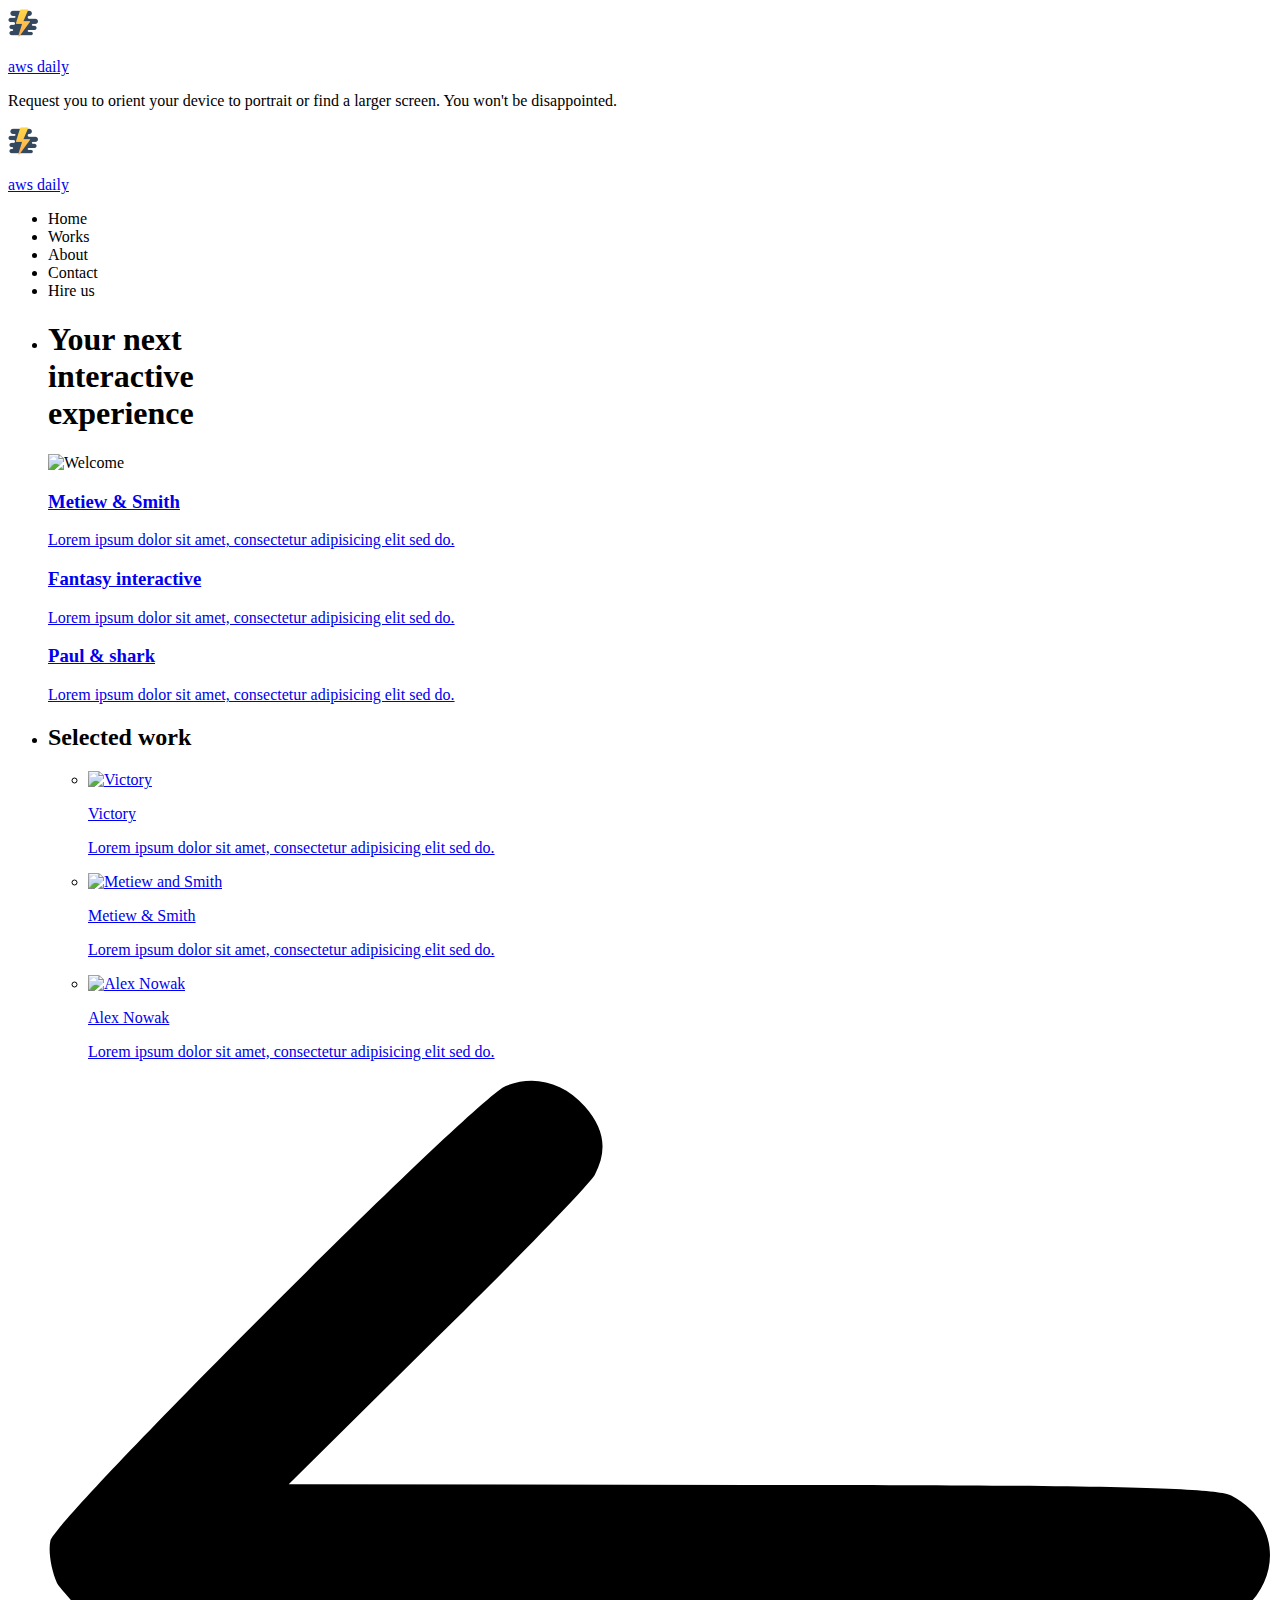
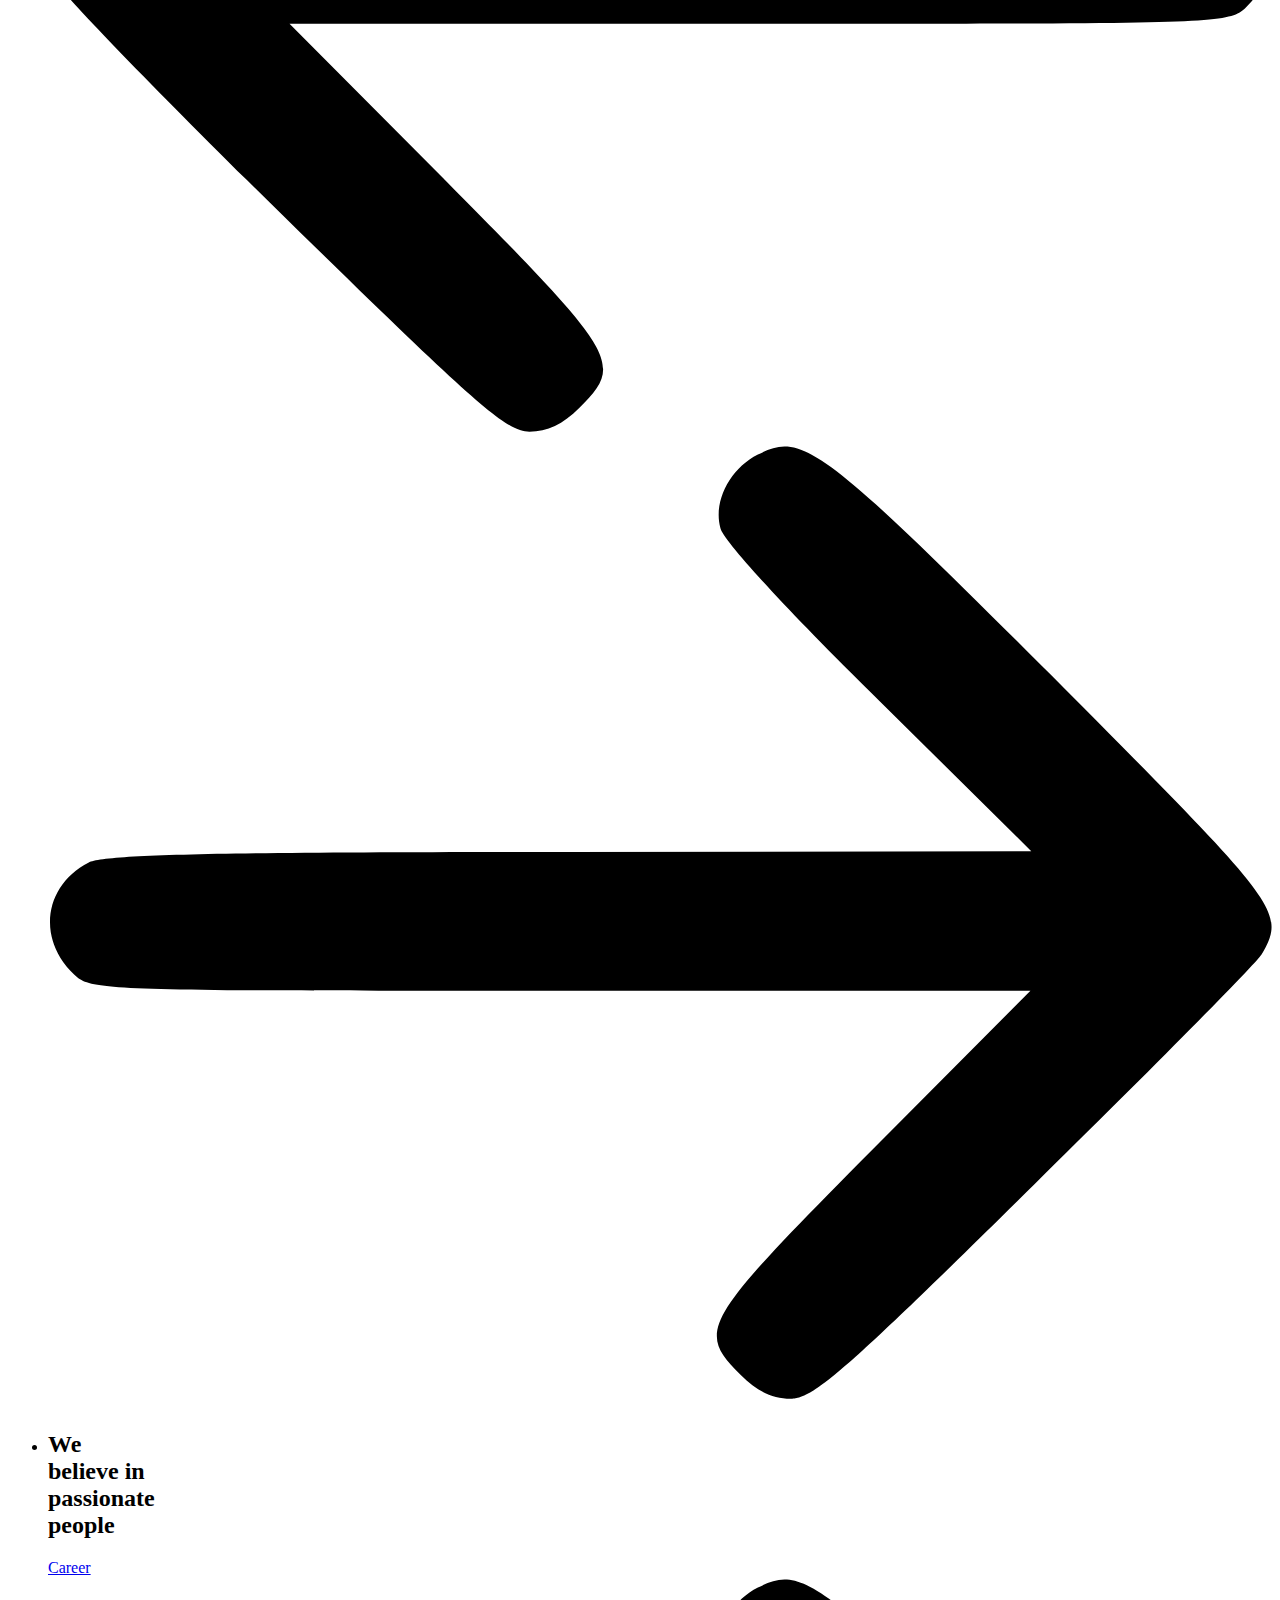
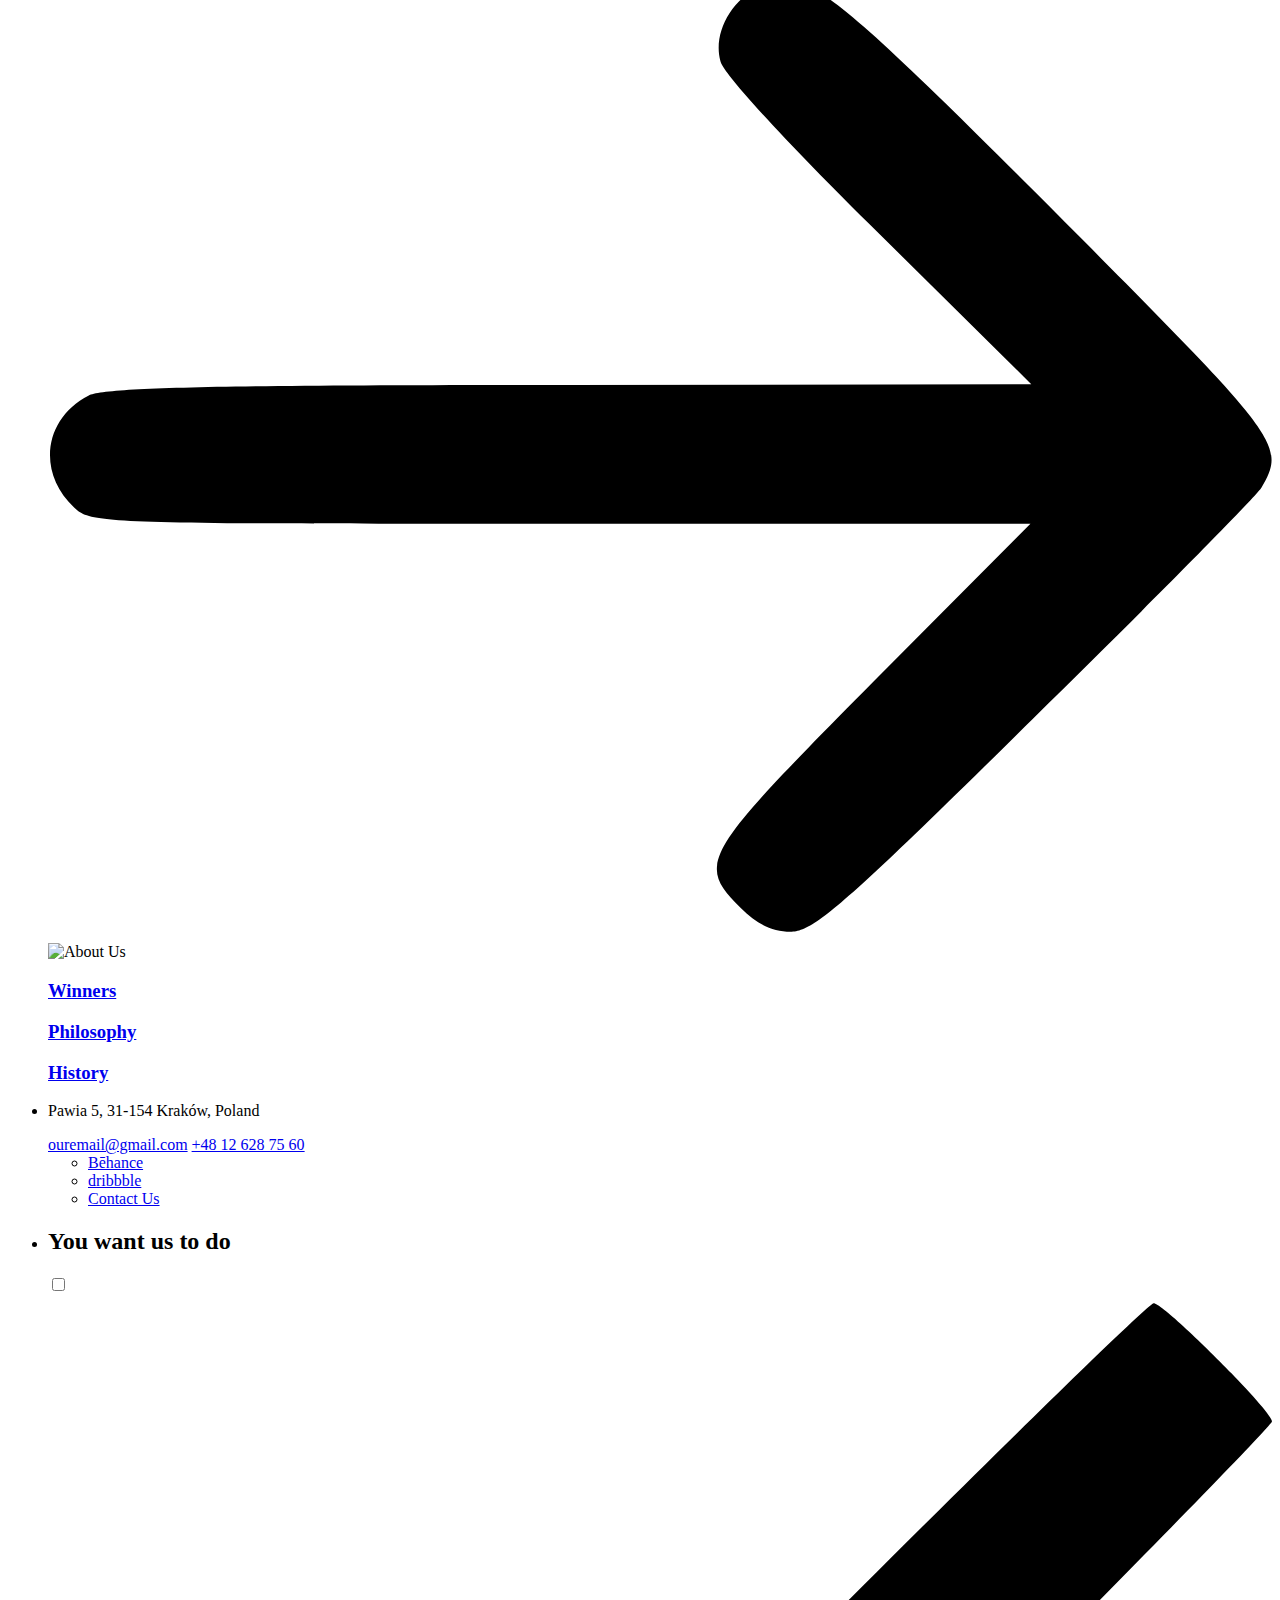
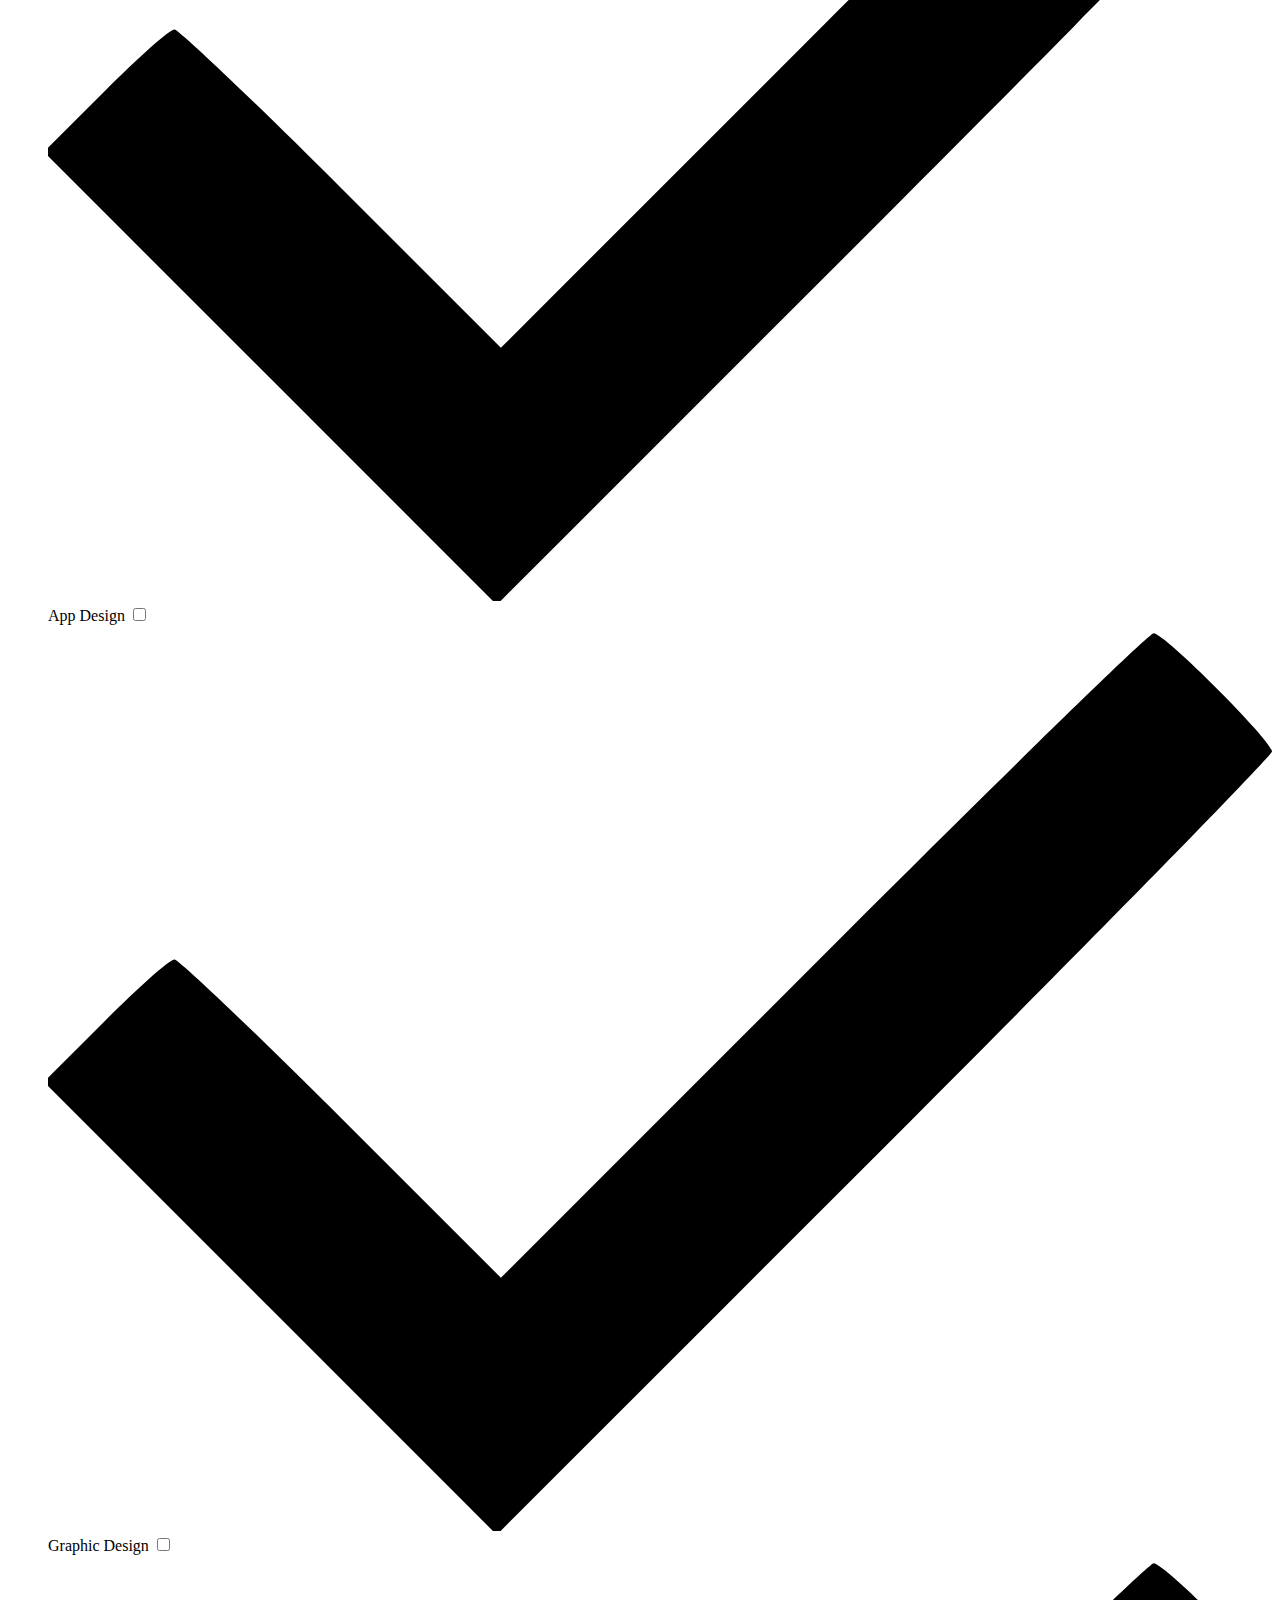
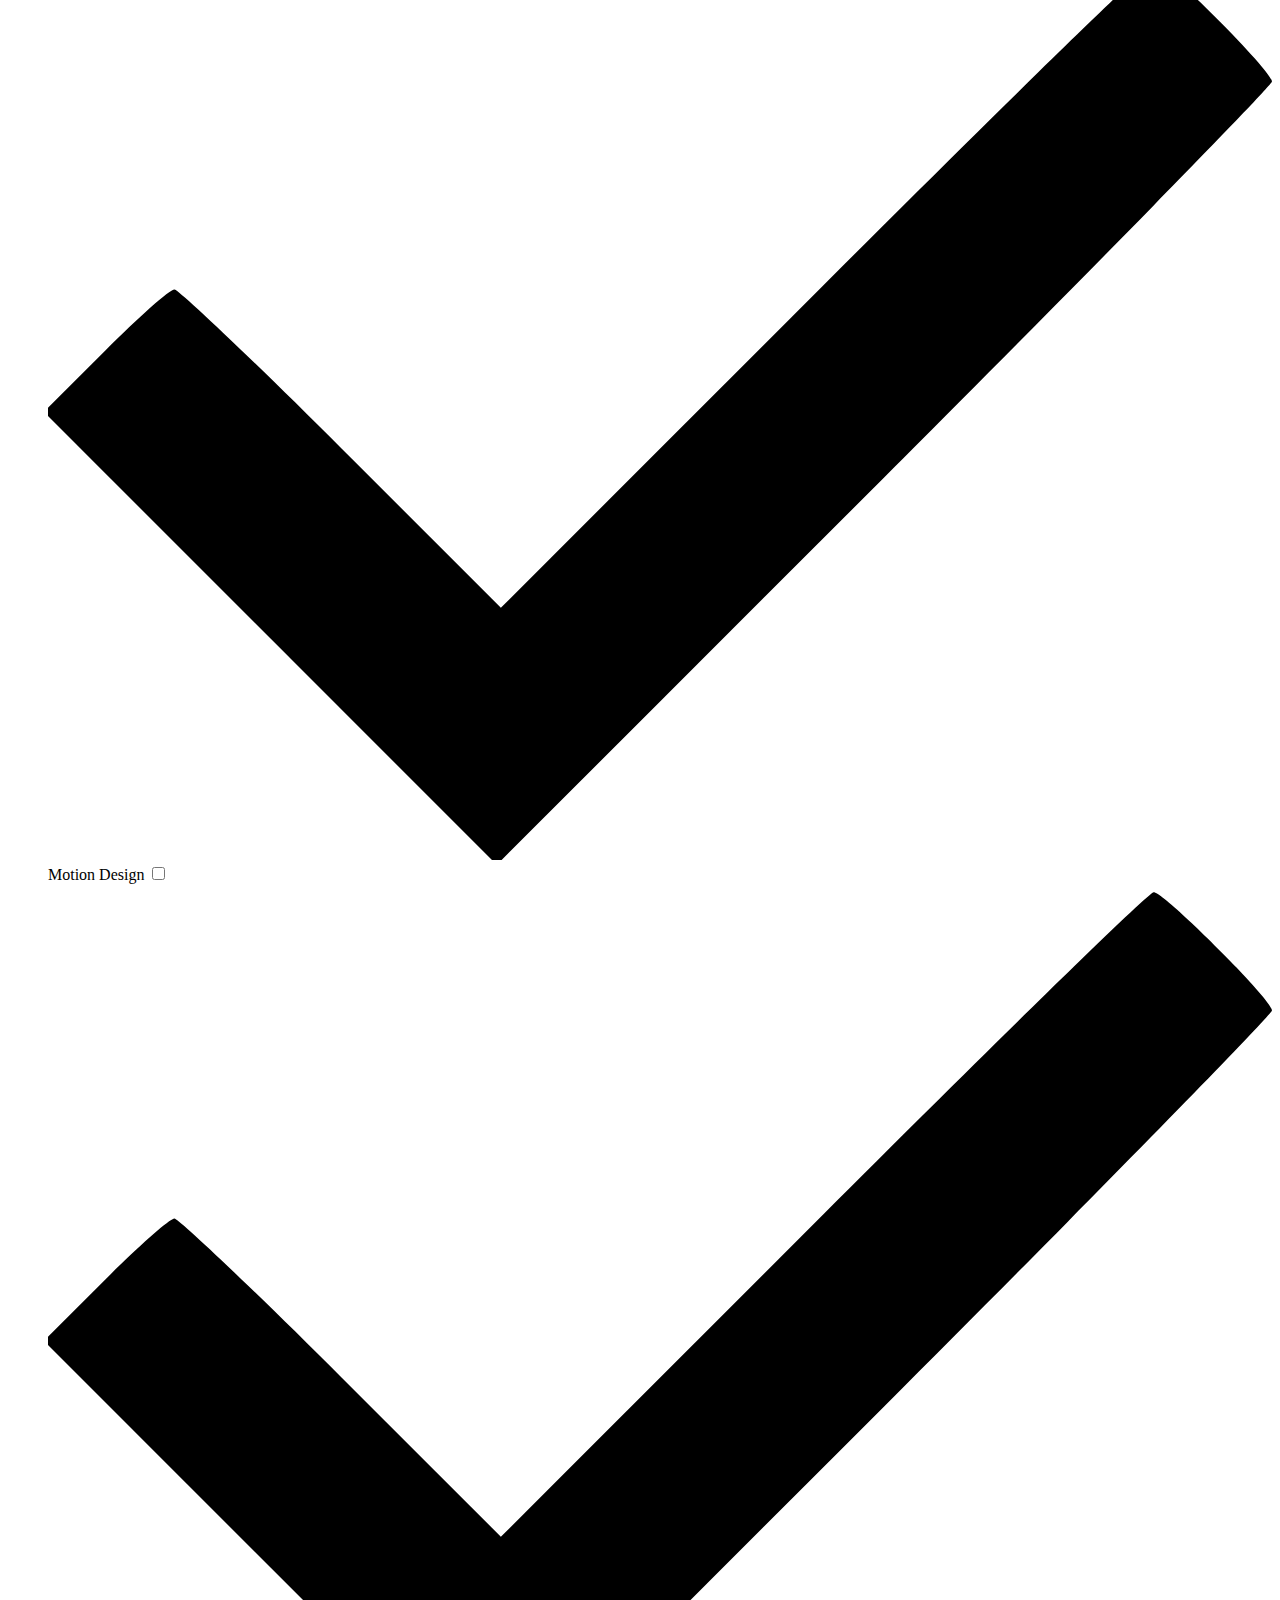
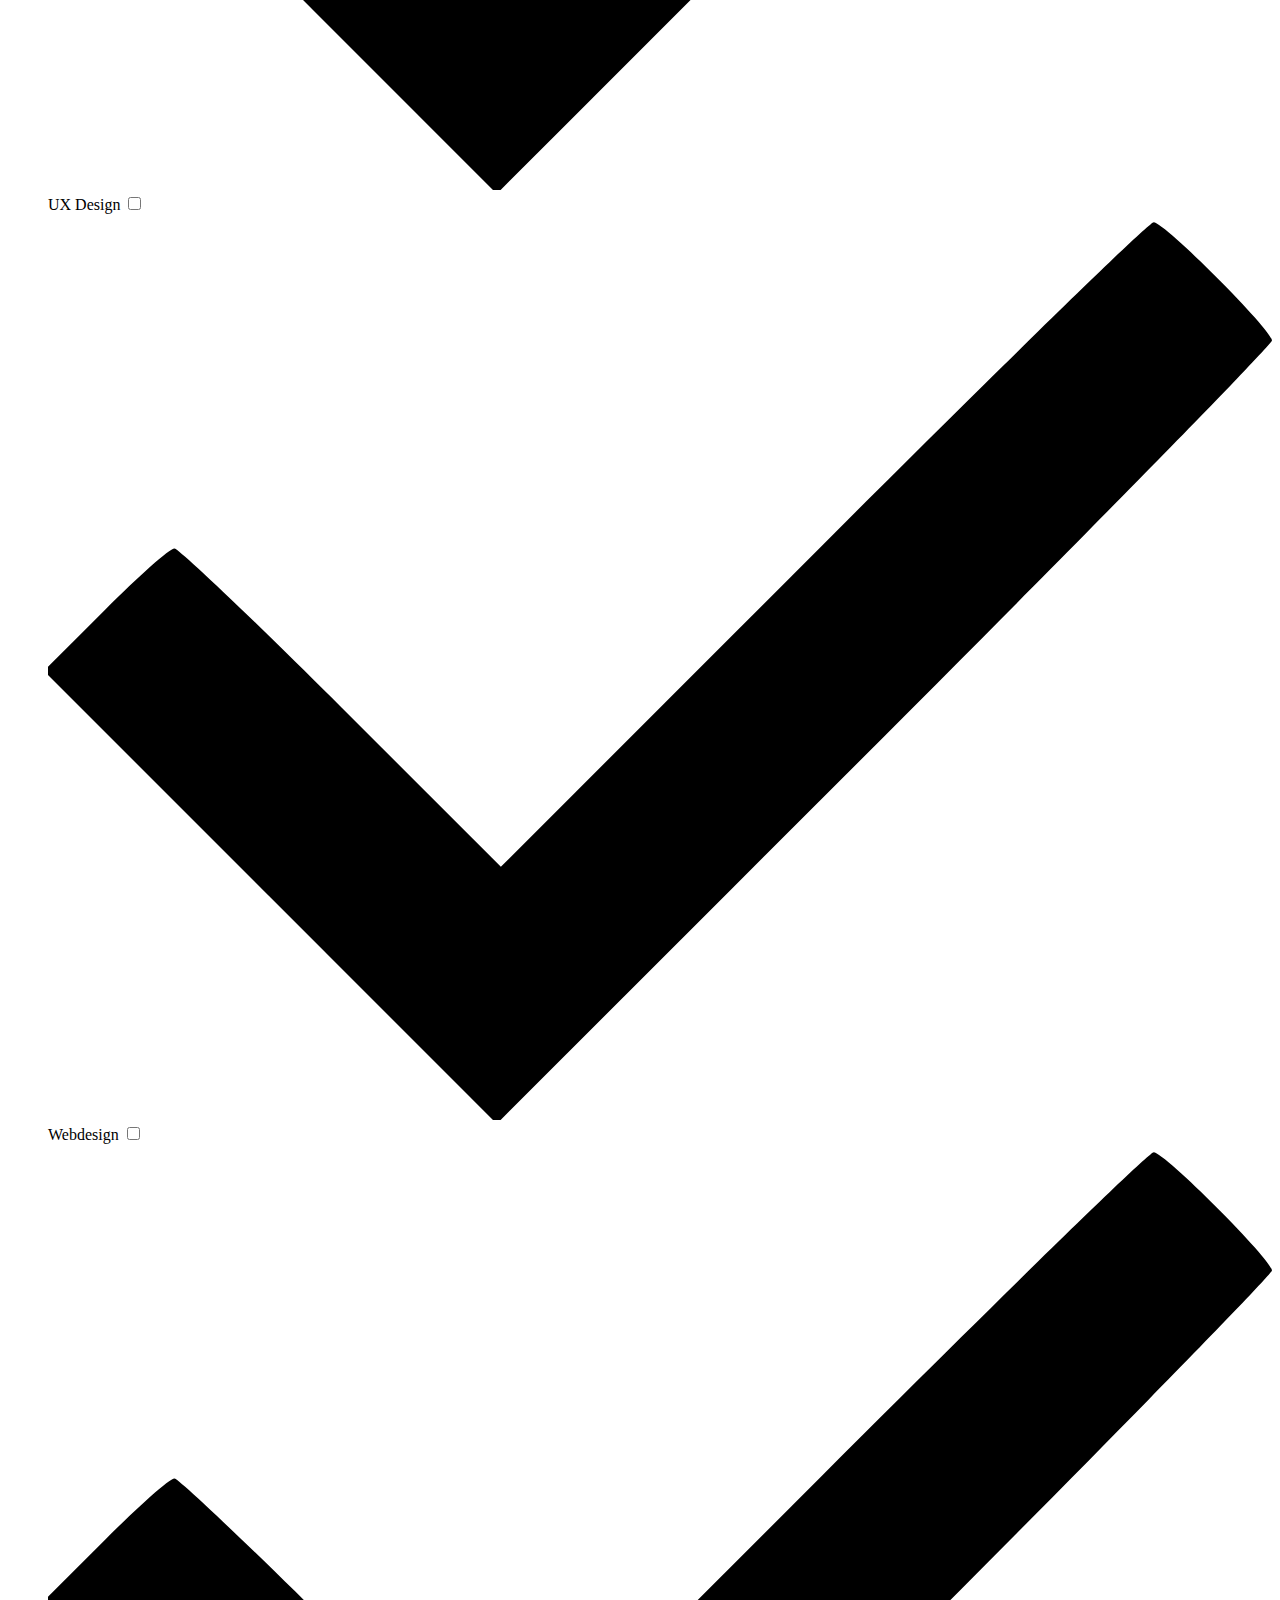
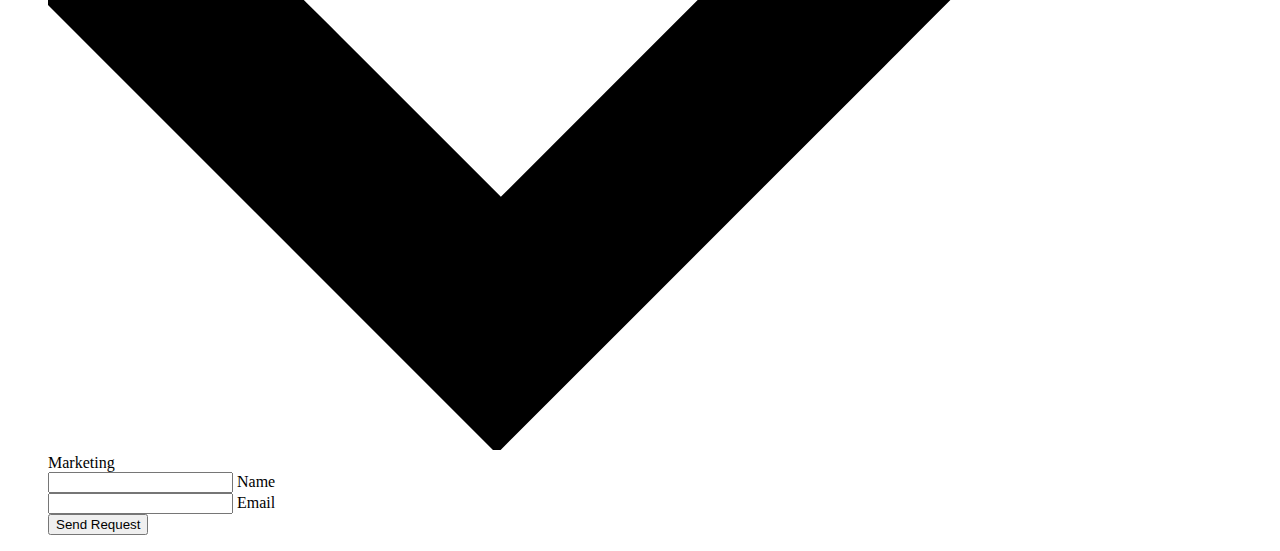
==== index.html @ 7aed08c6 "clean up" ====
<!DOCTYPE html>
<html lang="en">
<head>
  <title>AWS Daily</title>
  <meta charset="utf-8">
  <meta name="viewport" content="width=device-width, initial-scale=1">
  <meta http-equiv="X-UA-Compatible" content="IE=edge">
  <meta name="keywords" content="aws, architecture, nodejs, cloud, aws daily">
  <link rel="stylesheet" href="assets/css/main.css">
</head>
<body>
<div class="device-notification">
  <a class="device-notification--logo" href="#0">
    <img src="assets/img/flash5.png" alt="Global">
    <p>aws daily</p>
  </a>
  <p class="device-notification--message">Request you to orient your device to portrait or find a larger screen. You won't be disappointed.</p>
</div>
<div >
  <div class="container">
    <div id="viewport" class="l-viewport">
      <div class="l-wrapper">
        <header class="header">
          <a class="header--logo" href="#0">
            <img src="assets/img/flash5.png" alt="Global">
            <p>aws daily</p>
          </a>

        </header>
        <nav class="l-side-nav">
          <ul class="side-nav">
            <li class="is-active"><span>Home</span></li>
            <li><span>Works</span></li>
            <li><span>About</span></li>
            <li><span>Contact</span></li>
            <li><span>Hire us</span></li>
          </ul>
        </nav>
        <ul class="l-main-content main-content">
          <li class="l-section section section--is-active">
            <div class="intro">
              <div class="intro--banner">
                <h1>Your next<br>interactive<br>experience</h1>
                <img src="assets/img/introduction-visual.png" alt="Welcome">
              </div>
              <div class="intro--options">
                <a href="#0">
                  <h3>Metiew &amp; Smith</h3>
                  <p>Lorem ipsum dolor sit amet, consectetur adipisicing elit sed do.</p>
                </a>
                <a href="#0">
                  <h3>Fantasy interactive</h3>
                  <p>Lorem ipsum dolor sit amet, consectetur adipisicing elit sed do.</p>
                </a>
                <a href="#0">
                  <h3>Paul &amp; shark</h3>
                  <p>Lorem ipsum dolor sit amet, consectetur adipisicing elit sed do.</p>
                </a>
              </div>
            </div>
          </li>
          <li class="l-section section">
            <div class="work">
              <h2>Selected work</h2>
              <div class="work--lockup">
                <ul class="slider">
                  <li class="slider--item slider--item-left">
                    <a href="#0">
                      <div class="slider--item-image">
                        <img src="assets/img/work-victory.jpg" alt="Victory">
                      </div>
                      <p class="slider--item-title">Victory</p>
                      <p class="slider--item-description">Lorem ipsum dolor sit amet, consectetur adipisicing elit sed do.</p>
                    </a>
                  </li>
                  <li class="slider--item slider--item-center">
                    <a href="#0">
                      <div class="slider--item-image">
                        <img src="assets/img/work-metiew-smith.jpg" alt="Metiew and Smith">
                      </div>
                      <p class="slider--item-title">Metiew &amp; Smith</p>
                      <p class="slider--item-description">Lorem ipsum dolor sit amet, consectetur adipisicing elit sed do.</p>
                    </a>
                  </li>
                  <li class="slider--item slider--item-right">
                    <a href="#0">
                      <div class="slider--item-image">
                        <img src="assets/img/work-alex-nowak.jpg" alt="Alex Nowak">
                      </div>
                      <p class="slider--item-title">Alex Nowak</p>
                      <p class="slider--item-description">Lorem ipsum dolor sit amet, consectetur adipisicing elit sed do.</p>
                    </a>
                  </li>
                </ul>
                <div class="slider--prev">
                  <svg version="1.1" id="Layer_1" xmlns="http://www.w3.org/2000/svg" xmlns:xlink="http://www.w3.org/1999/xlink" x="0px" y="0px"
                  viewBox="0 0 150 118" style="enable-background:new 0 0 150 118;" xml:space="preserve">
                  <g transform="translate(0.000000,118.000000) scale(0.100000,-0.100000)">
                    <path d="M561,1169C525,1155,10,640,3,612c-3-13,1-36,8-52c8-15,134-145,281-289C527,41,562,10,590,10c22,0,41,9,61,29
                    c55,55,49,64-163,278L296,510h575c564,0,576,0,597,20c46,43,37,109-18,137c-19,10-159,13-590,13l-565,1l182,180
                    c101,99,187,188,193,199c16,30,12,57-12,84C631,1174,595,1183,561,1169z"/>
                  </g>
                  </svg>
                </div>
                <div class="slider--next">
                  <svg version="1.1" id="Layer_1" xmlns="http://www.w3.org/2000/svg" xmlns:xlink="http://www.w3.org/1999/xlink" x="0px" y="0px" viewBox="0 0 150 118" style="enable-background:new 0 0 150 118;" xml:space="preserve">
                  <g transform="translate(0.000000,118.000000) scale(0.100000,-0.100000)">
                    <path d="M870,1167c-34-17-55-57-46-90c3-15,81-100,194-211l187-185l-565-1c-431,0-571-3-590-13c-55-28-64-94-18-137c21-20,33-20,597-20h575l-192-193C800,103,794,94,849,39c20-20,39-29,61-29c28,0,63,30,298,262c147,144,272,271,279,282c30,51,23,60-219,304C947,1180,926,1196,870,1167z"/>
                  </g>
                  </svg>
                </div>
              </div>
            </div>
          </li>
          <li class="l-section section">
            <div class="about">
              <div class="about--banner">
                <h2>We<br>believe in<br>passionate<br>people</h2>
                <a href="#0">Career
                  <span>
                    <svg version="1.1" id="Layer_1" xmlns="http://www.w3.org/2000/svg" xmlns:xlink="http://www.w3.org/1999/xlink" x="0px" y="0px" viewBox="0 0 150 118" style="enable-background:new 0 0 150 118;" xml:space="preserve">
                    <g transform="translate(0.000000,118.000000) scale(0.100000,-0.100000)">
                      <path d="M870,1167c-34-17-55-57-46-90c3-15,81-100,194-211l187-185l-565-1c-431,0-571-3-590-13c-55-28-64-94-18-137c21-20,33-20,597-20h575l-192-193C800,103,794,94,849,39c20-20,39-29,61-29c28,0,63,30,298,262c147,144,272,271,279,282c30,51,23,60-219,304C947,1180,926,1196,870,1167z"/>
                    </g>
                    </svg>
                  </span>
                </a>
                <img src="assets/img/about-visual.png" alt="About Us">
              </div>
              <div class="about--options">
                <a href="#0">
                  <h3>Winners</h3>
                </a>
                <a href="#0">
                  <h3>Philosophy</h3>
                </a>
                <a href="#0">
                  <h3>History</h3>
                </a>
              </div>
            </div>
          </li>
          <li class="l-section section">
            <div class="contact">
              <div class="contact--lockup">
                <div class="modal">
                  <div class="modal--information">
                    <p>Pawia 5, 31-154 Kraków, Poland</p>
                    <a href="mailto:ouremail@gmail.com">ouremail@gmail.com</a>
                    <a href="tel:+148126287560">+48 12 628 75 60</a>
                  </div>
                  <ul class="modal--options">
                    <li><a href="#0">Bēhance</a></li>
                    <li><a href="#0">dribbble</a></li>
                    <li><a href="mailto:ouremail@gmail.com">Contact Us</a></li>
                  </ul>
                </div>
              </div>
            </div>
          </li>
          <li class="l-section section">
            <div class="hire">
              <h2>You want us to do</h2>
              <!-- checkout formspree.io for easy form setup -->
              <form class="work-request">
                <div class="work-request--options">
                  <span class="options-a">
                    <input id="opt-1" type="checkbox" value="app design">
                    <label for="opt-1">
                      <svg version="1.1" id="Layer_1" xmlns="http://www.w3.org/2000/svg" xmlns:xlink="http://www.w3.org/1999/xlink" x="0px" y="0px"
                      viewBox="0 0 150 111" style="enable-background:new 0 0 150 111;" xml:space="preserve">
                      <g transform="translate(0.000000,111.000000) scale(0.100000,-0.100000)">
                        <path d="M950,705L555,310L360,505C253,612,160,700,155,700c-6,0-44-34-85-75l-75-75l278-278L550-5l475,475c261,261,475,480,475,485c0,13-132,145-145,145C1349,1100,1167,922,950,705z"/>
                      </g>
                      </svg>
                      App Design
                    </label>
                    <input id="opt-2" type="checkbox" value="graphic design">
                    <label for="opt-2">
                      <svg version="1.1" id="Layer_1" xmlns="http://www.w3.org/2000/svg" xmlns:xlink="http://www.w3.org/1999/xlink" x="0px" y="0px"
                      viewBox="0 0 150 111" style="enable-background:new 0 0 150 111;" xml:space="preserve">
                      <g transform="translate(0.000000,111.000000) scale(0.100000,-0.100000)">
                        <path d="M950,705L555,310L360,505C253,612,160,700,155,700c-6,0-44-34-85-75l-75-75l278-278L550-5l475,475c261,261,475,480,475,485c0,13-132,145-145,145C1349,1100,1167,922,950,705z"/>
                      </g>
                      </svg>
                      Graphic Design
                    </label>
                    <input id="opt-3" type="checkbox" value="motion design">
                    <label for="opt-3">
                      <svg version="1.1" id="Layer_1" xmlns="http://www.w3.org/2000/svg" xmlns:xlink="http://www.w3.org/1999/xlink" x="0px" y="0px"
                      viewBox="0 0 150 111" style="enable-background:new 0 0 150 111;" xml:space="preserve">
                      <g transform="translate(0.000000,111.000000) scale(0.100000,-0.100000)">
                        <path d="M950,705L555,310L360,505C253,612,160,700,155,700c-6,0-44-34-85-75l-75-75l278-278L550-5l475,475c261,261,475,480,475,485c0,13-132,145-145,145C1349,1100,1167,922,950,705z"/>
                      </g>
                      </svg>
                      Motion Design
                    </label>
                  </span>
                  <span class="options-b">
                    <input id="opt-4" type="checkbox" value="ux design">
                    <label for="opt-4">
                      <svg version="1.1" id="Layer_1" xmlns="http://www.w3.org/2000/svg" xmlns:xlink="http://www.w3.org/1999/xlink" x="0px" y="0px"
                      viewBox="0 0 150 111" style="enable-background:new 0 0 150 111;" xml:space="preserve">
                      <g transform="translate(0.000000,111.000000) scale(0.100000,-0.100000)">
                        <path d="M950,705L555,310L360,505C253,612,160,700,155,700c-6,0-44-34-85-75l-75-75l278-278L550-5l475,475c261,261,475,480,475,485c0,13-132,145-145,145C1349,1100,1167,922,950,705z"/>
                      </g>
                      </svg>
                      UX Design
                    </label>
                    <input id="opt-5" type="checkbox" value="webdesign">
                    <label for="opt-5">
                      <svg version="1.1" id="Layer_1" xmlns="http://www.w3.org/2000/svg" xmlns:xlink="http://www.w3.org/1999/xlink" x="0px" y="0px"
                      viewBox="0 0 150 111" style="enable-background:new 0 0 150 111;" xml:space="preserve">
                      <g transform="translate(0.000000,111.000000) scale(0.100000,-0.100000)">
                        <path d="M950,705L555,310L360,505C253,612,160,700,155,700c-6,0-44-34-85-75l-75-75l278-278L550-5l475,475c261,261,475,480,475,485c0,13-132,145-145,145C1349,1100,1167,922,950,705z"/>
                      </g>
                      </svg>
                      Webdesign
                    </label>
                    <input id="opt-6" type="checkbox" value="marketing">
                    <label for="opt-6">
                      <svg version="1.1" id="Layer_1" xmlns="http://www.w3.org/2000/svg" xmlns:xlink="http://www.w3.org/1999/xlink" x="0px" y="0px"
                      viewBox="0 0 150 111" style="enable-background:new 0 0 150 111;" xml:space="preserve">
                      <g transform="translate(0.000000,111.000000) scale(0.100000,-0.100000)">
                        <path d="M950,705L555,310L360,505C253,612,160,700,155,700c-6,0-44-34-85-75l-75-75l278-278L550-5l475,475c261,261,475,480,475,485c0,13-132,145-145,145C1349,1100,1167,922,950,705z"/>
                      </g>
                      </svg>
                      Marketing
                    </label>
                  </span>
                </div>
                <div class="work-request--information">
                  <div class="information-name">
                    <input id="name" type="text" spellcheck="false">
                    <label for="name">Name</label>
                  </div>
                  <div class="information-email">
                    <input id="email" type="email" spellcheck="false">
                    <label for="email">Email</label>
                  </div>
                </div>
                <input type="submit" value="Send Request">
              </form>
            </div>
          </li>
        </ul>
      </div>
    </div>
  </div>
</div>

<script src="https://ajax.googleapis.com/ajax/libs/jquery/2.2.4/jquery.min.js"></script>
<script>window.jQuery || document.write('<script src="assets/js/vendor/jquery-2.2.4.min.js"><\/script>')</script>
<script src="assets/js/functions-min.js"></script>
</body>
</html>
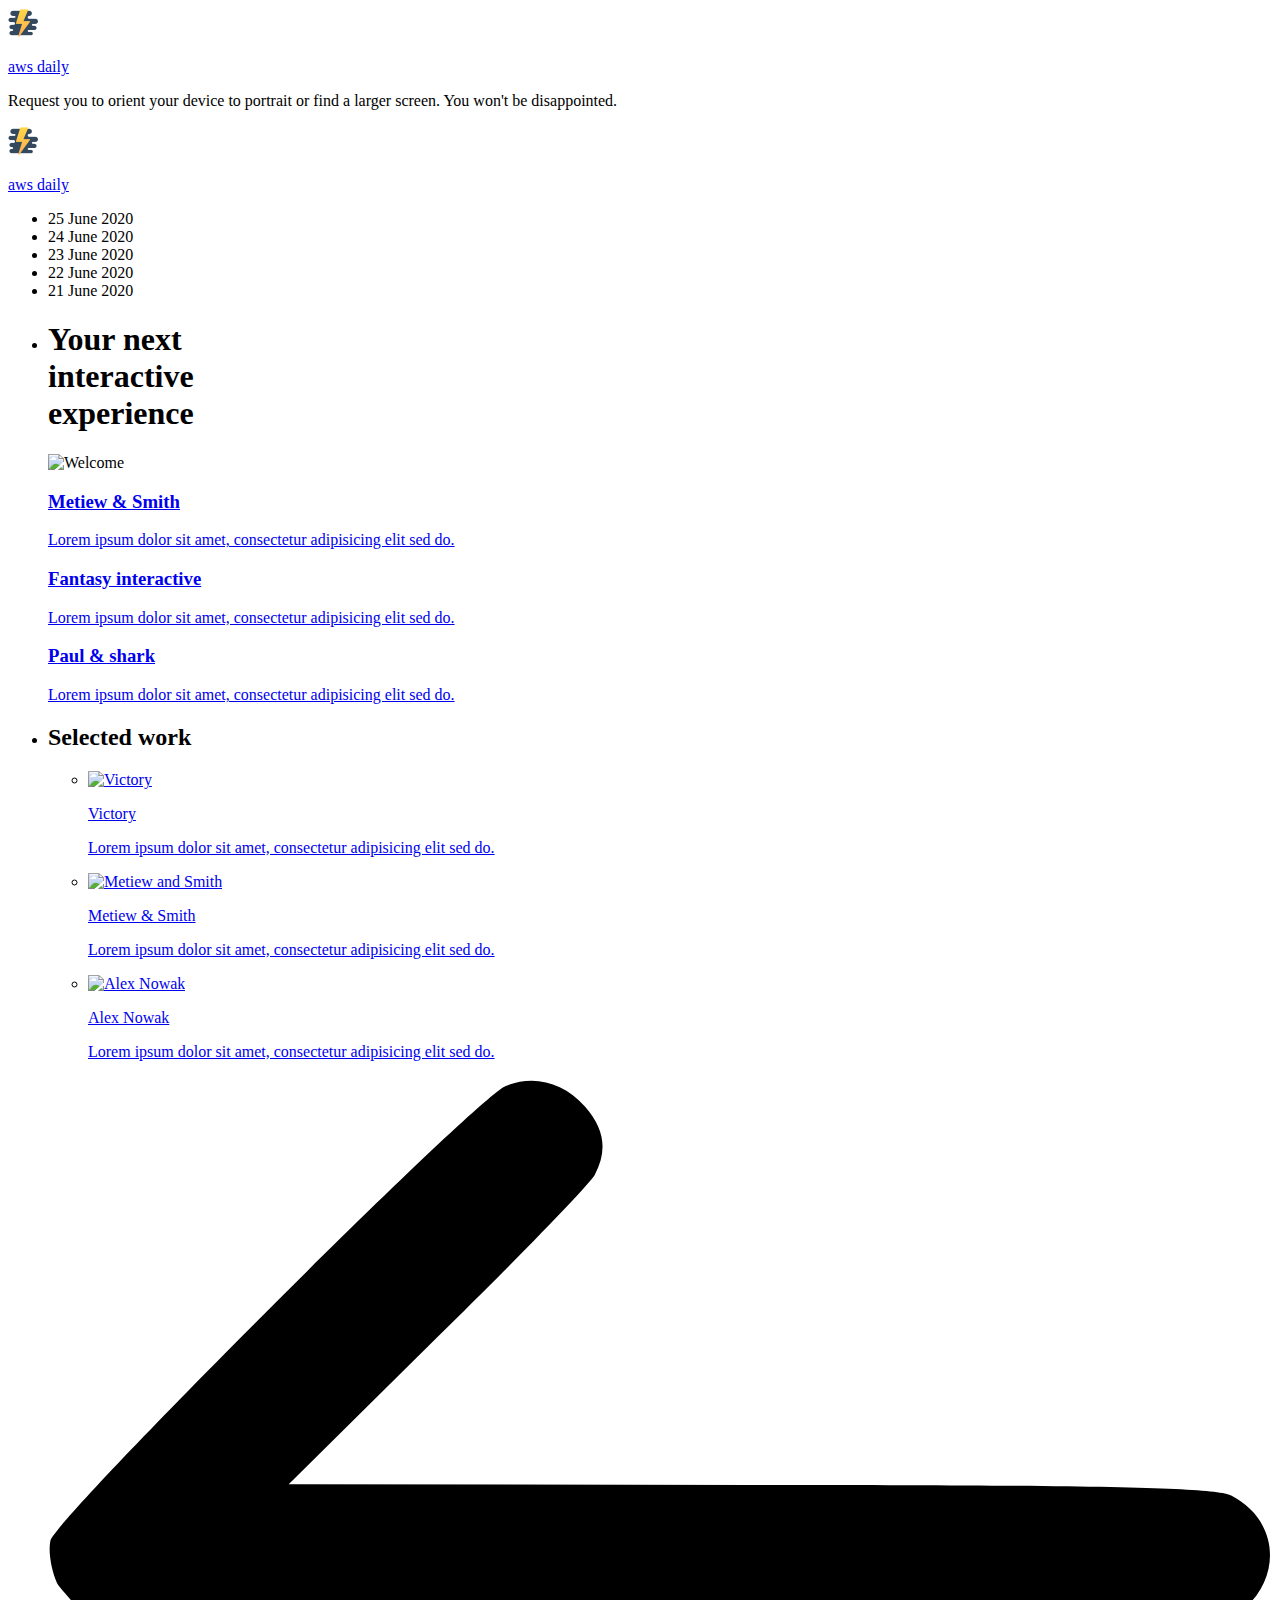
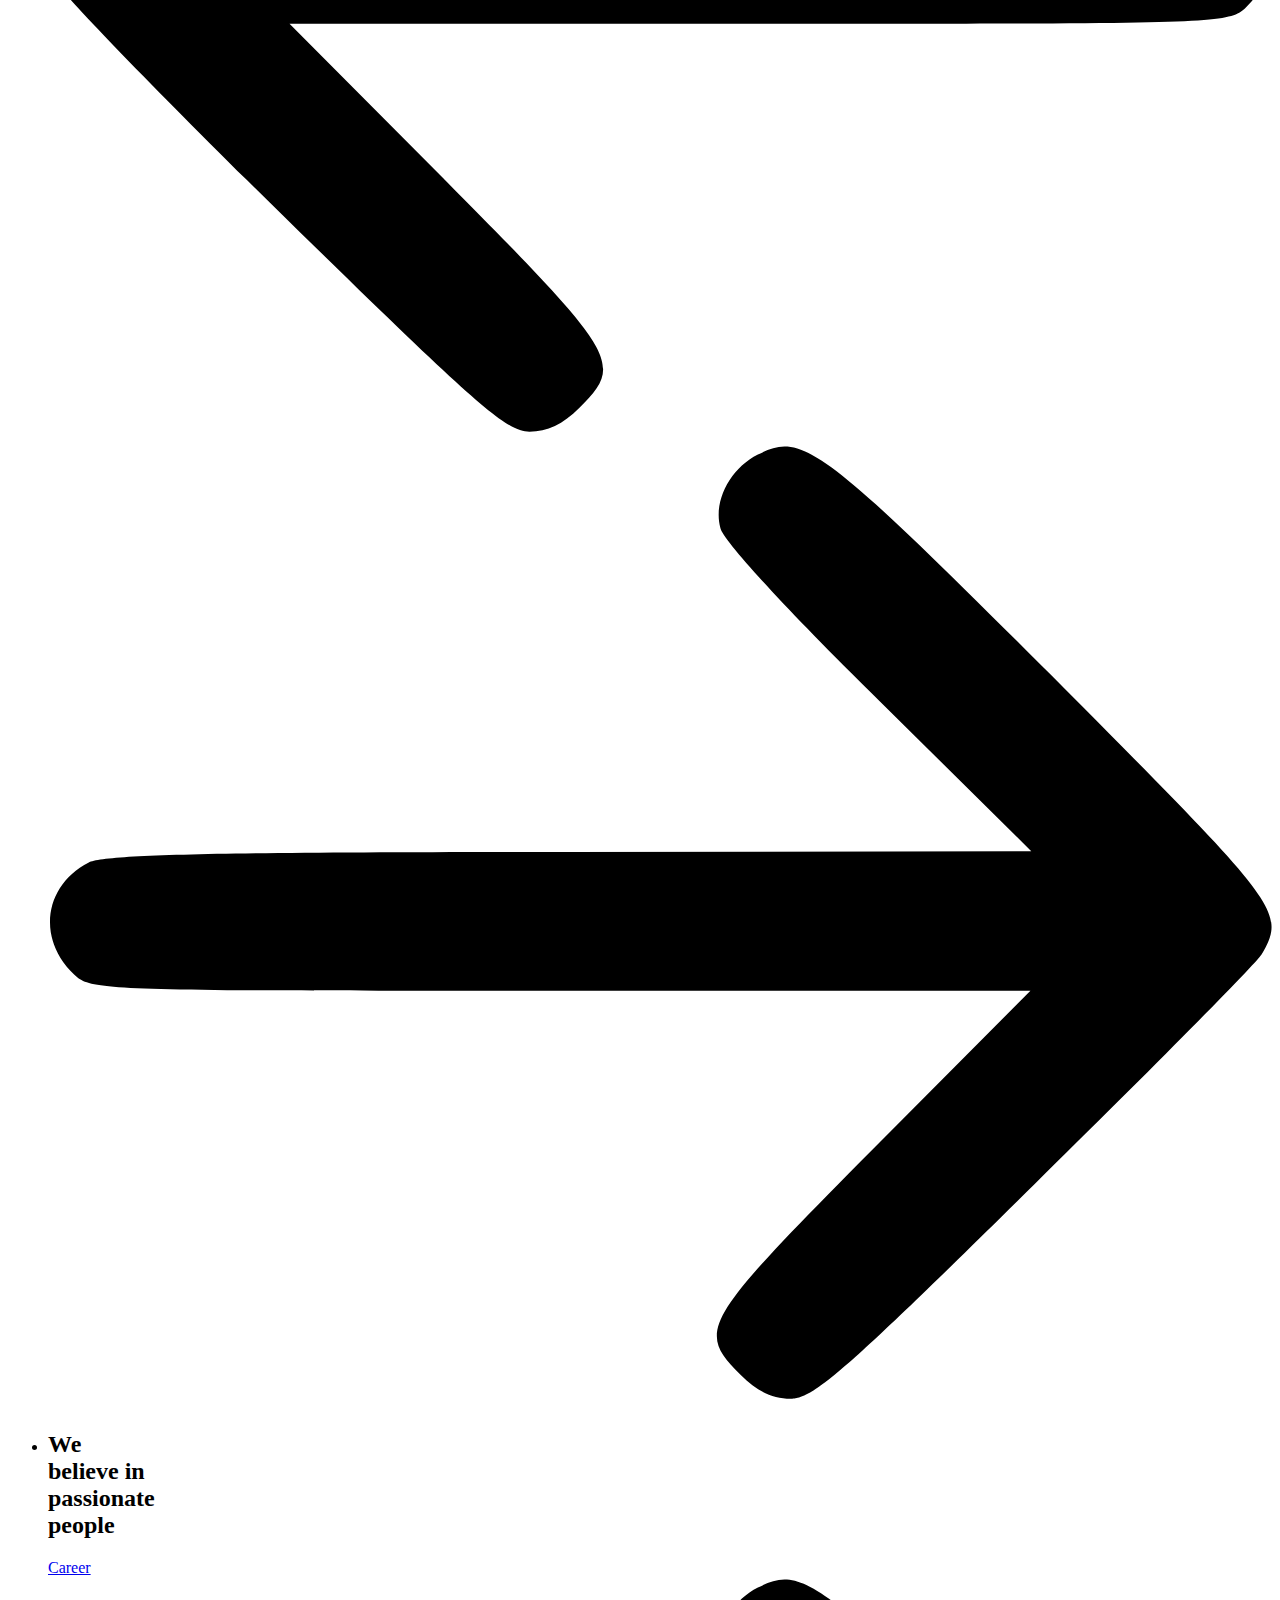
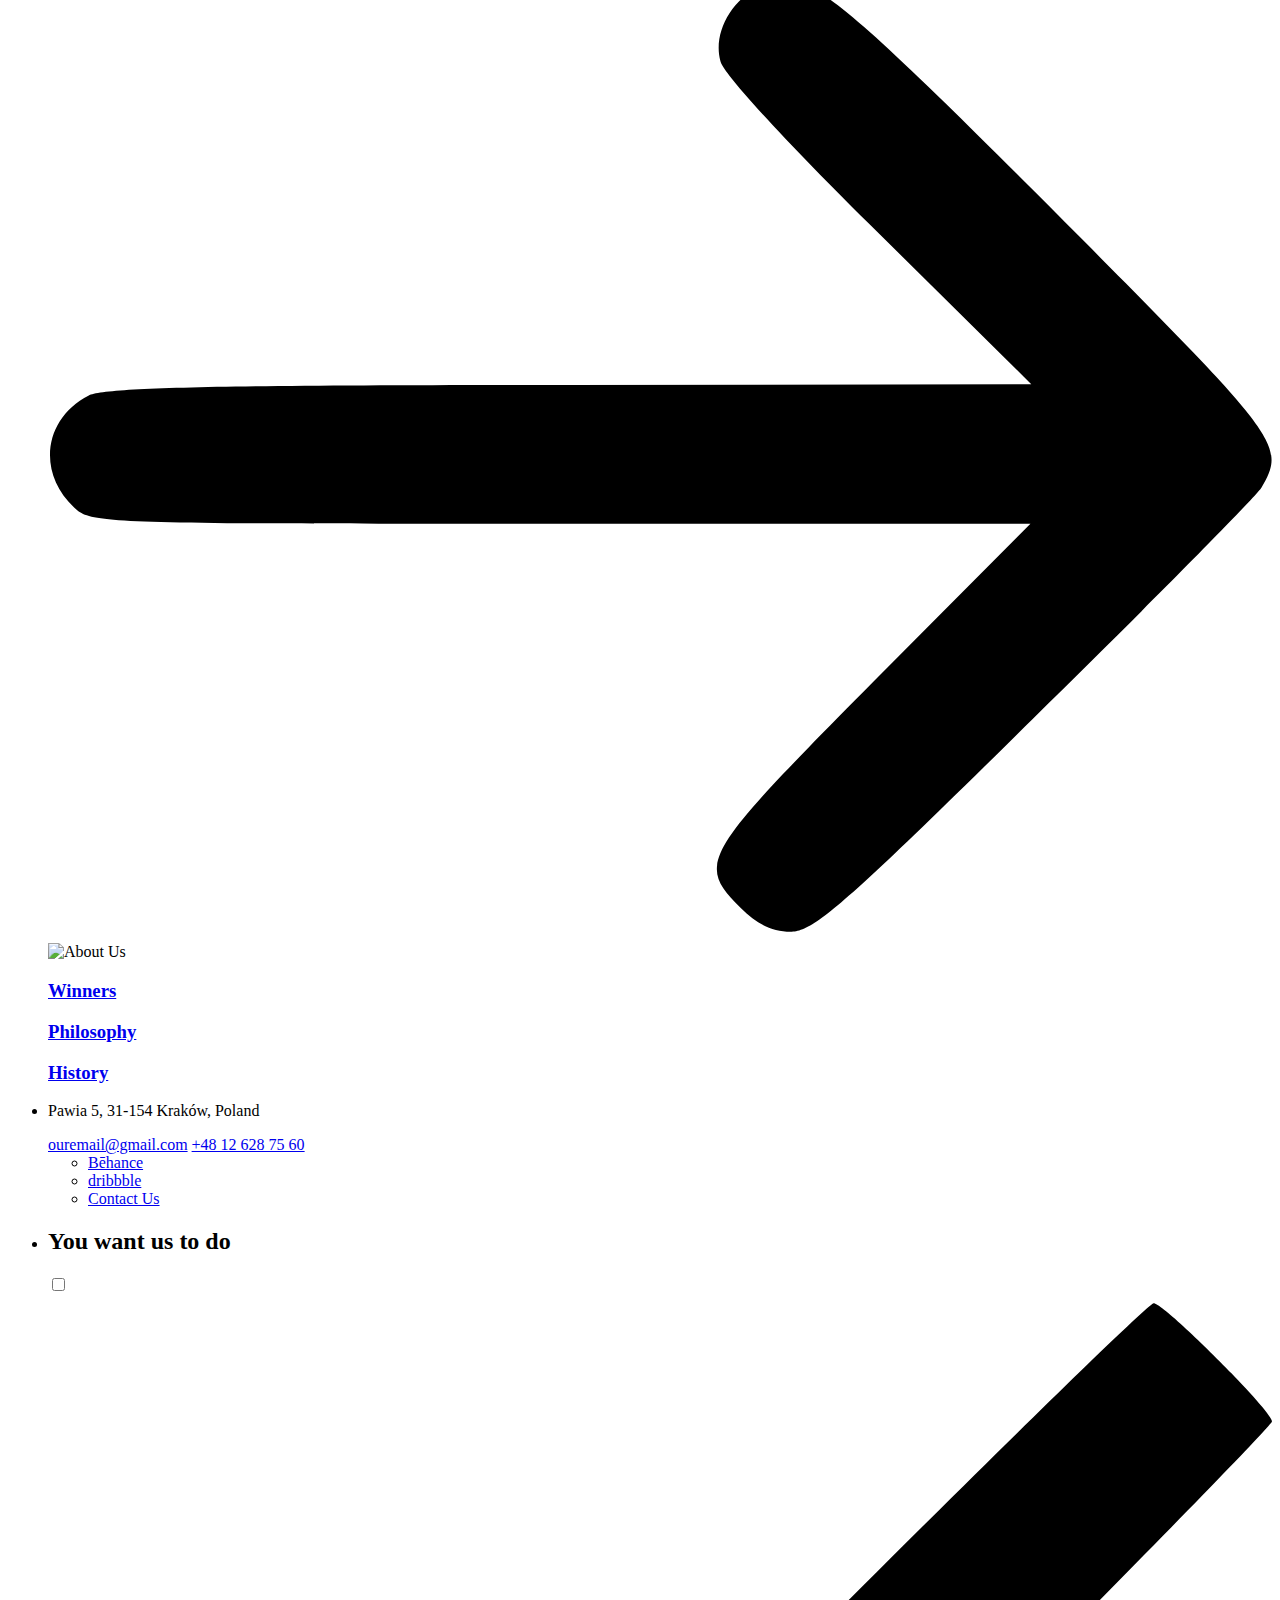
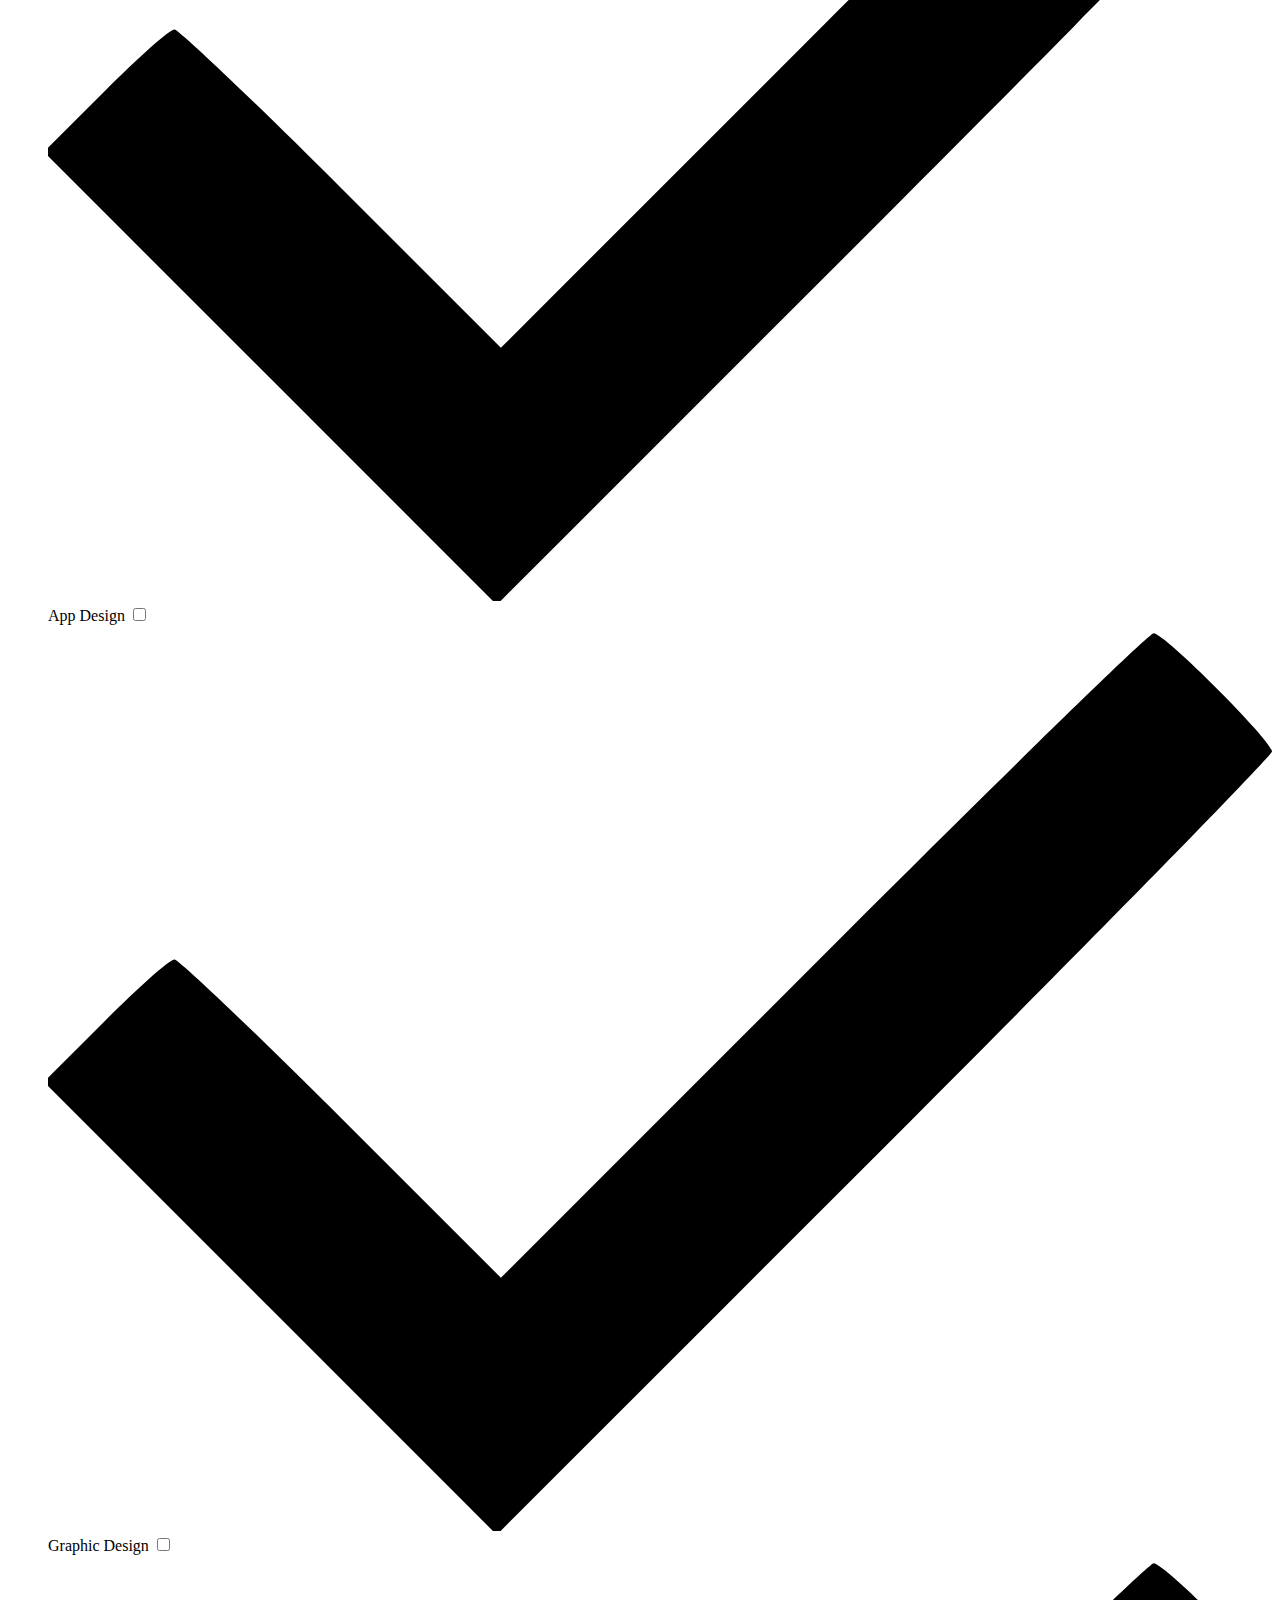
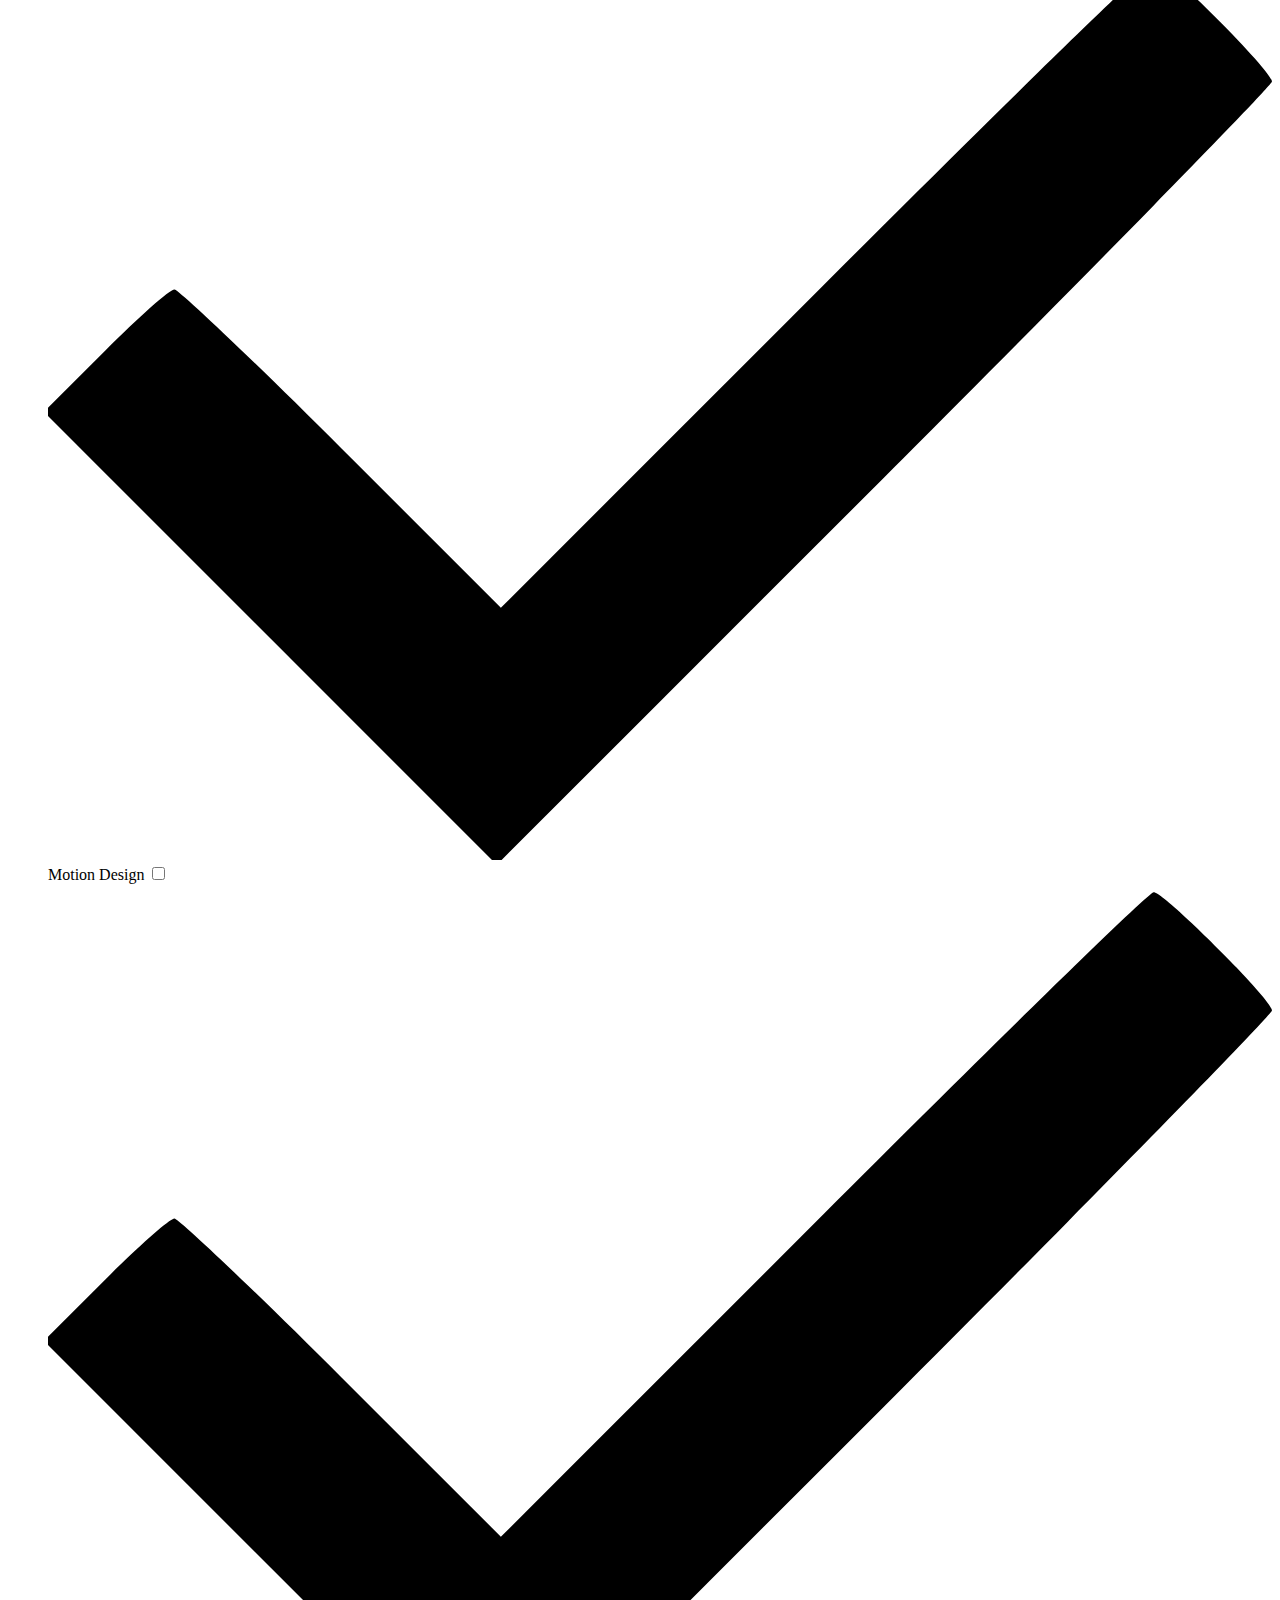
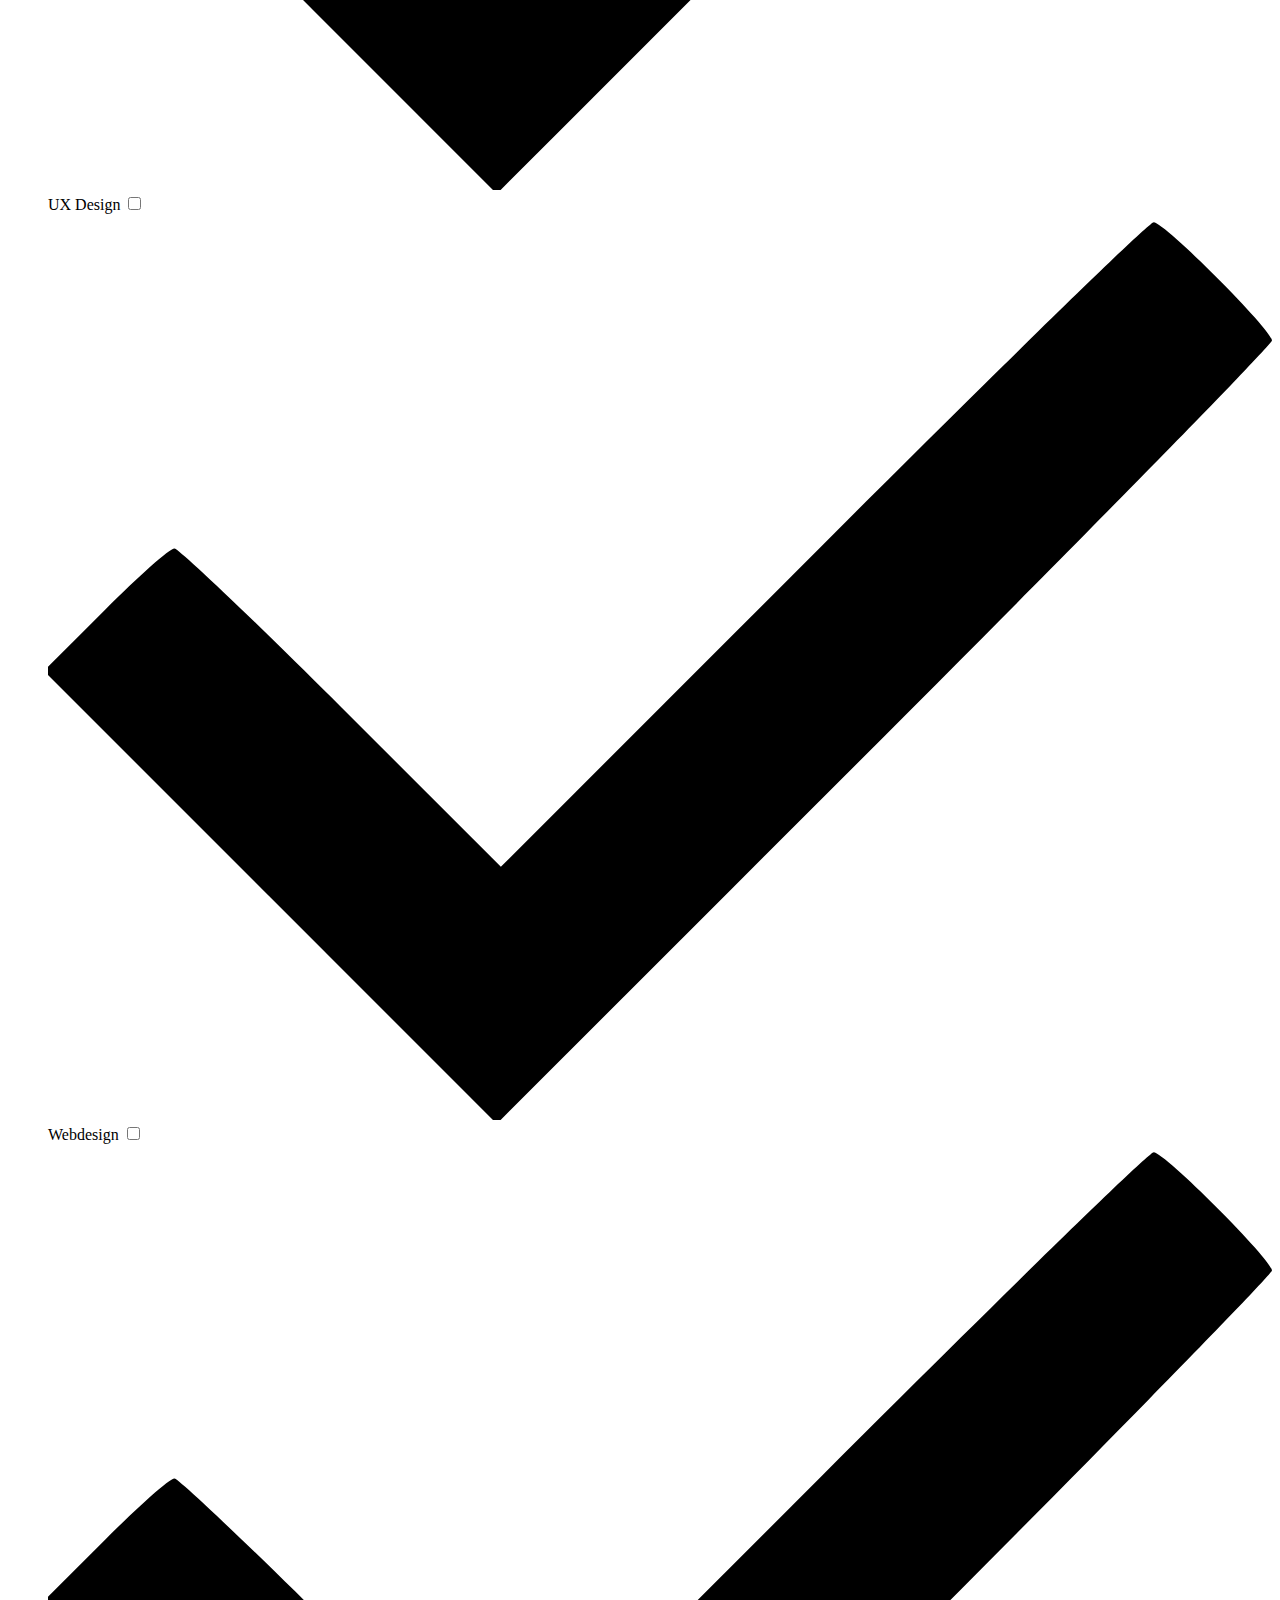
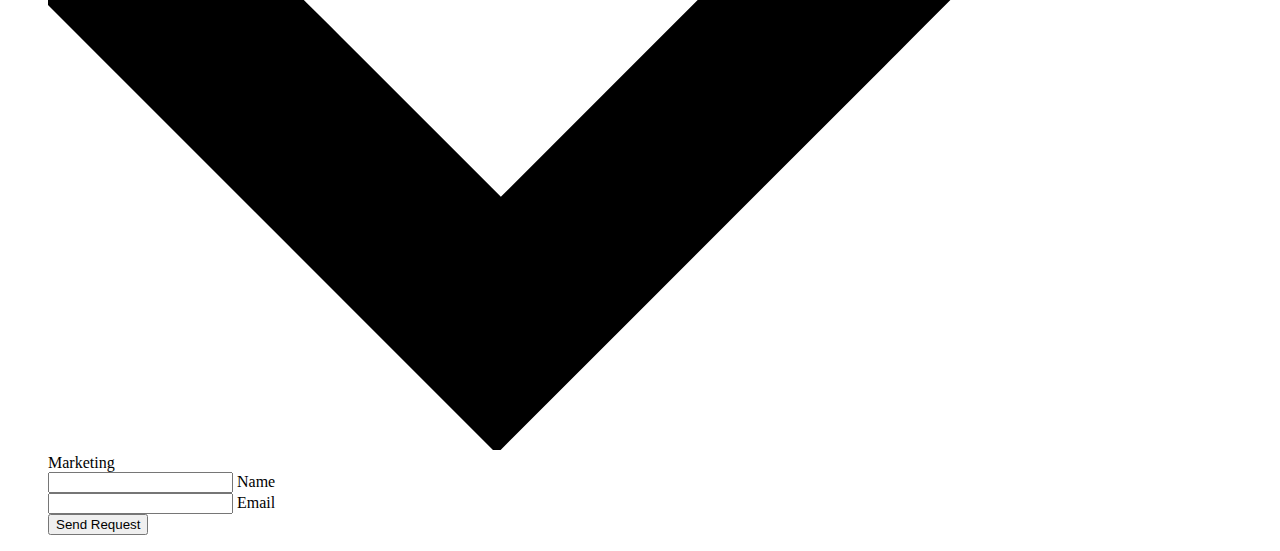
==== commit abe80d81: "titles" ====
--- a/index.html
+++ b/index.html
@@ -29,11 +29,11 @@
         </header>
         <nav class="l-side-nav">
           <ul class="side-nav">
-            <li class="is-active"><span>Home</span></li>
-            <li><span>Works</span></li>
-            <li><span>About</span></li>
-            <li><span>Contact</span></li>
-            <li><span>Hire us</span></li>
+            <li class="is-active"><span>25 June 2020</span></li>
+            <li><span>24 June 2020</span></li>
+            <li><span>23 June 2020</span></li>
+            <li><span>22 June 2020</span></li>
+            <li><span>21 June 2020</span></li>
           </ul>
         </nav>
         <ul class="l-main-content main-content">
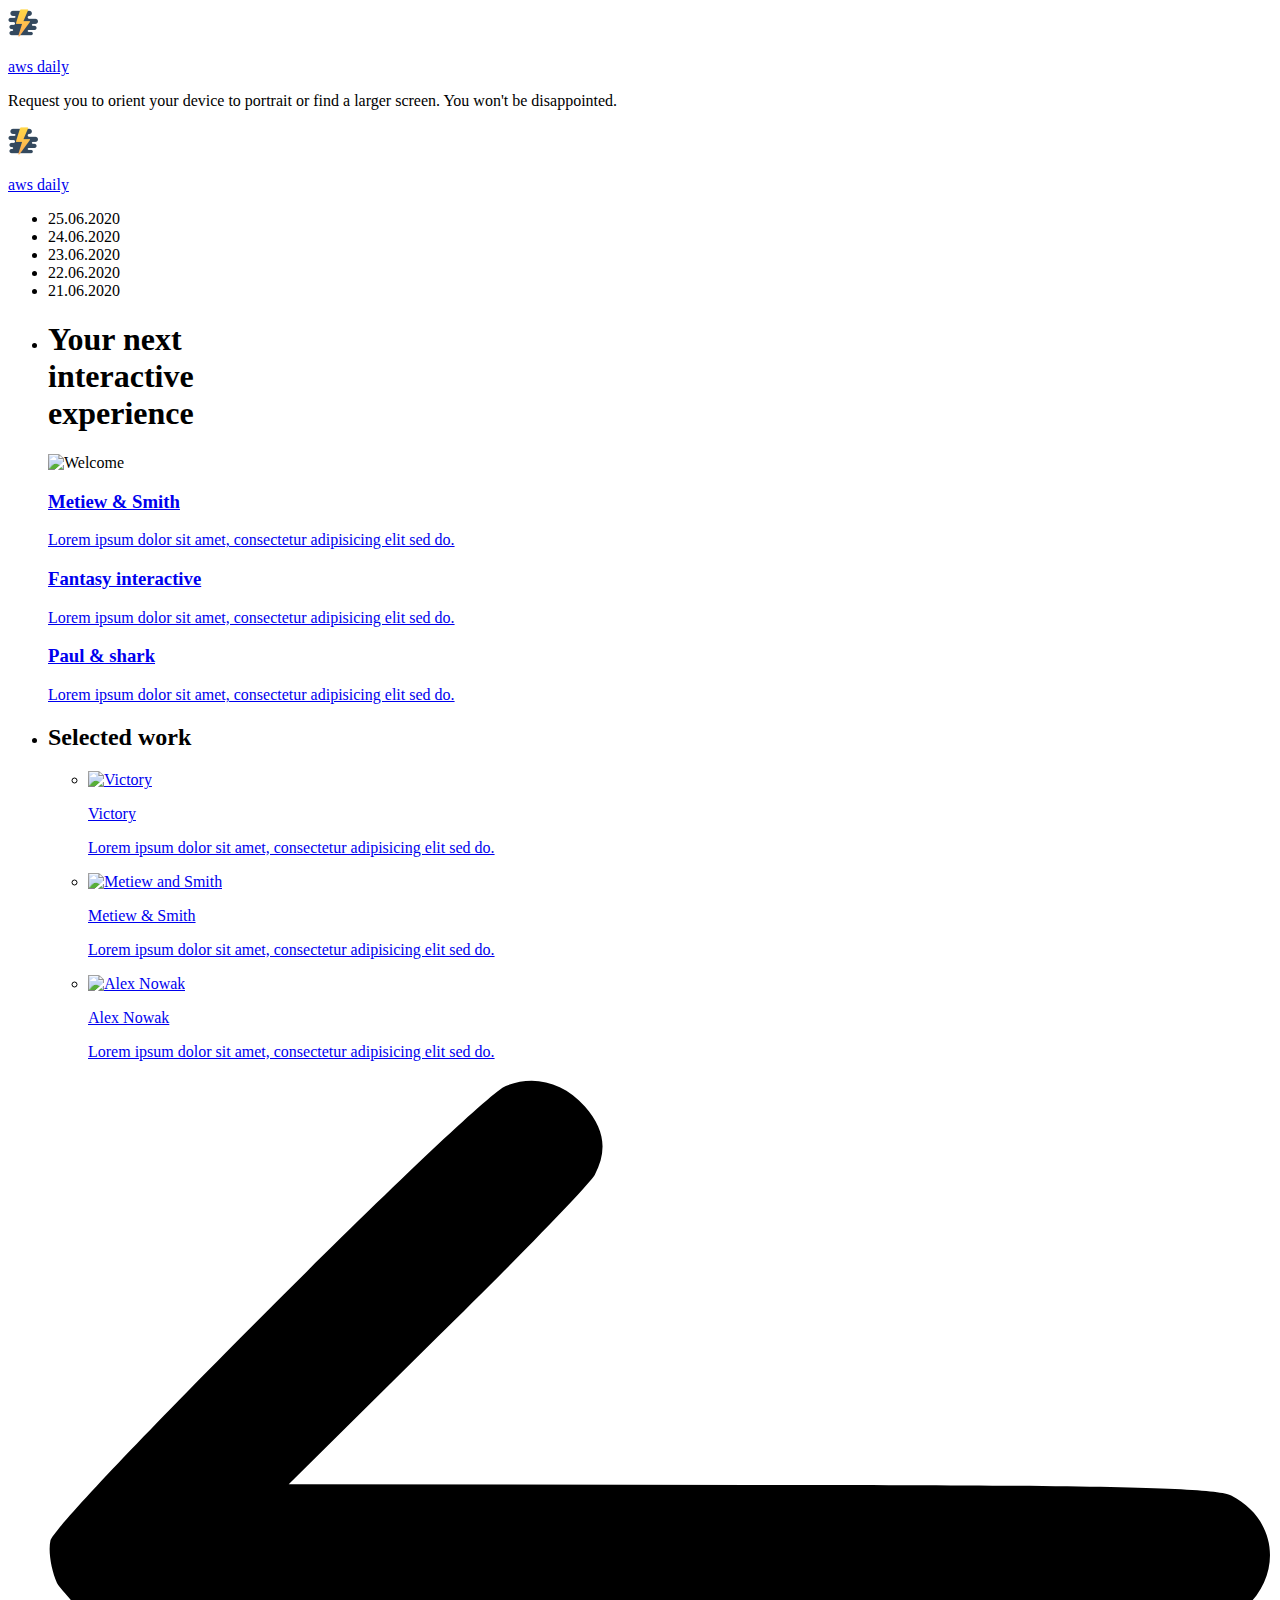
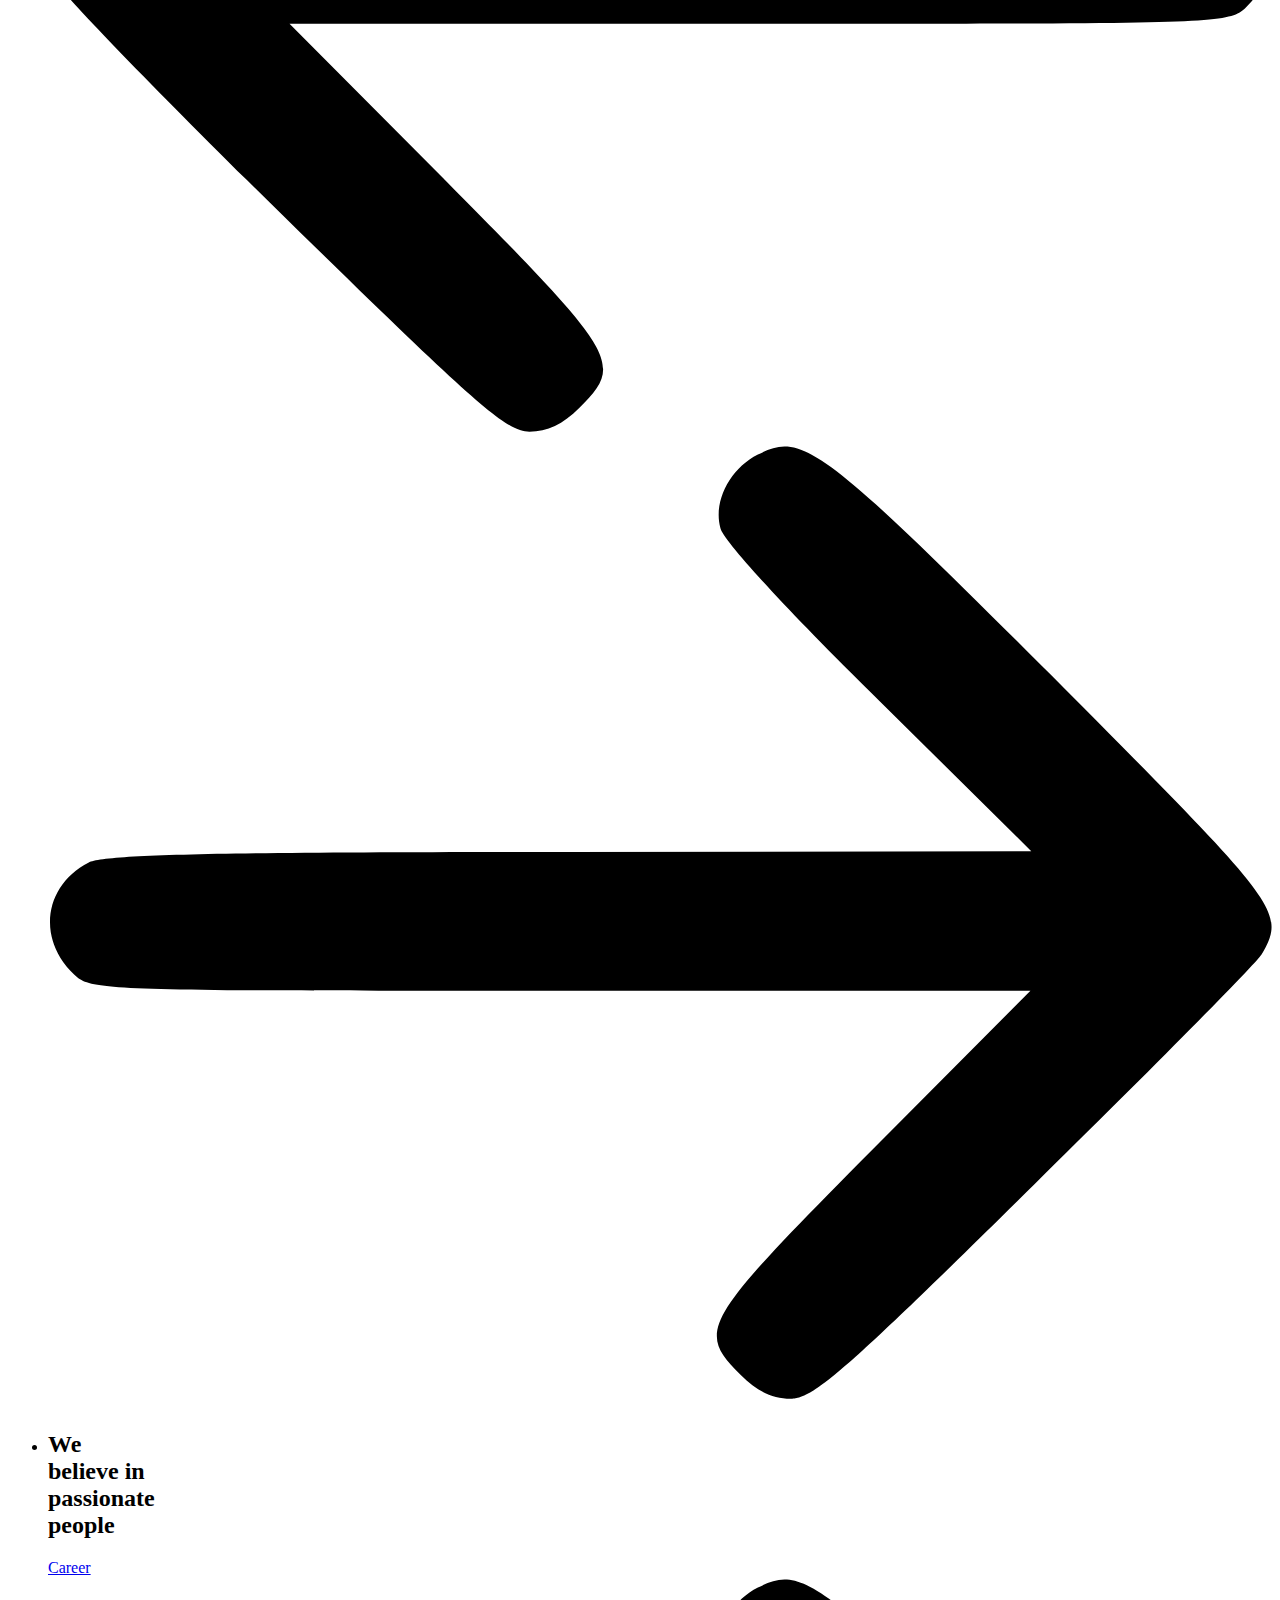
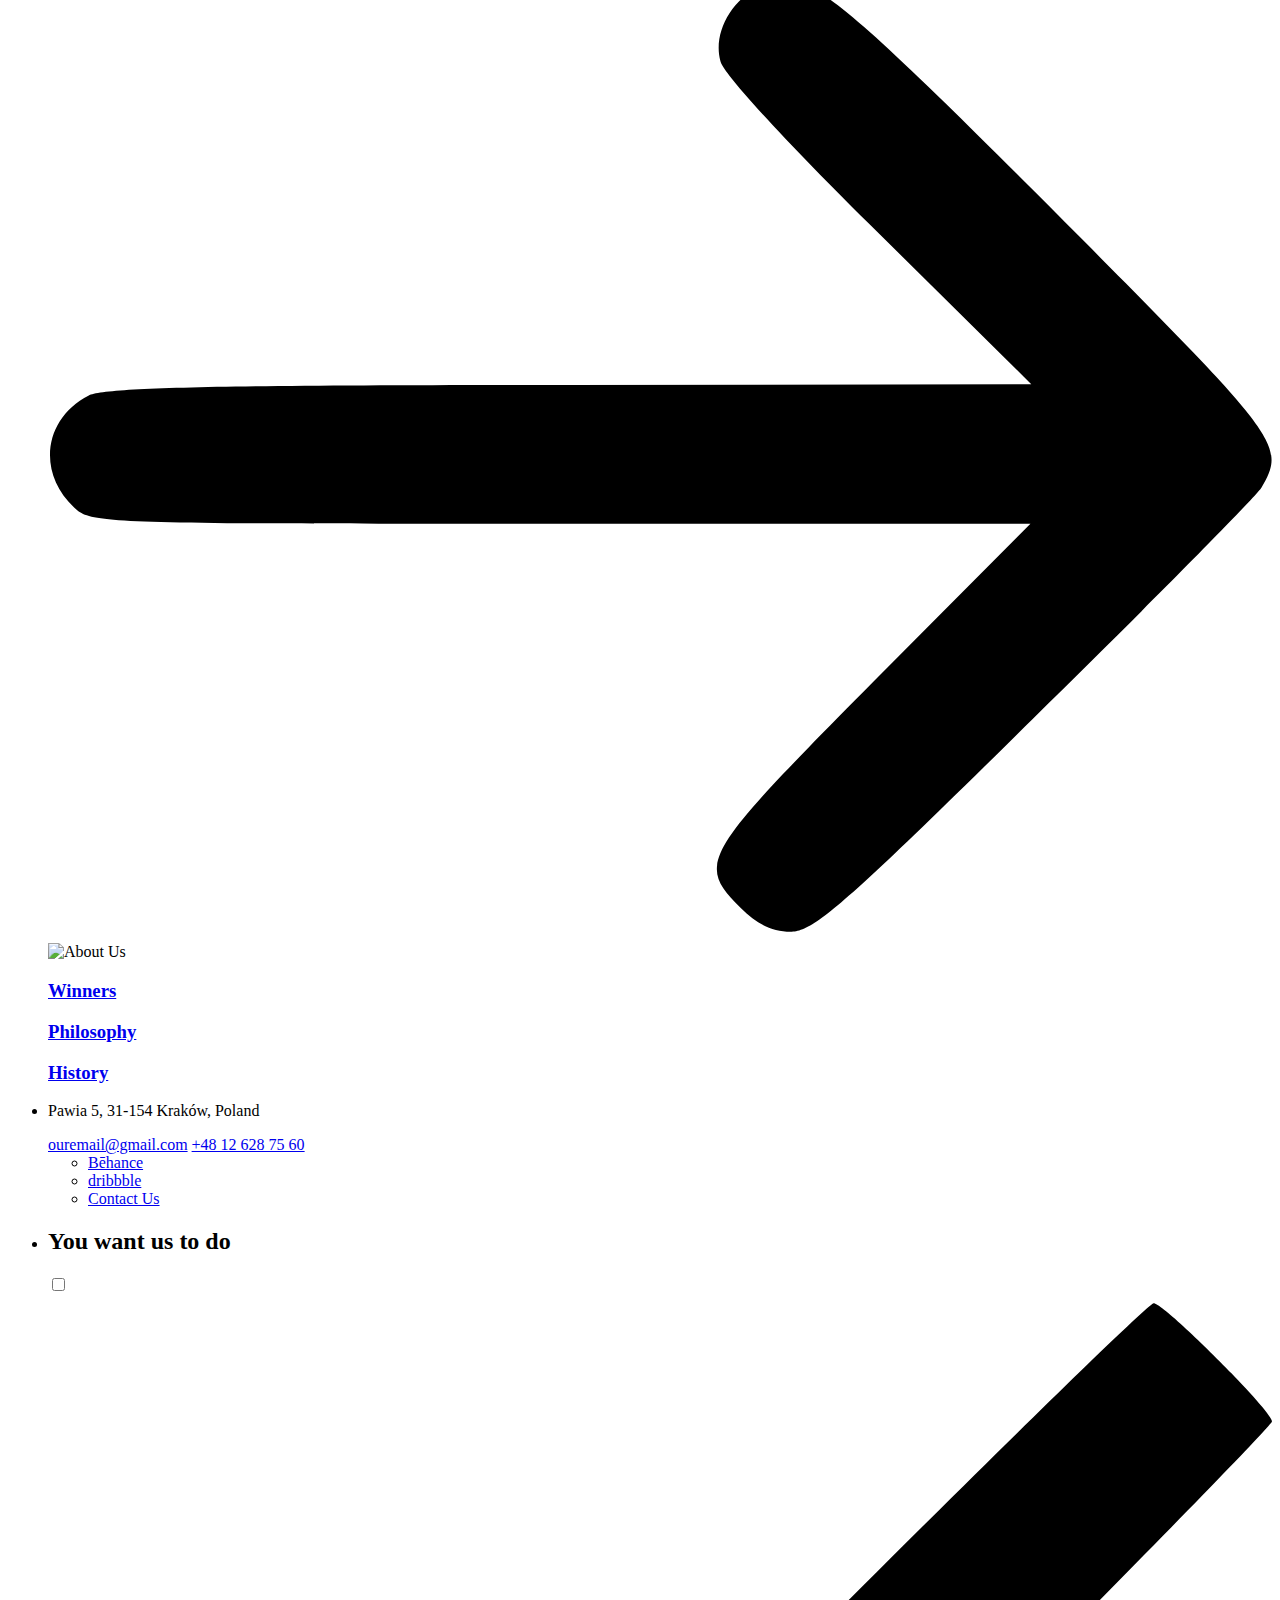
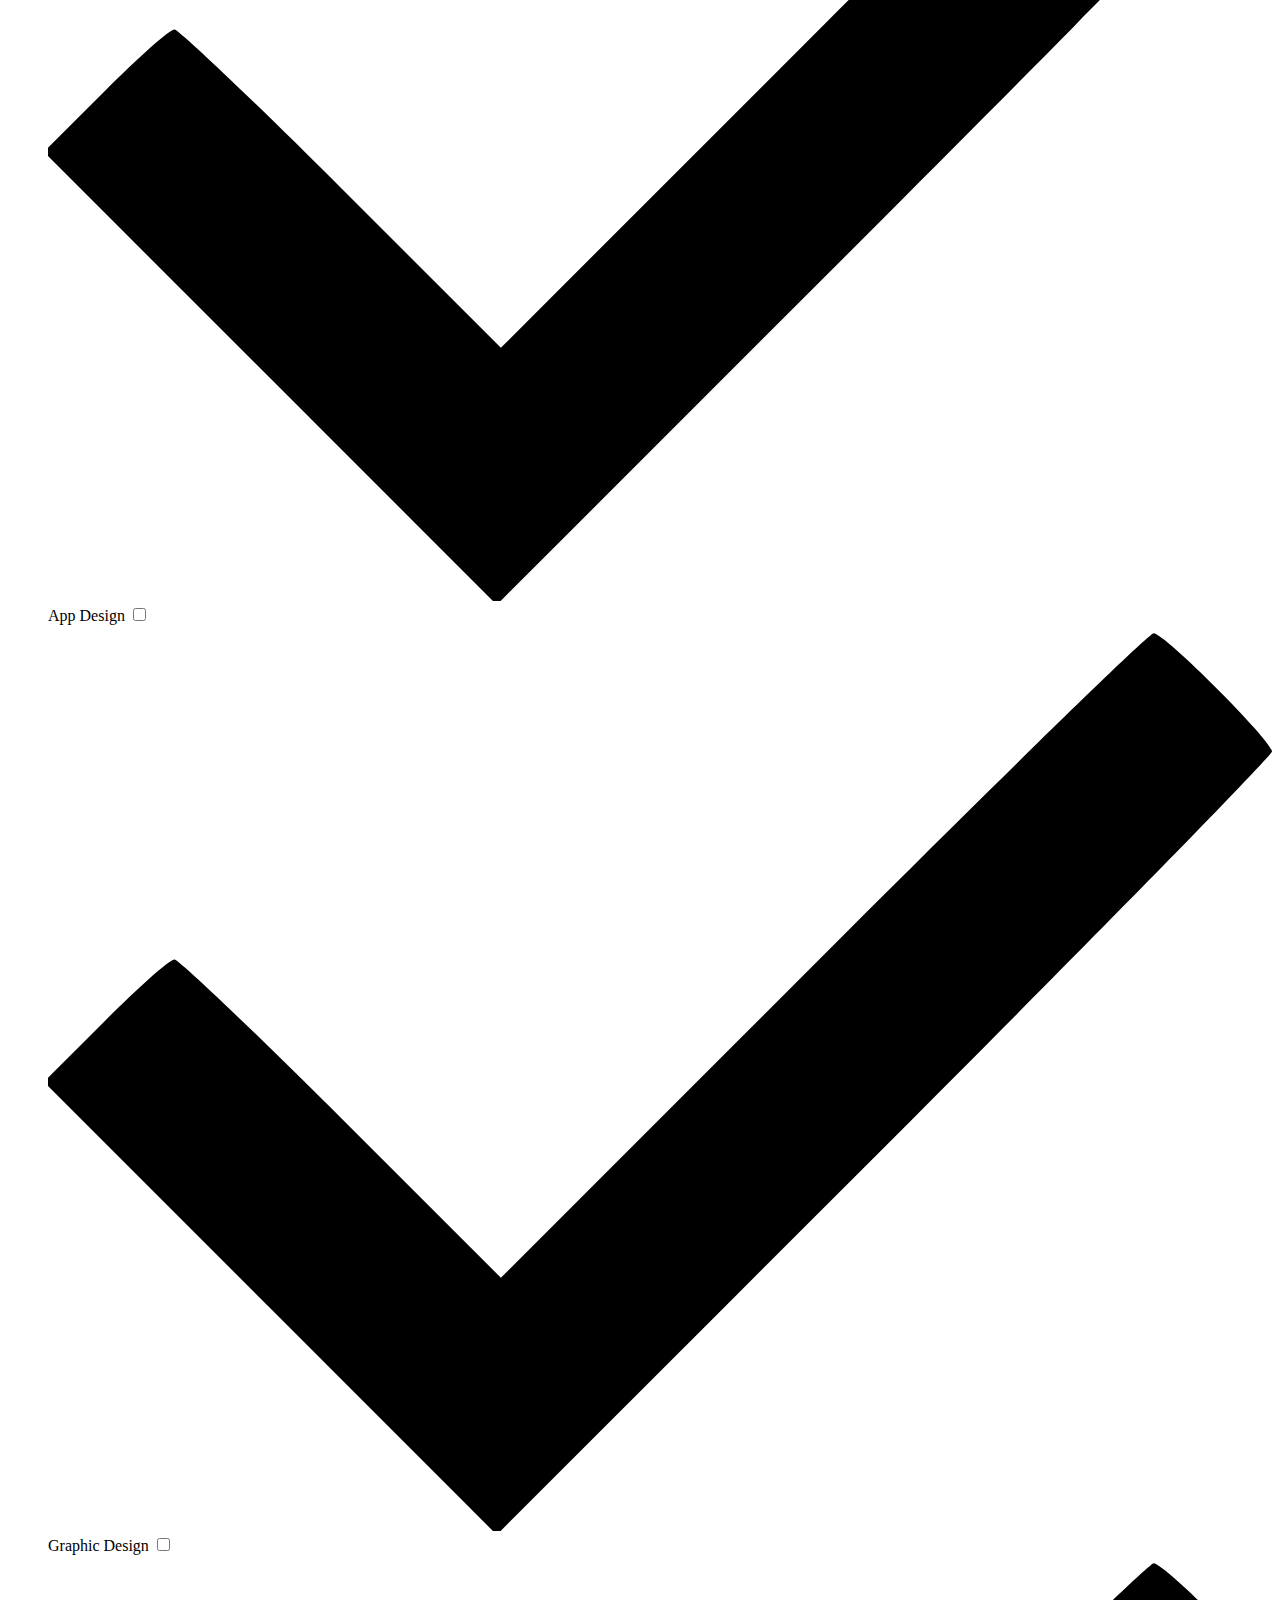
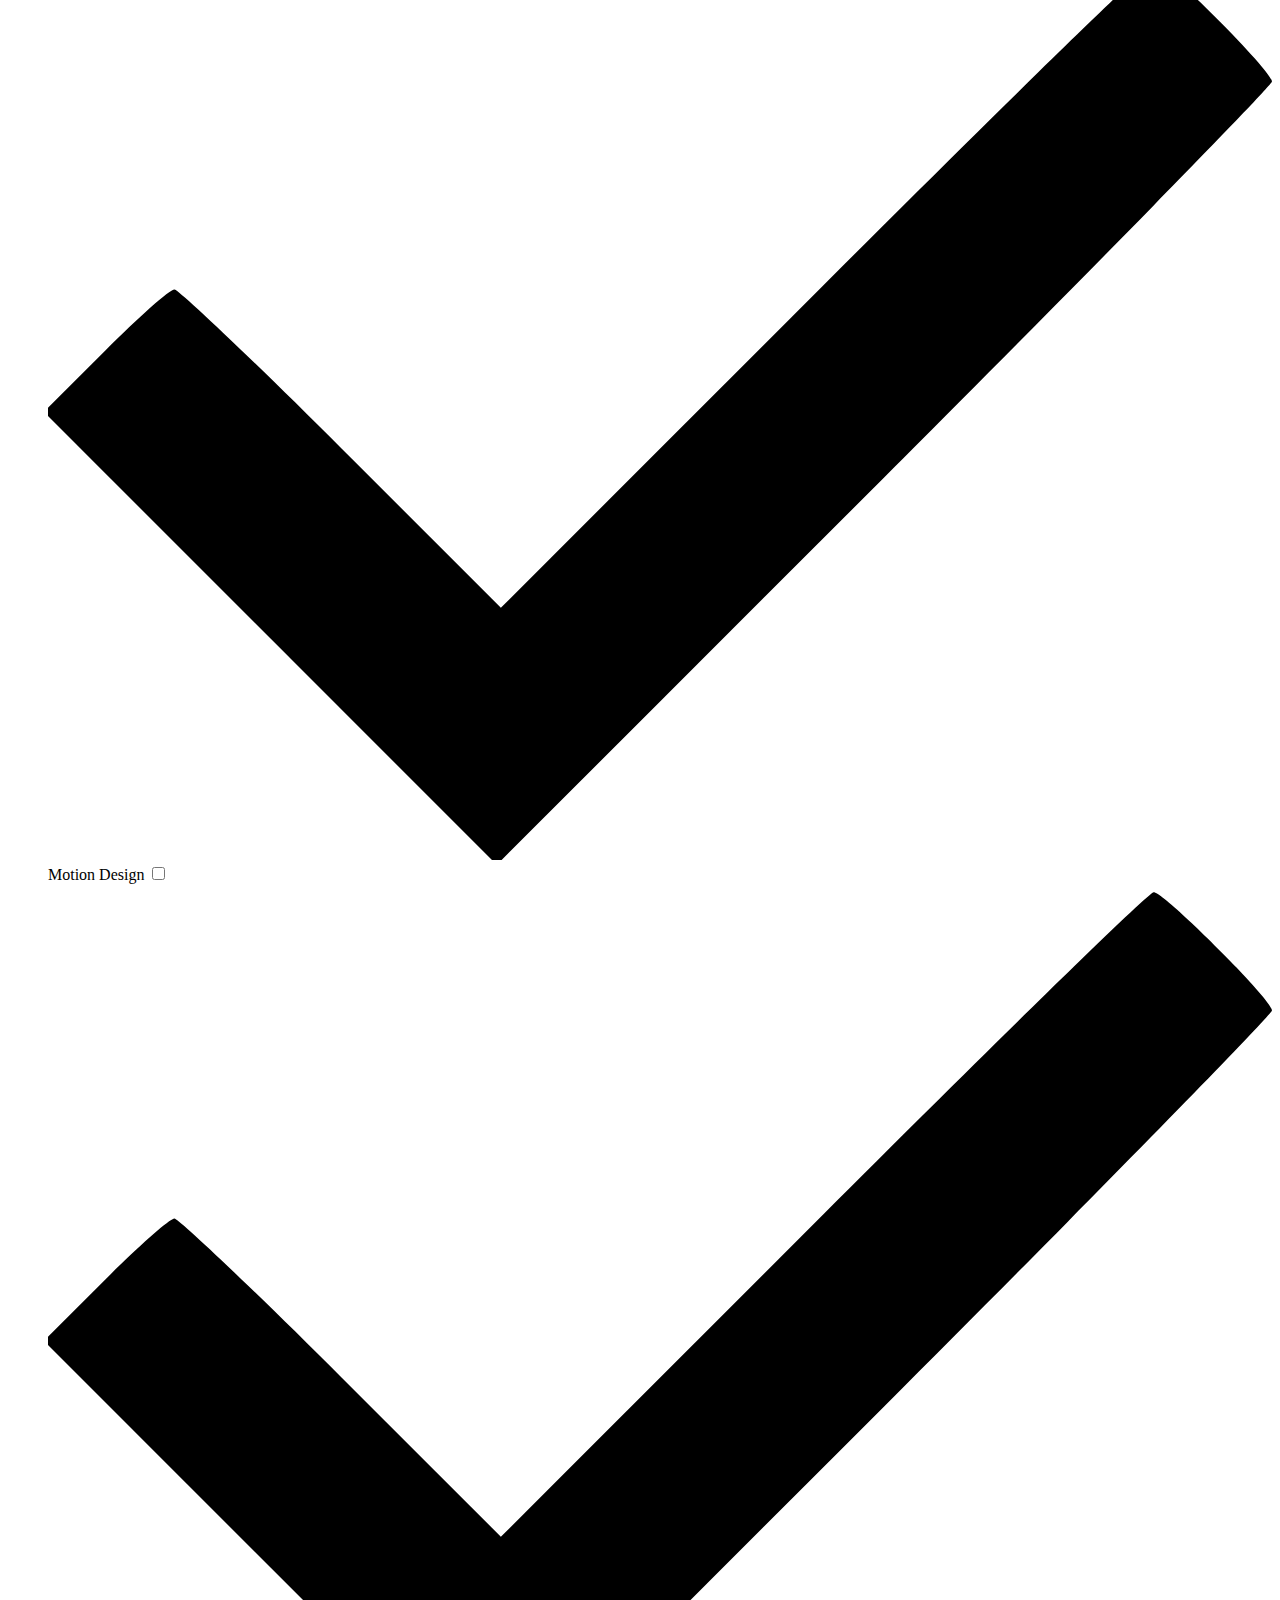
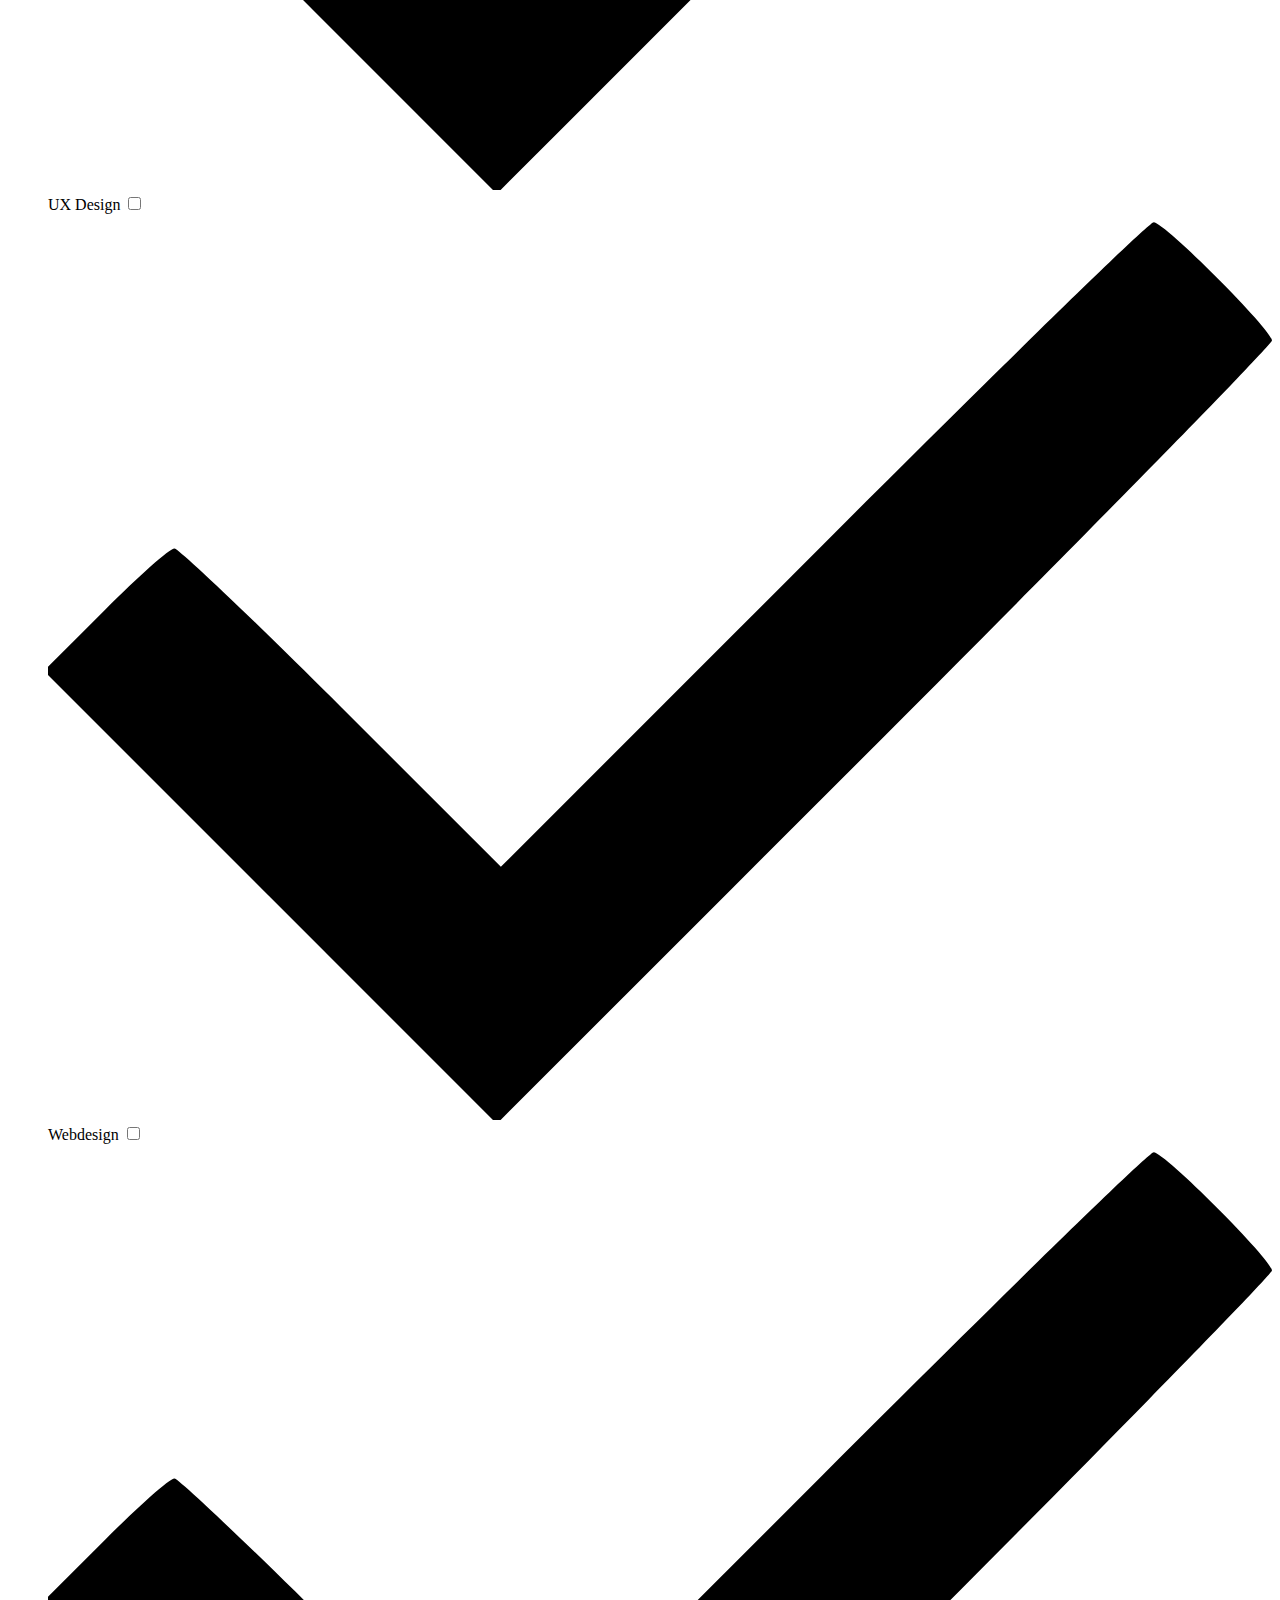
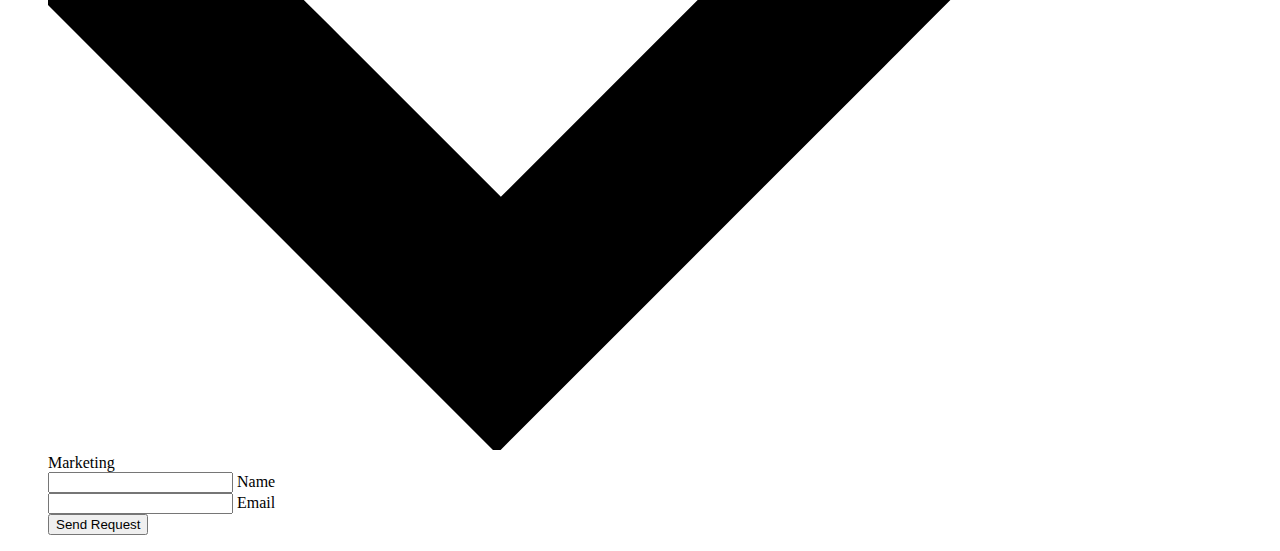
==== commit 32166786: "titles" ====
--- a/index.html
+++ b/index.html
@@ -29,11 +29,11 @@
         </header>
         <nav class="l-side-nav">
           <ul class="side-nav">
-            <li class="is-active"><span>25 June 2020</span></li>
-            <li><span>24 June 2020</span></li>
-            <li><span>23 June 2020</span></li>
-            <li><span>22 June 2020</span></li>
-            <li><span>21 June 2020</span></li>
+            <li class="is-active"><span>25.06.2020</span></li>
+            <li><span>24.06.2020</span></li>
+            <li><span>23.06.2020</span></li>
+            <li><span>22.06.2020</span></li>
+            <li><span>21.06.2020</span></li>
           </ul>
         </nav>
         <ul class="l-main-content main-content">
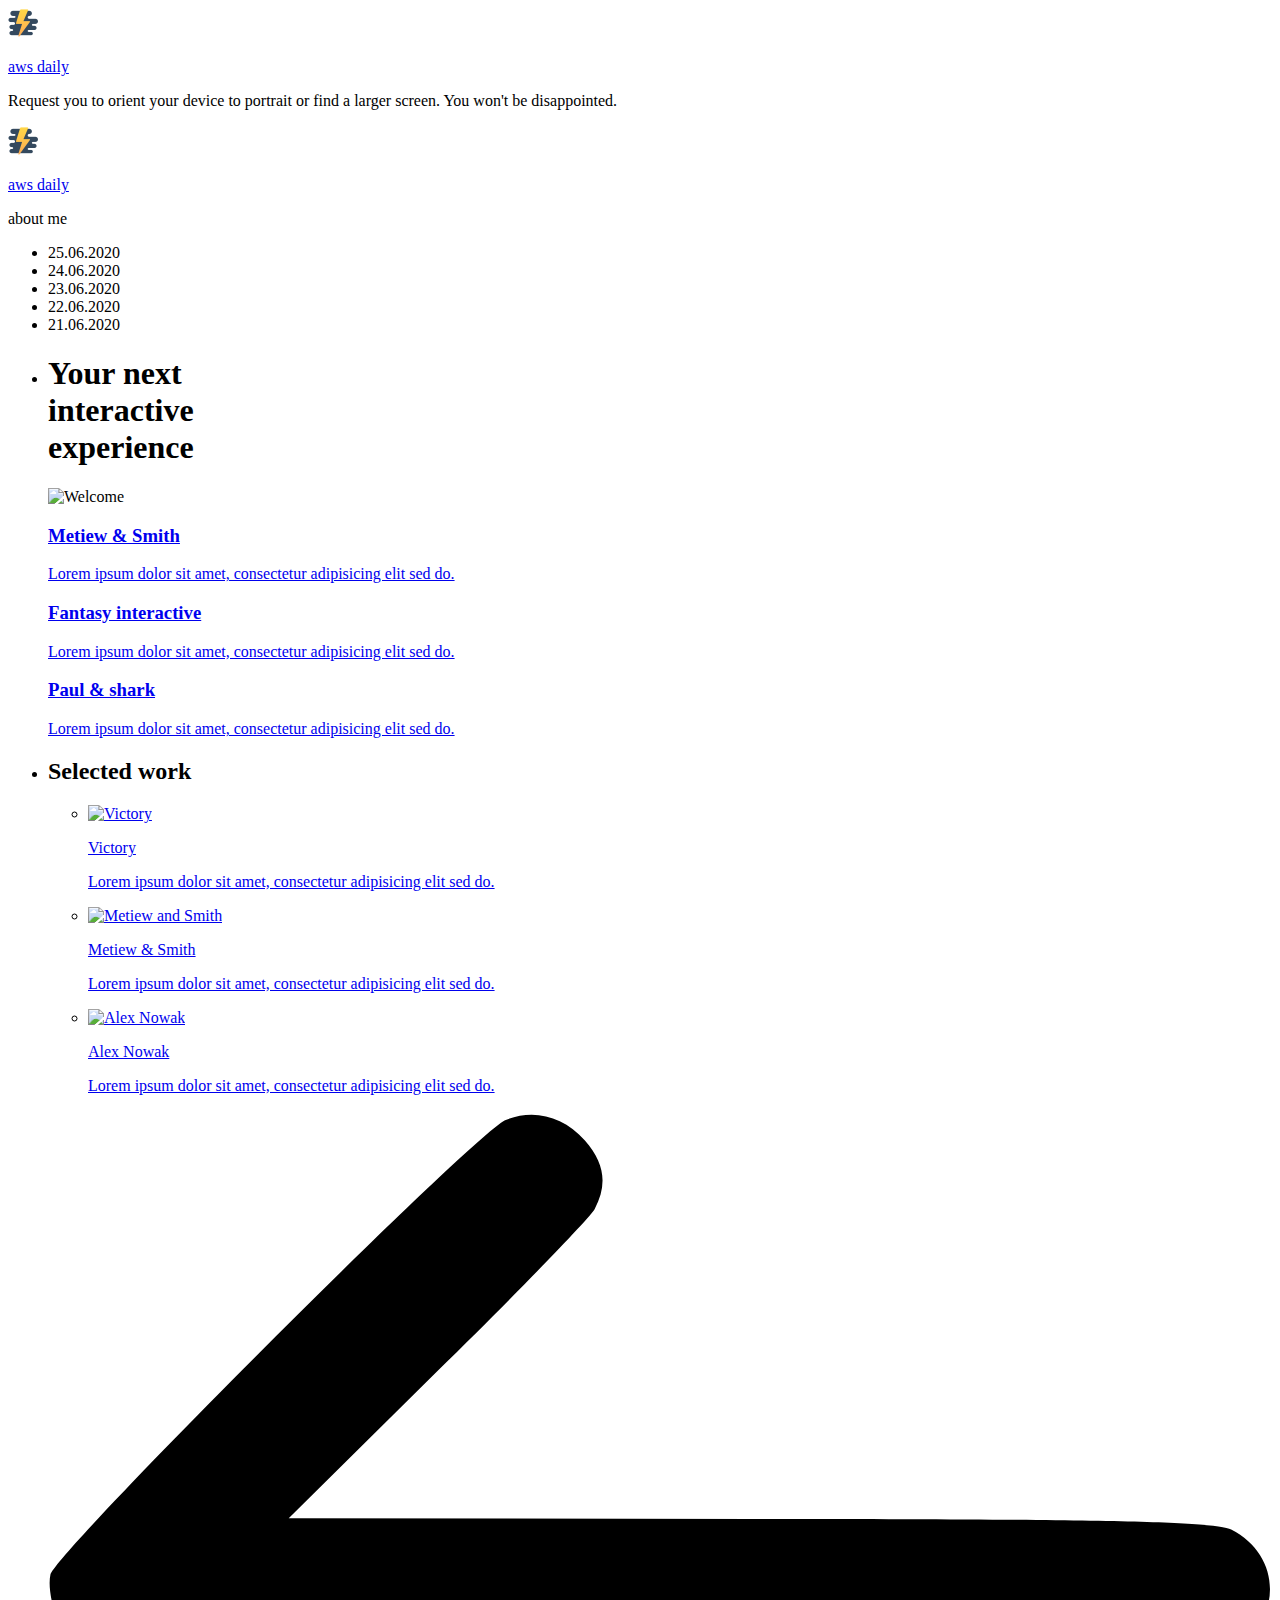
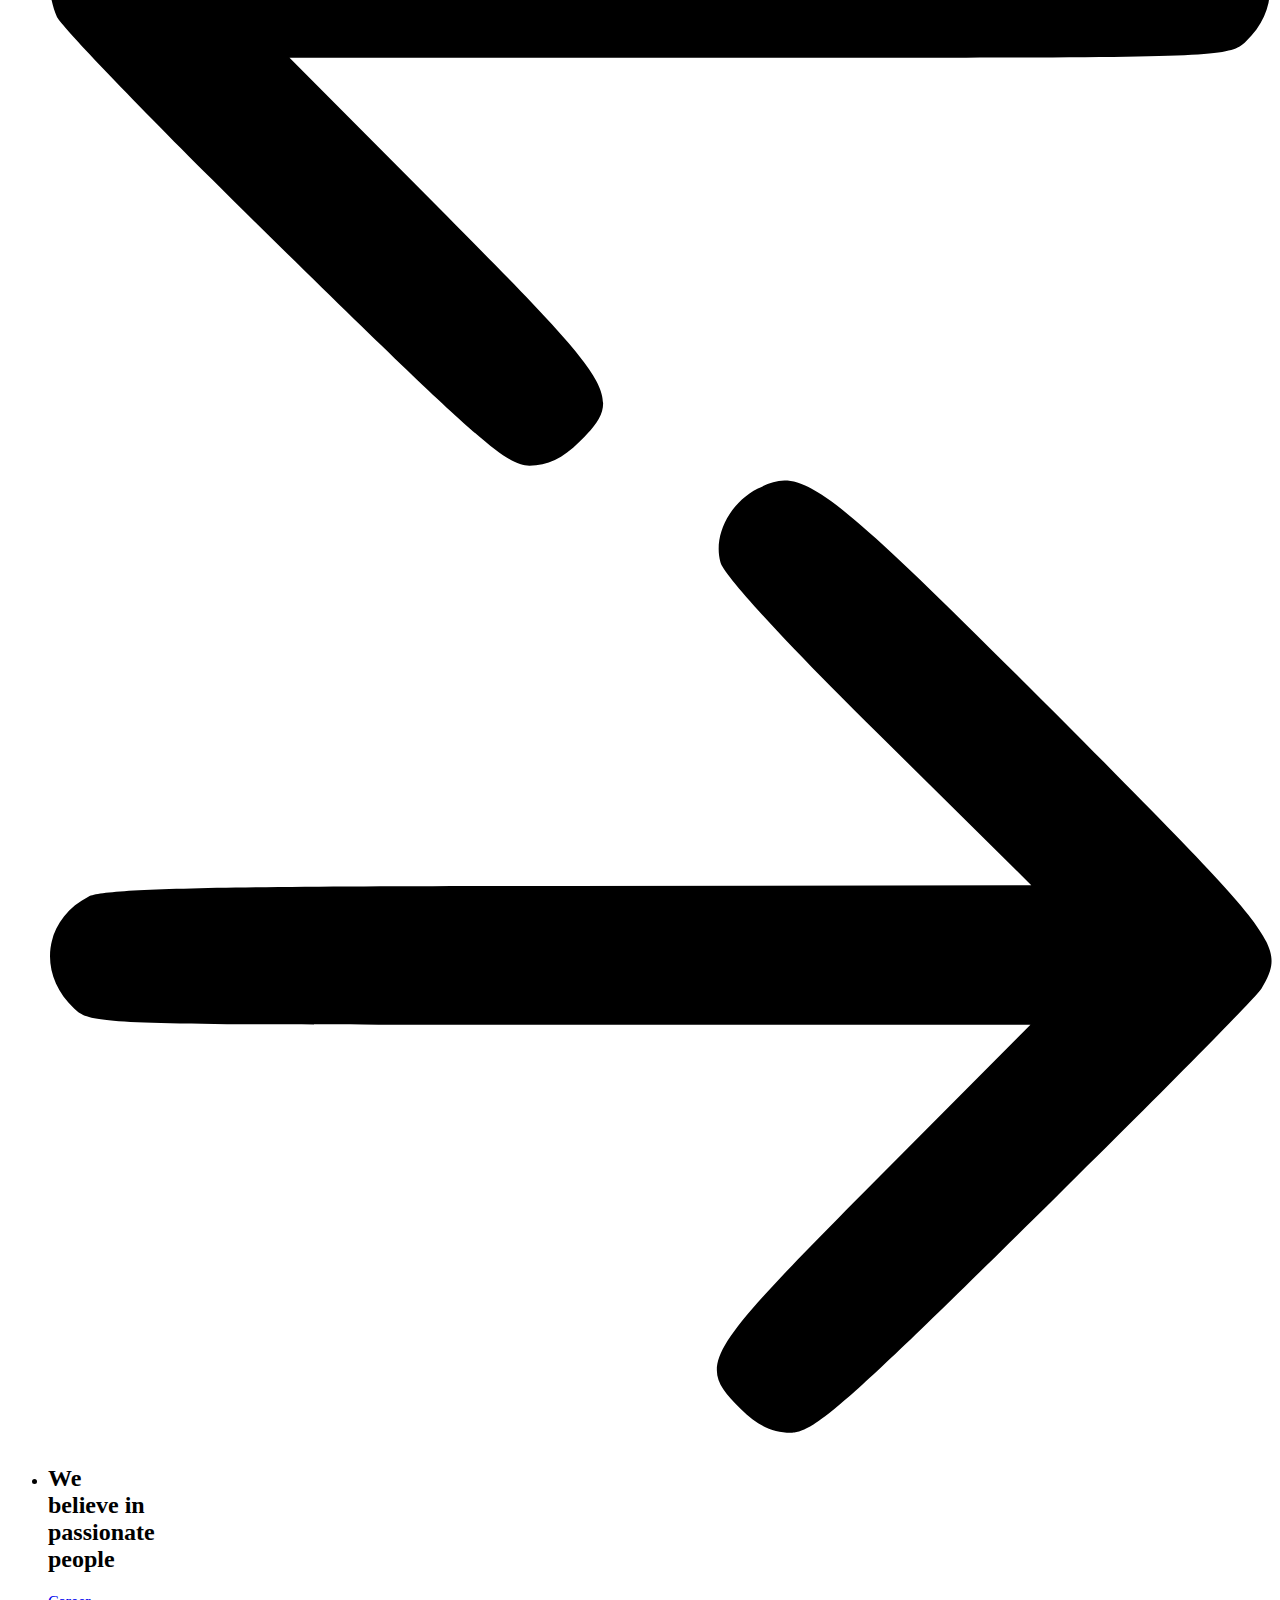
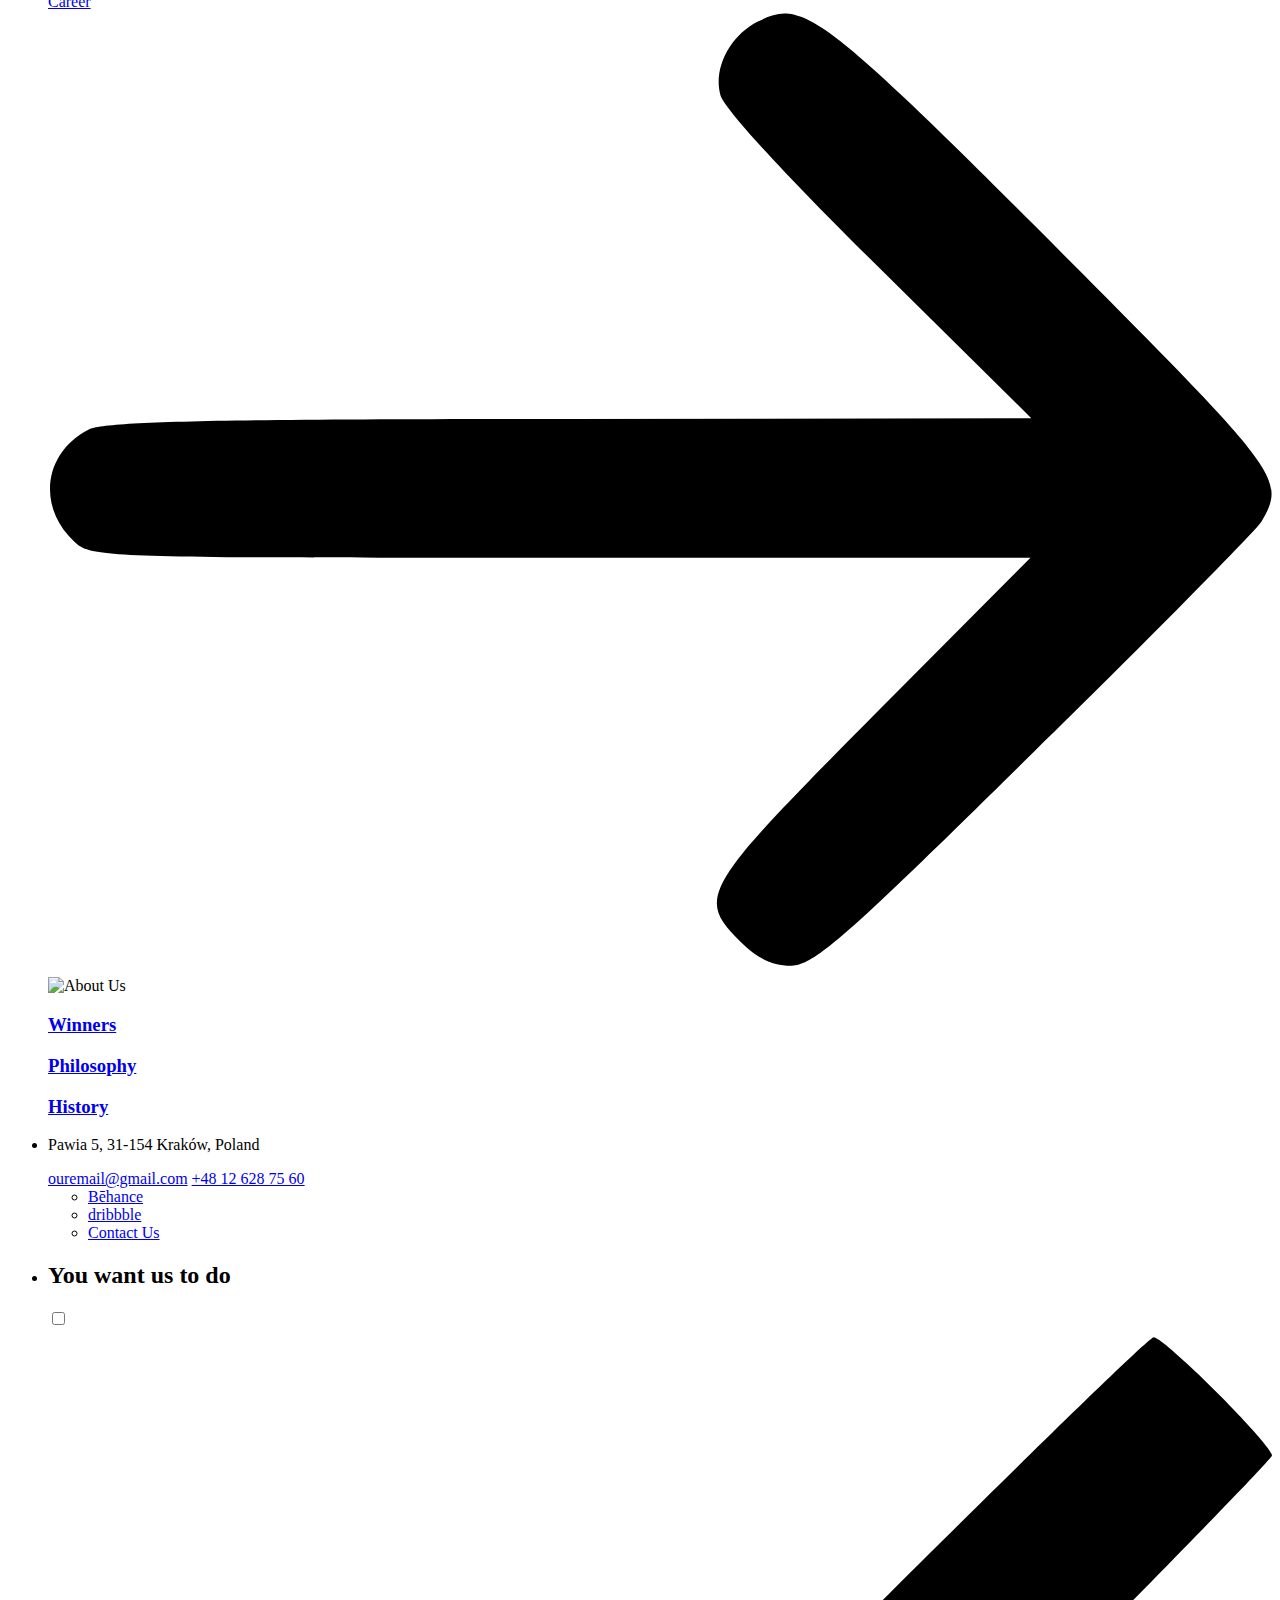
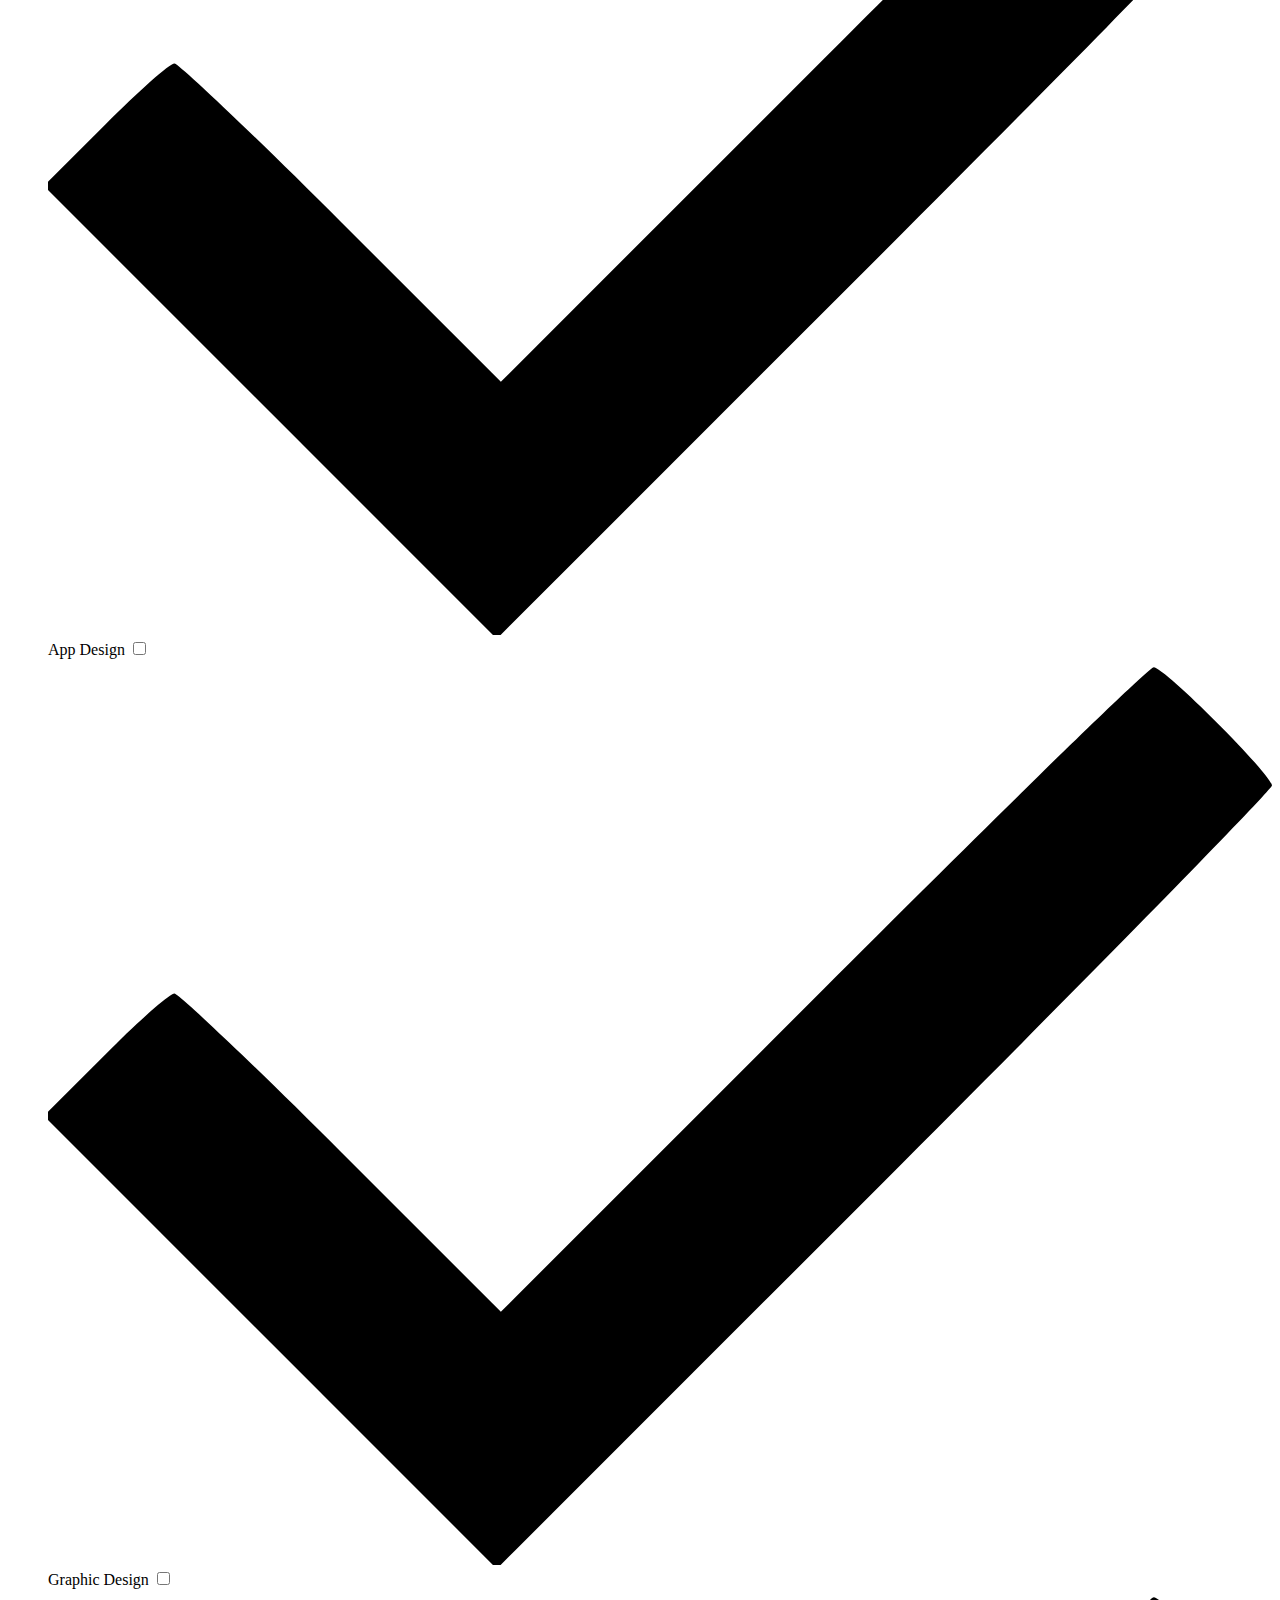
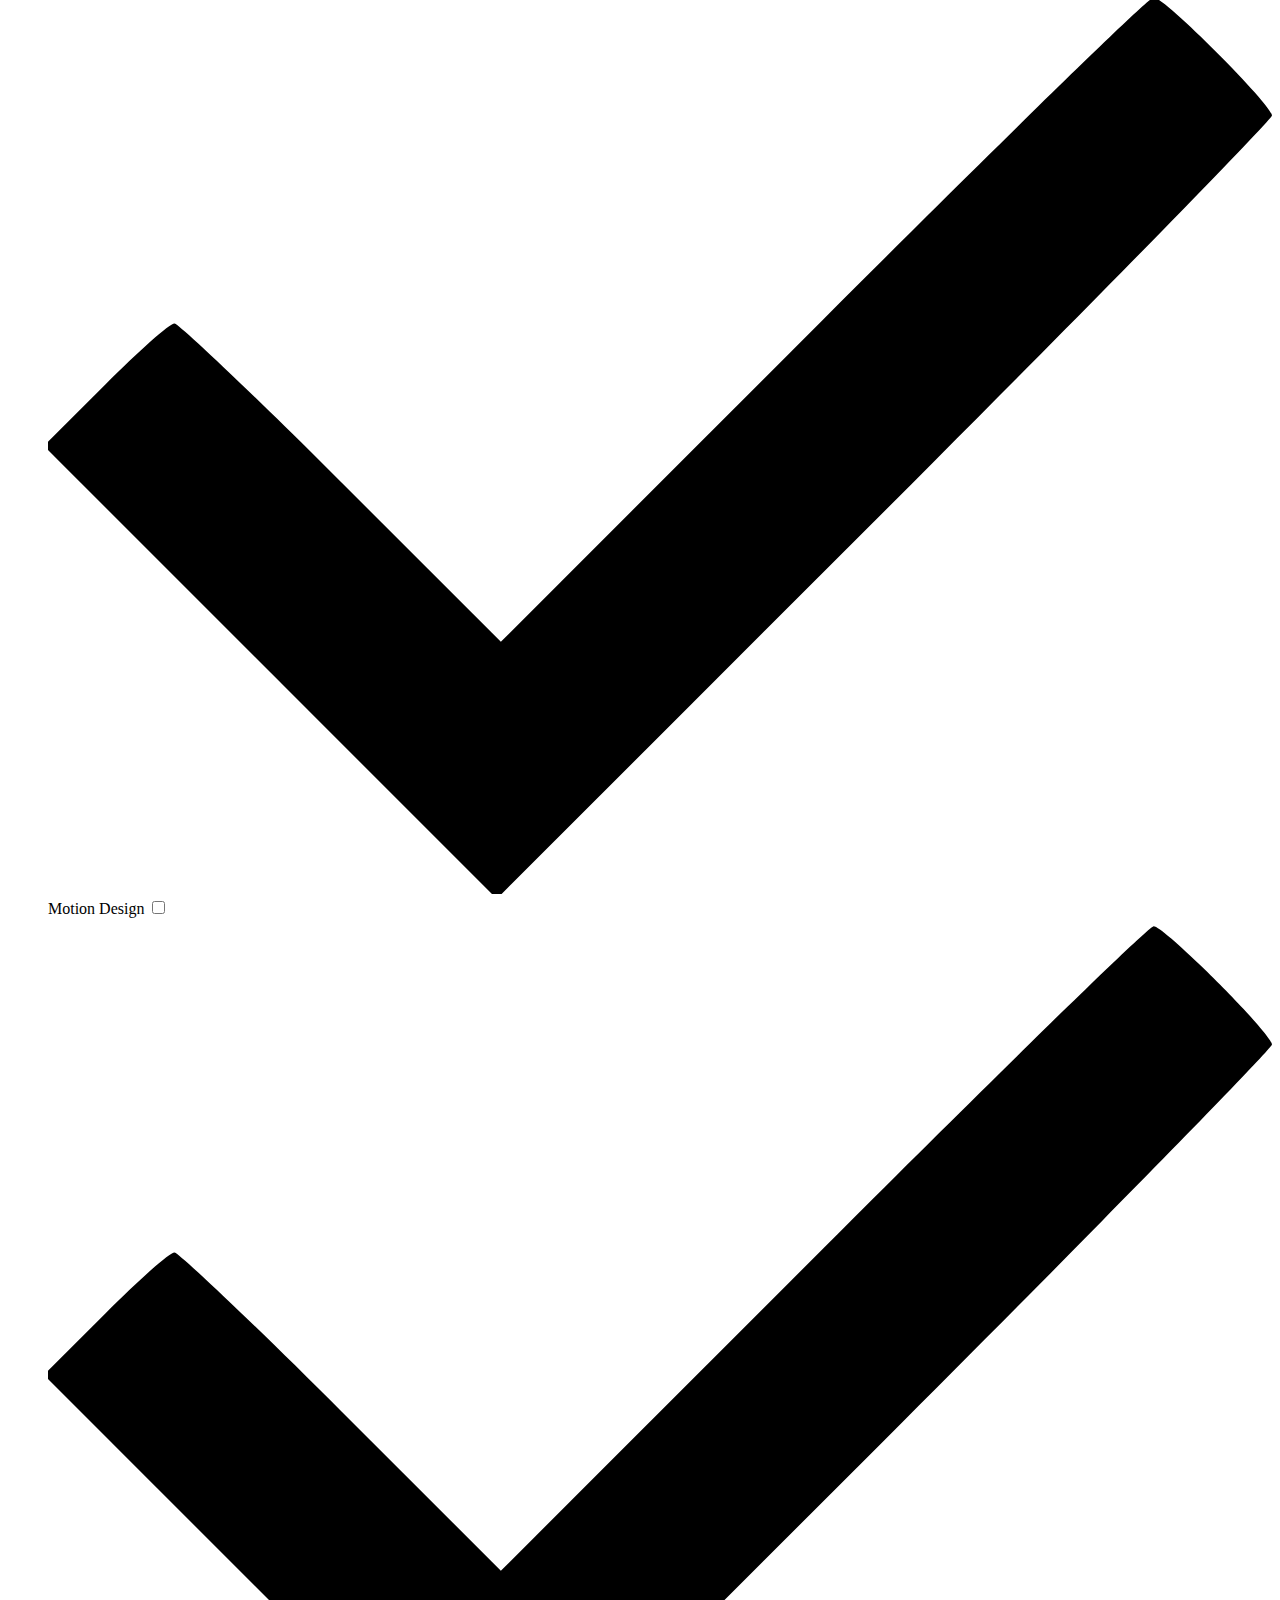
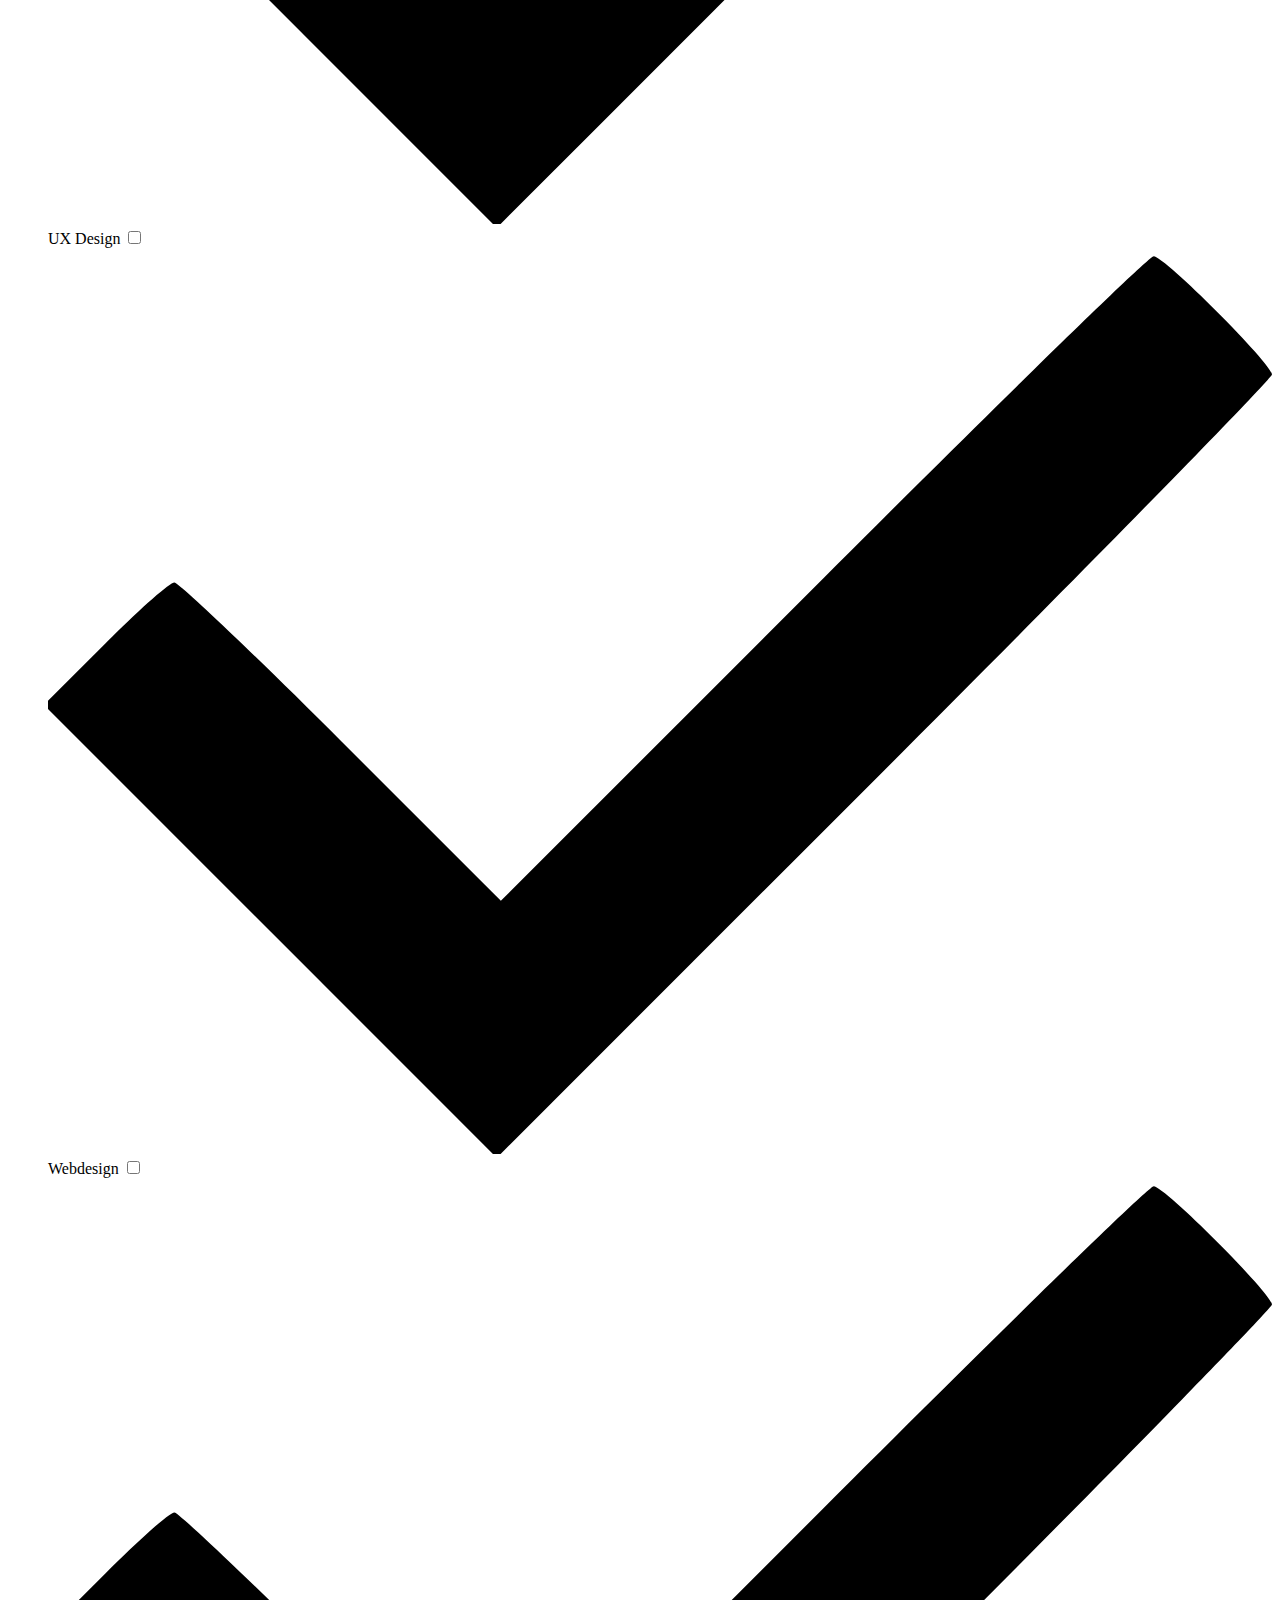
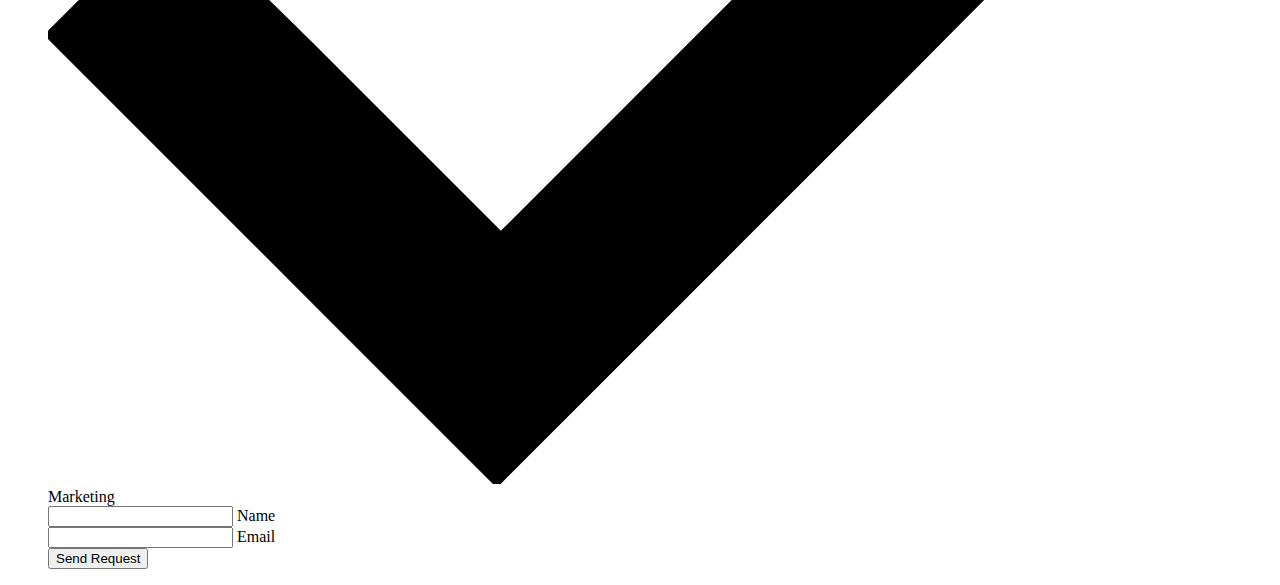
==== commit f0241ac3: "about me" ====
--- a/index.html
+++ b/index.html
@@ -24,8 +24,9 @@
           <a class="header--logo" href="#0">
             <img src="assets/img/flash5.png" alt="Global">
             <p>aws daily</p>
+            
           </a>
-
+          <p>about me</p>
         </header>
         <nav class="l-side-nav">
           <ul class="side-nav">
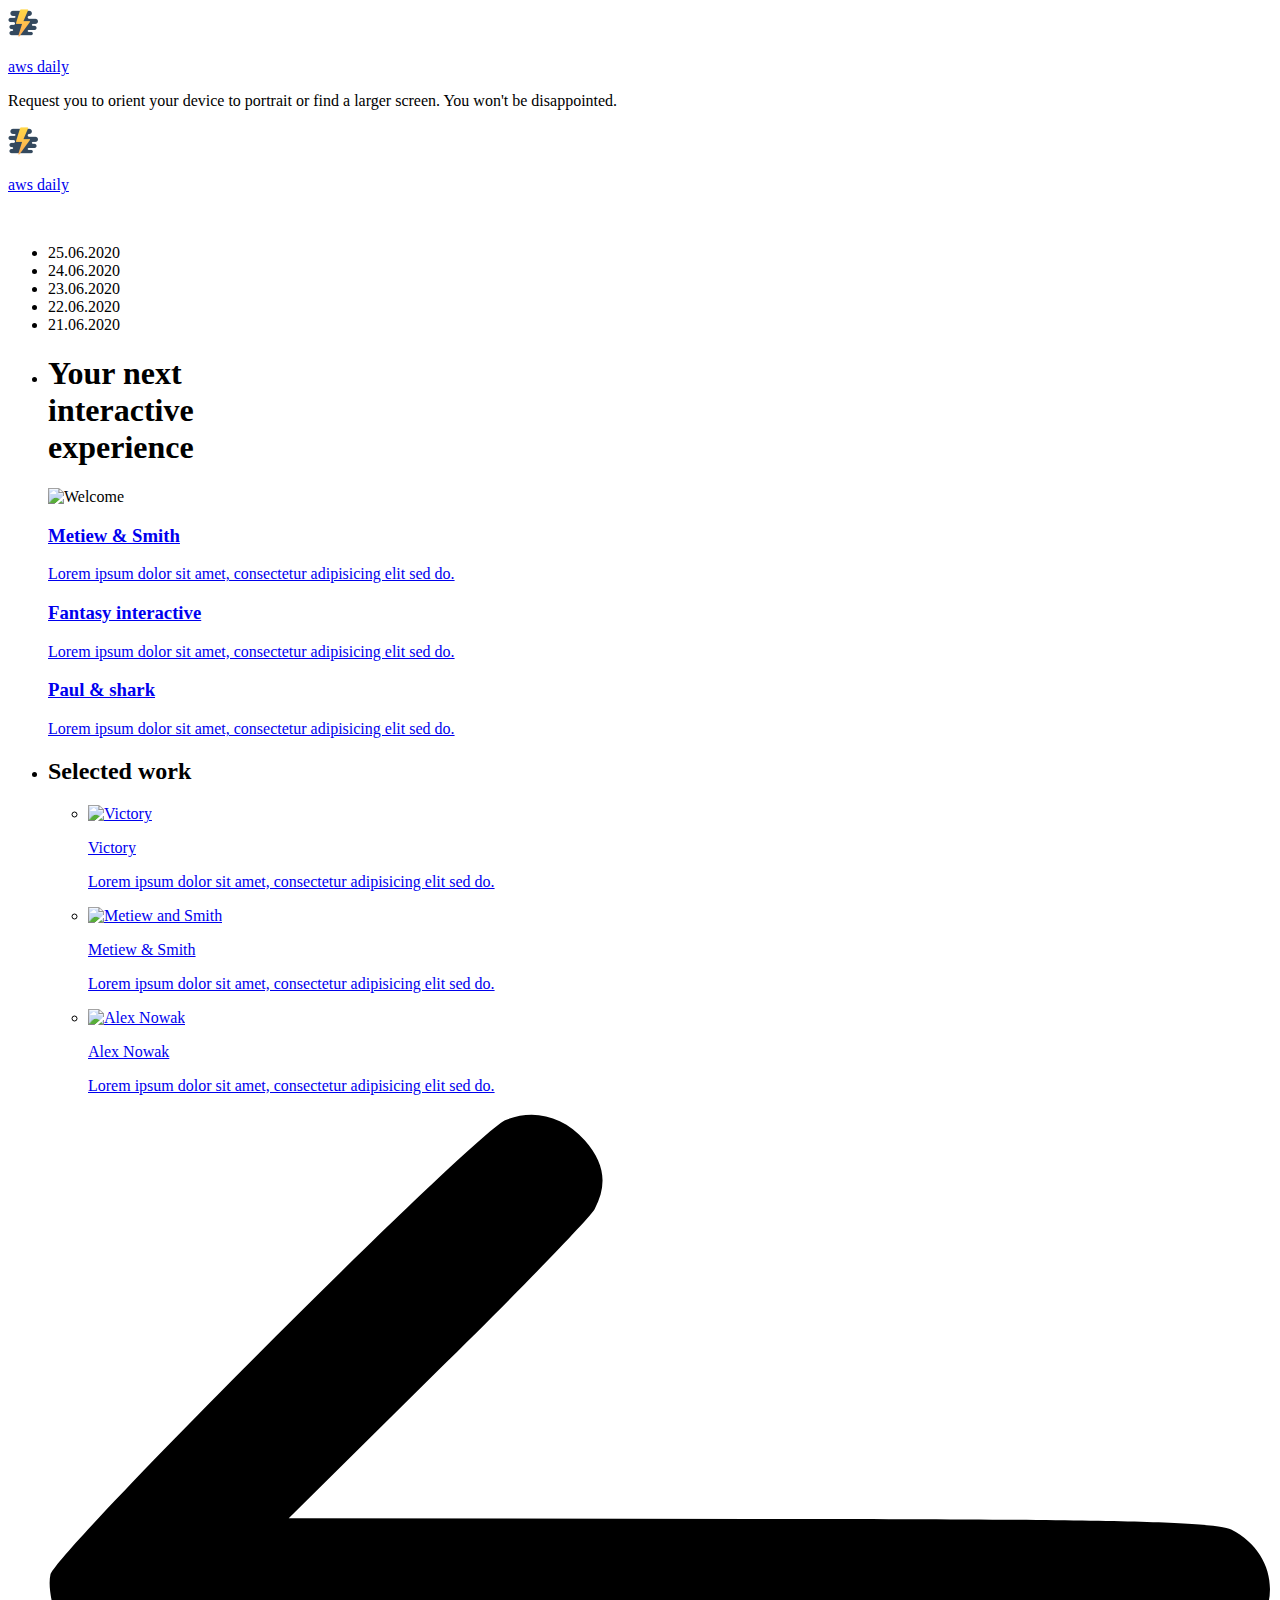
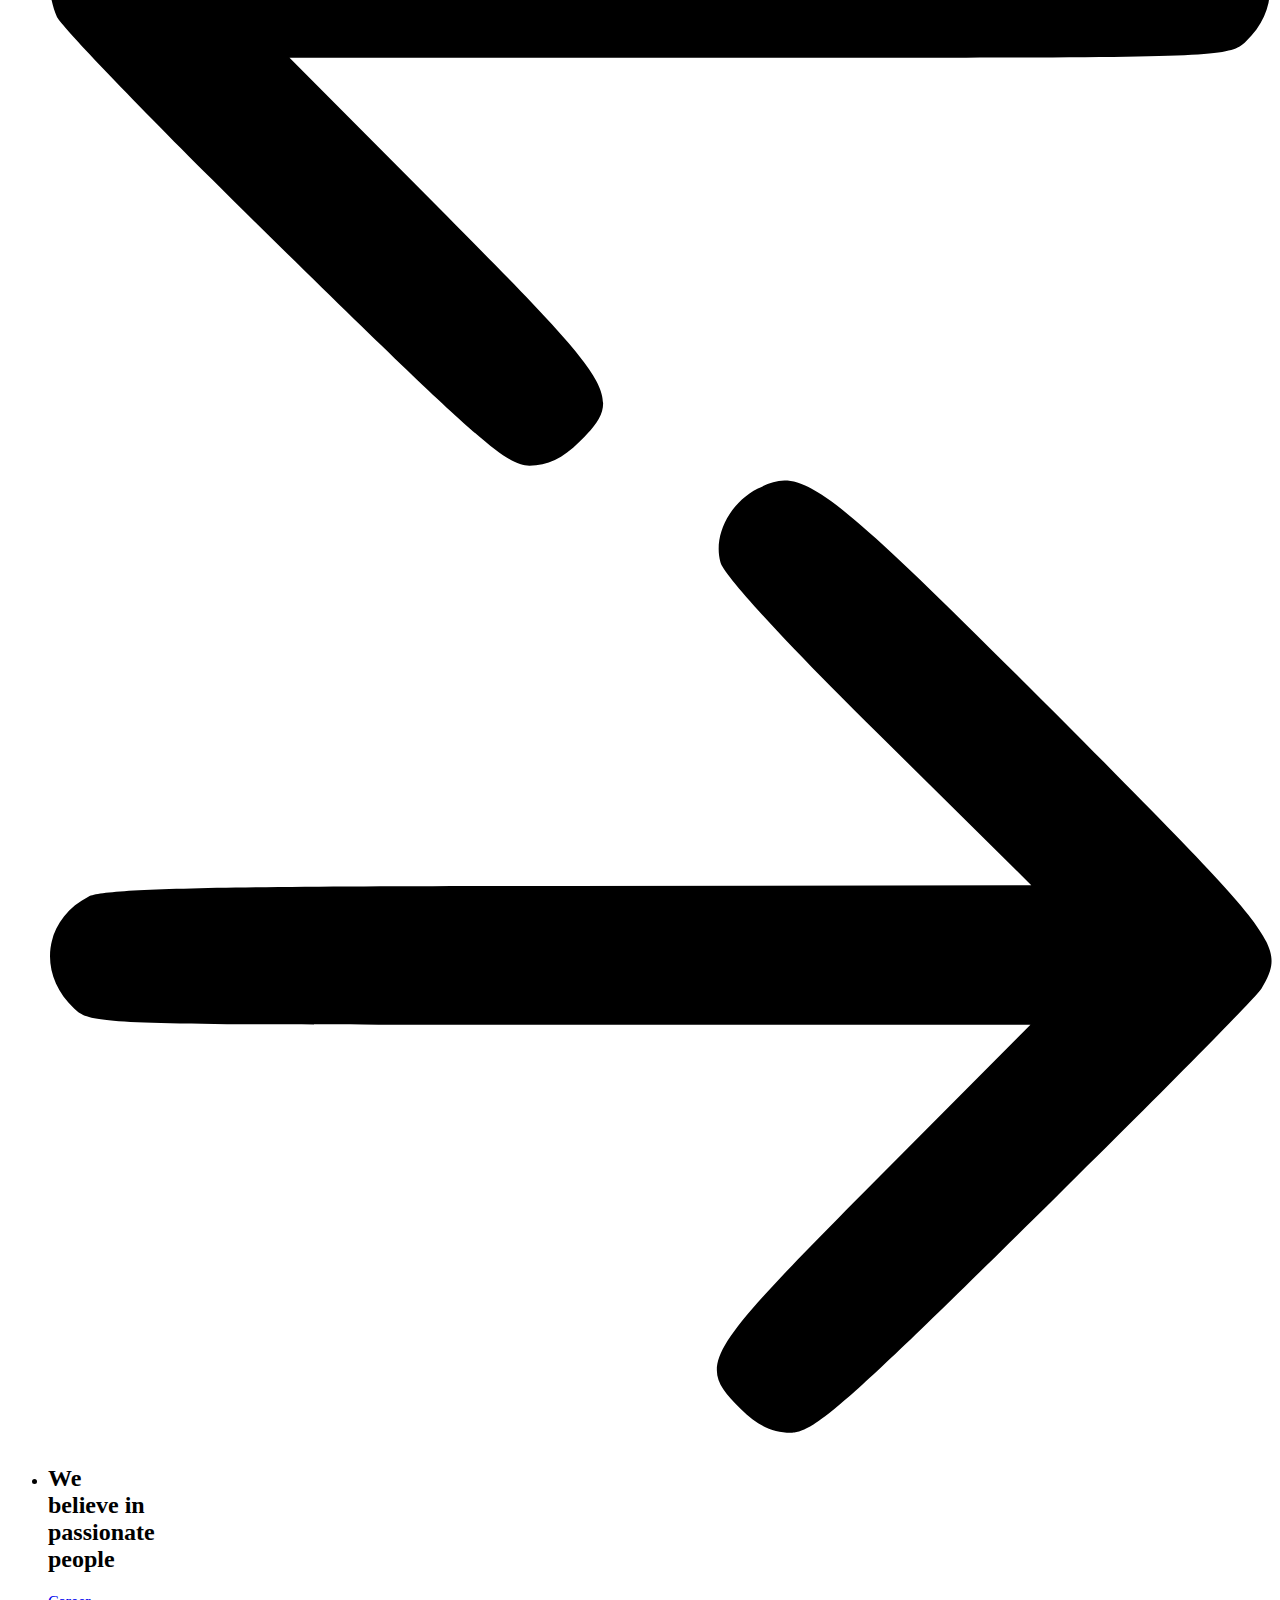
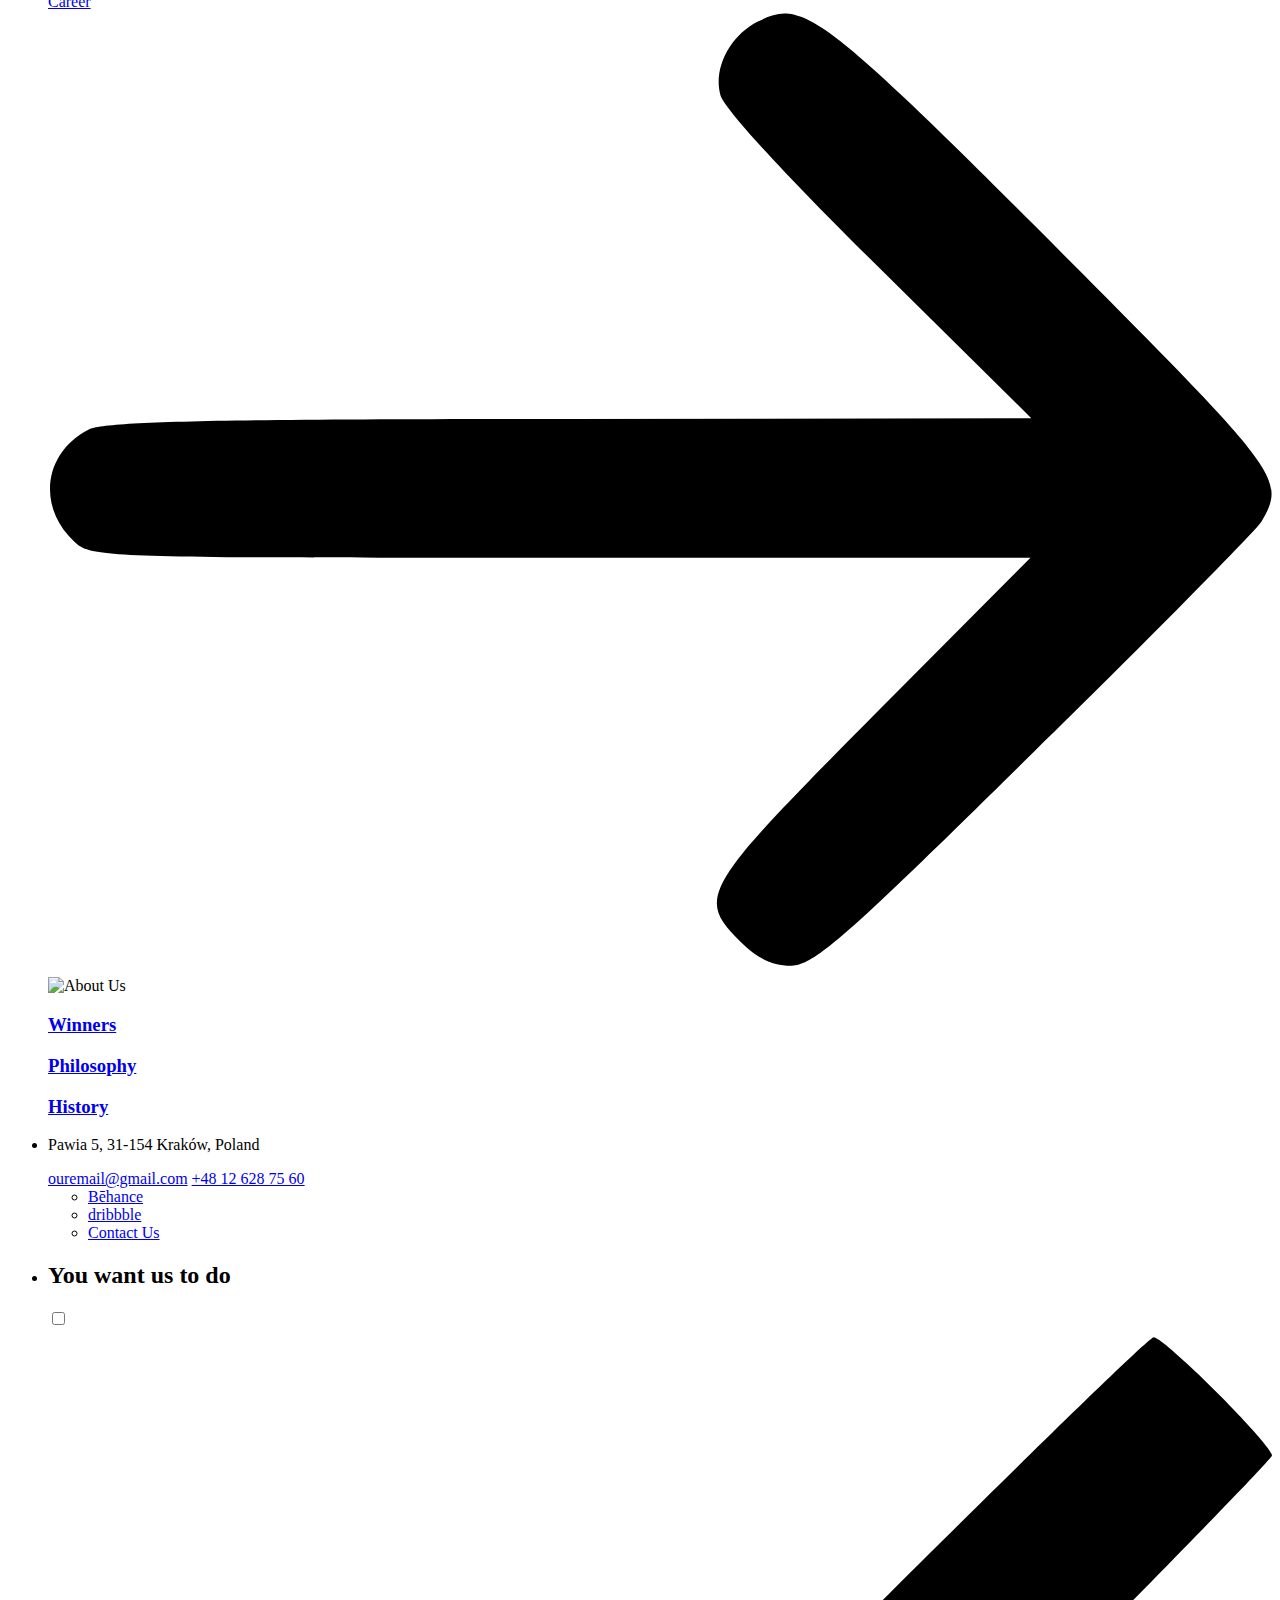
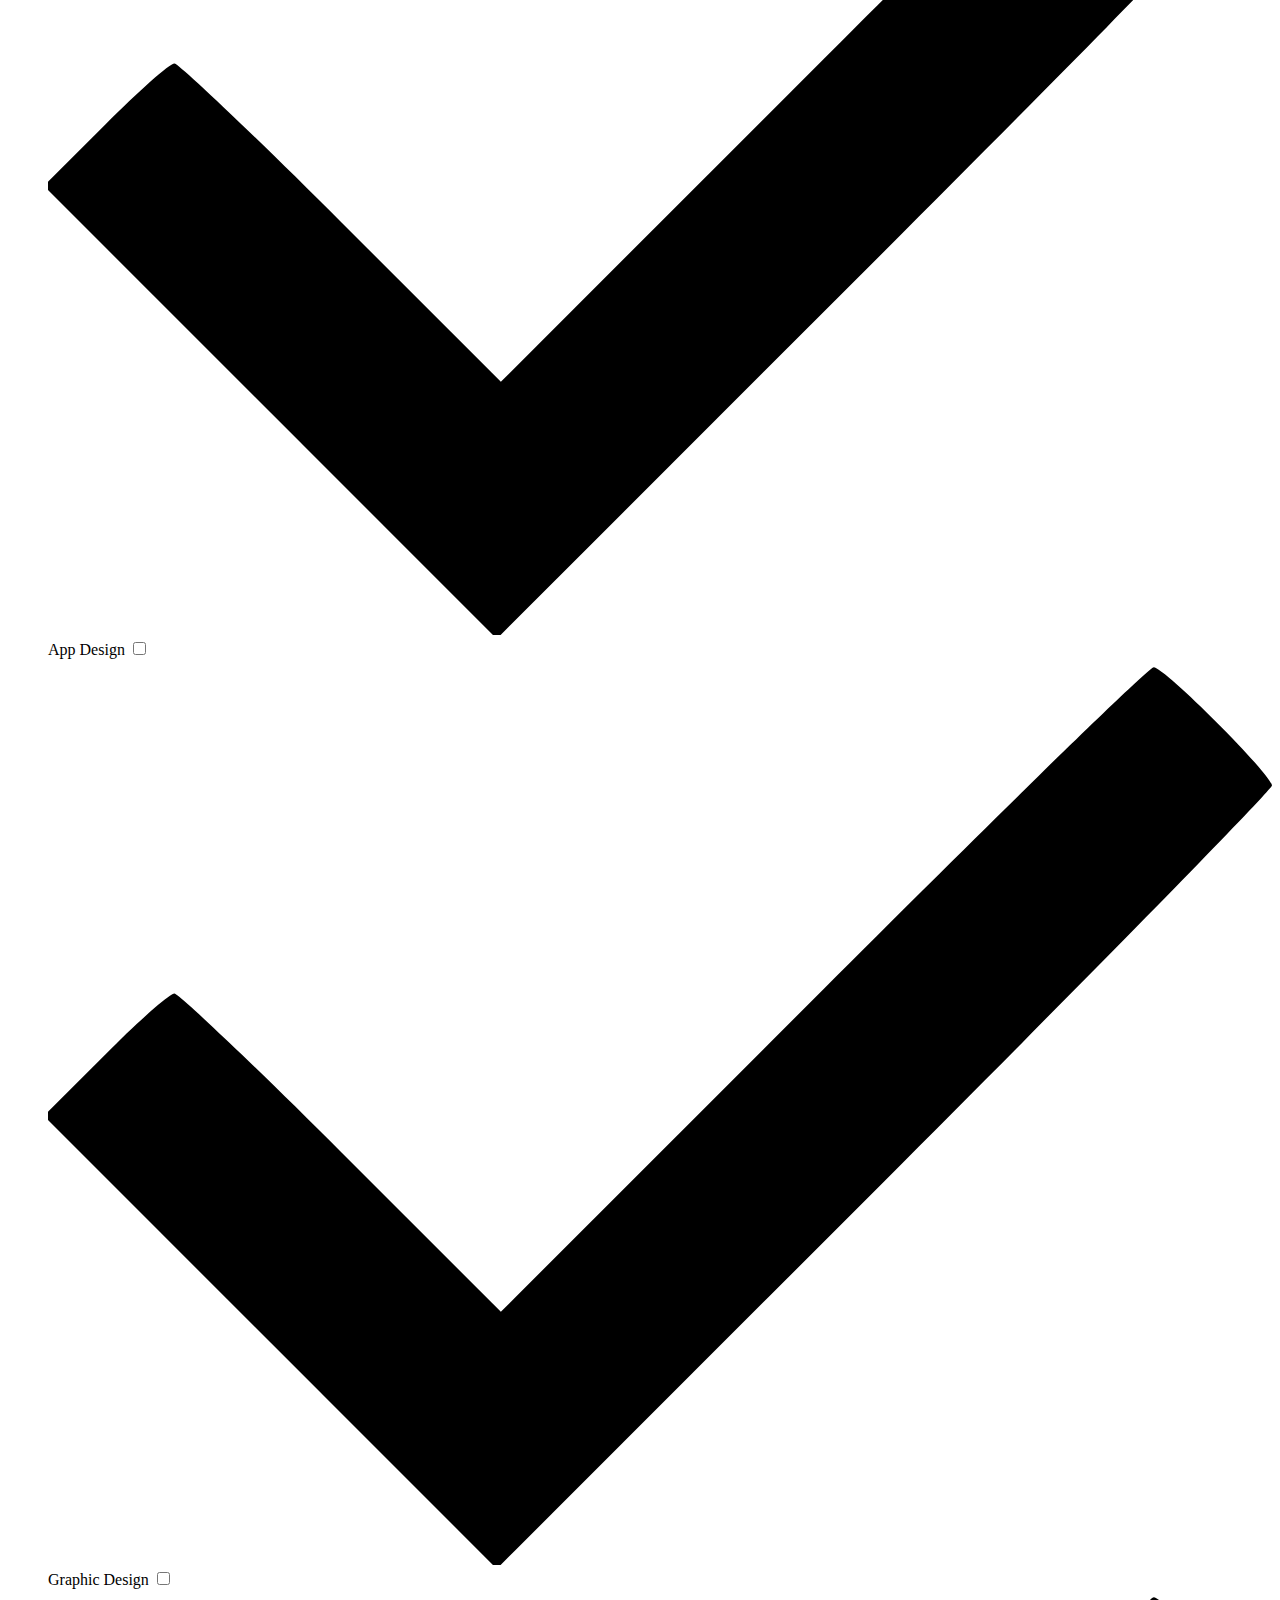
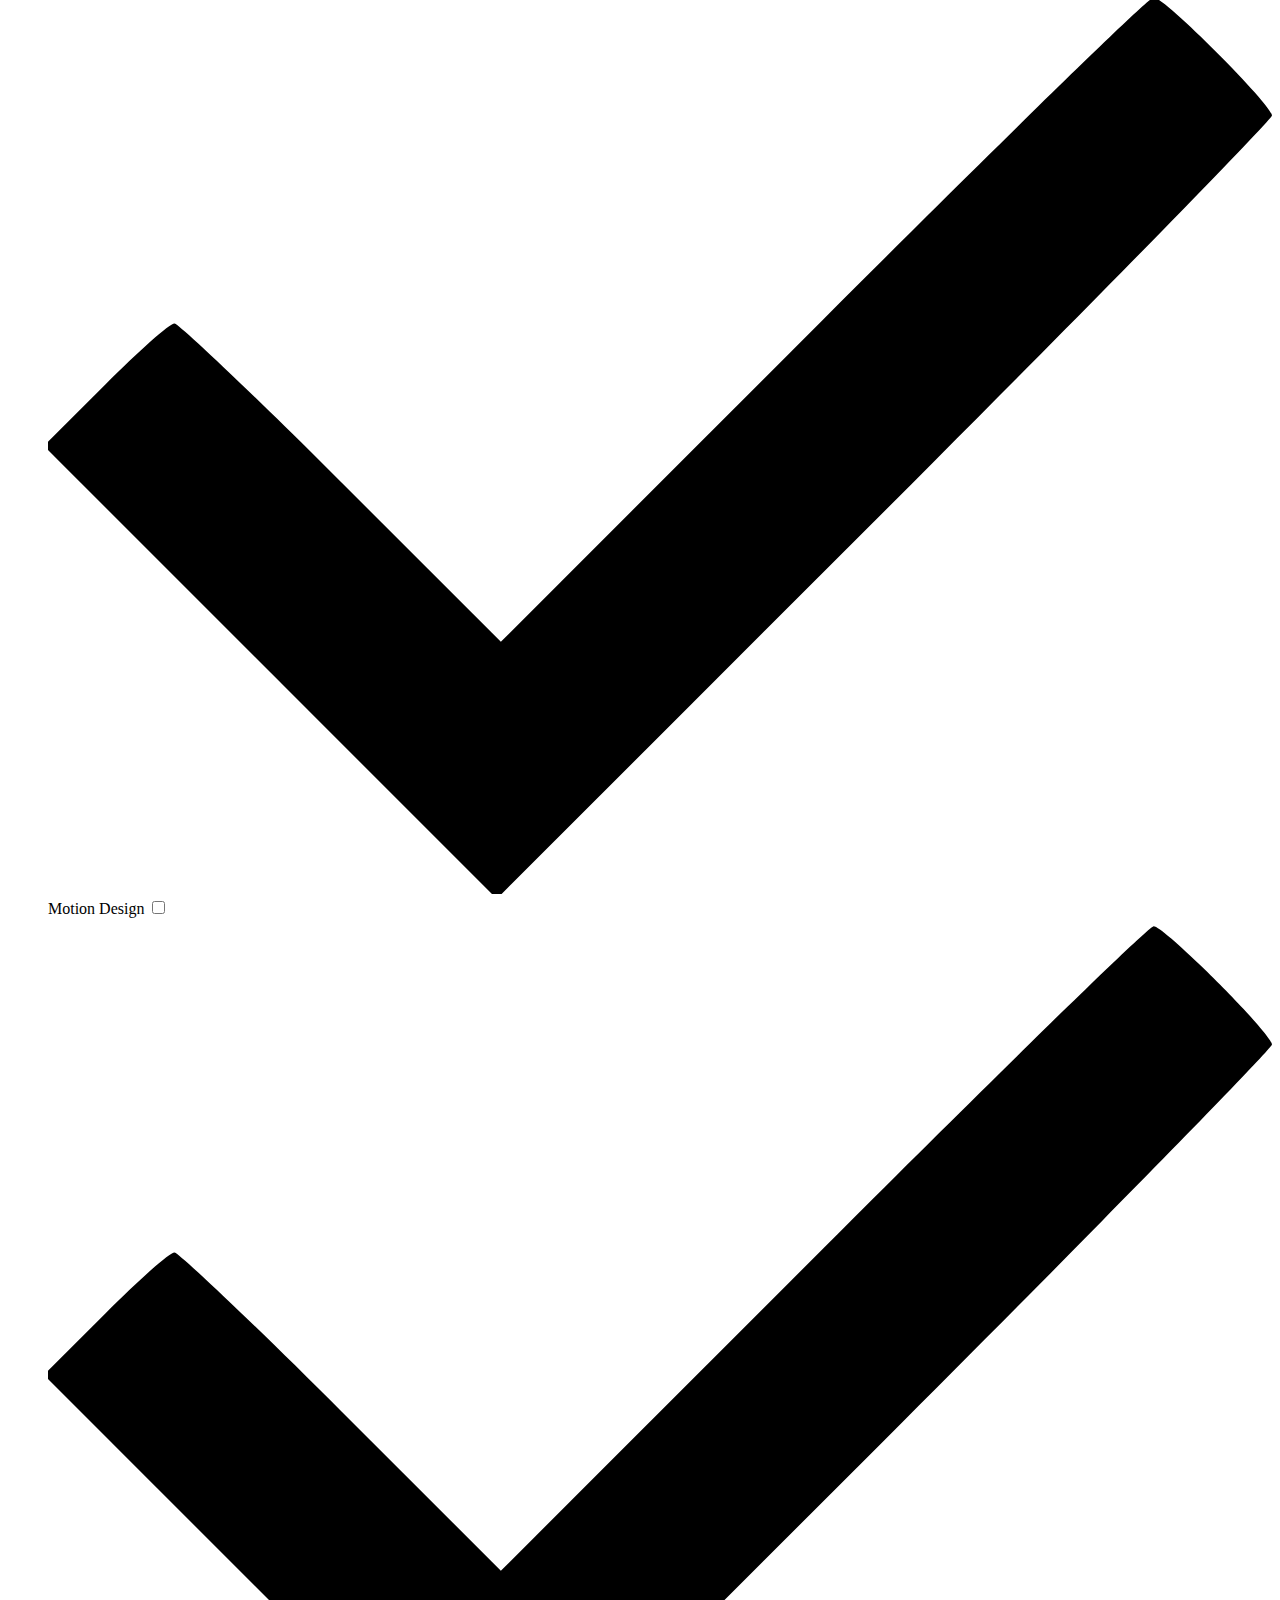
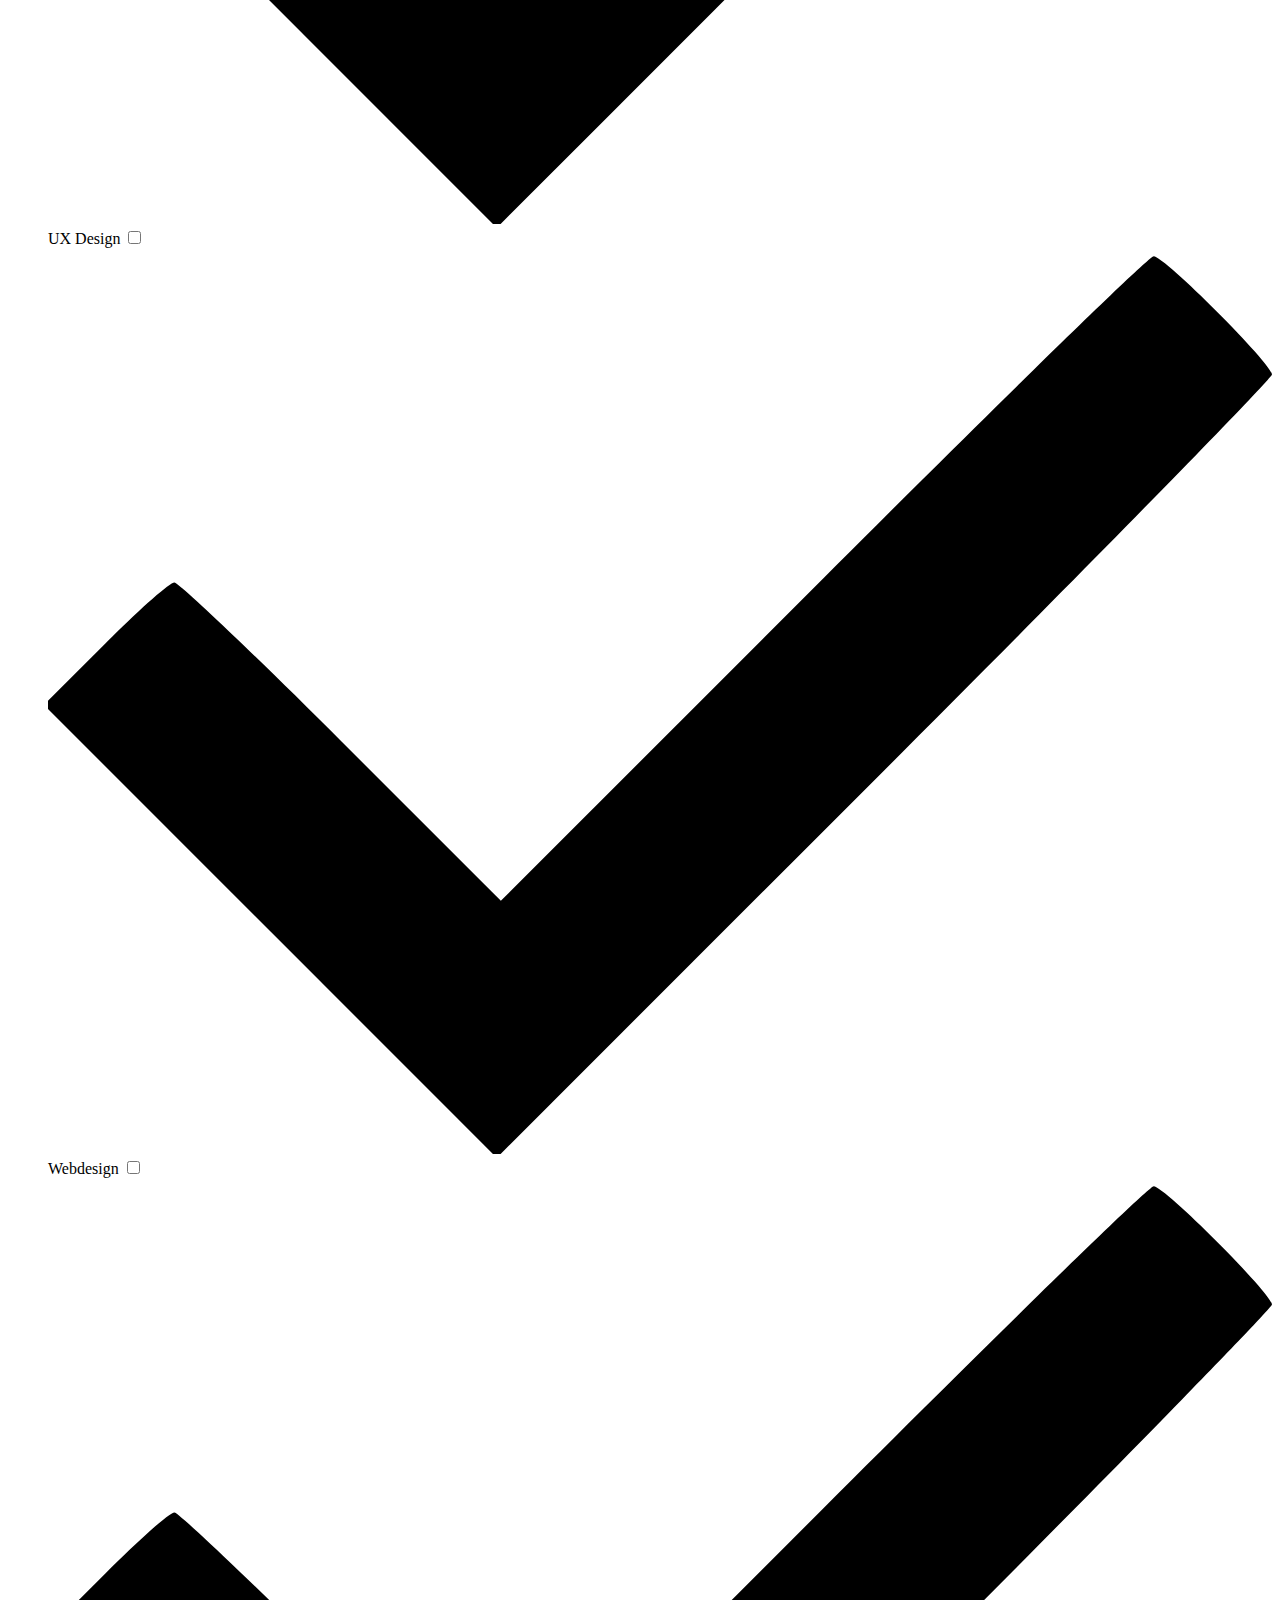
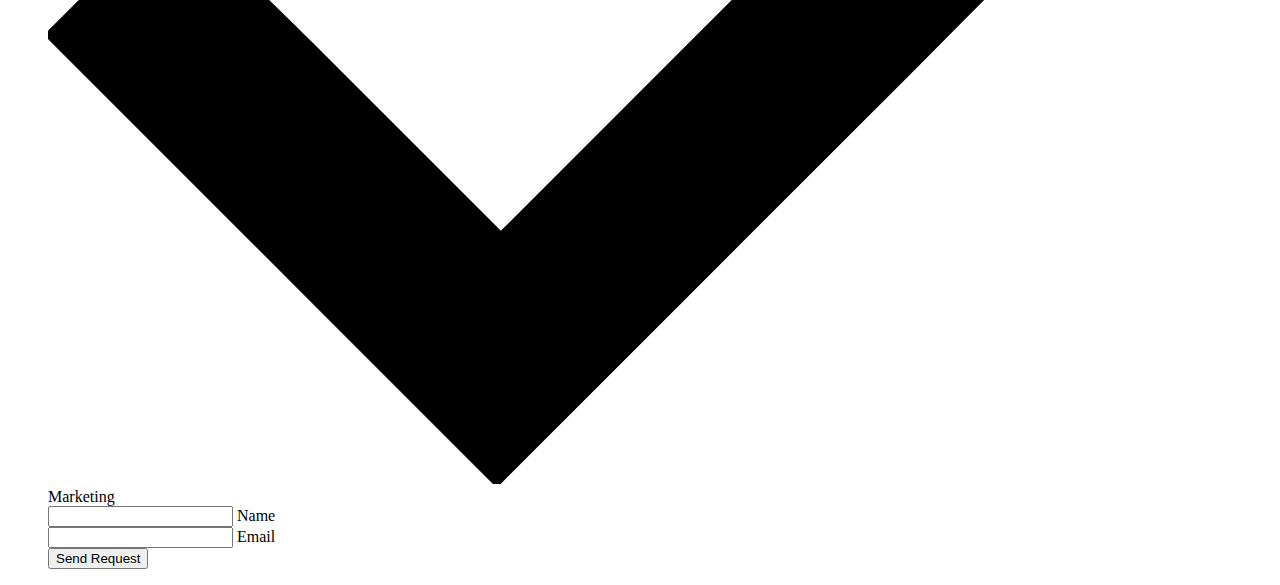
==== commit 079e362a: "more about me" ====
--- a/index.html
+++ b/index.html
@@ -26,7 +26,9 @@
             <p>aws daily</p>
             
           </a>
+          <a style="color:white" href="aboutme.html">
           <p>about me</p>
+        </a>
         </header>
         <nav class="l-side-nav">
           <ul class="side-nav">
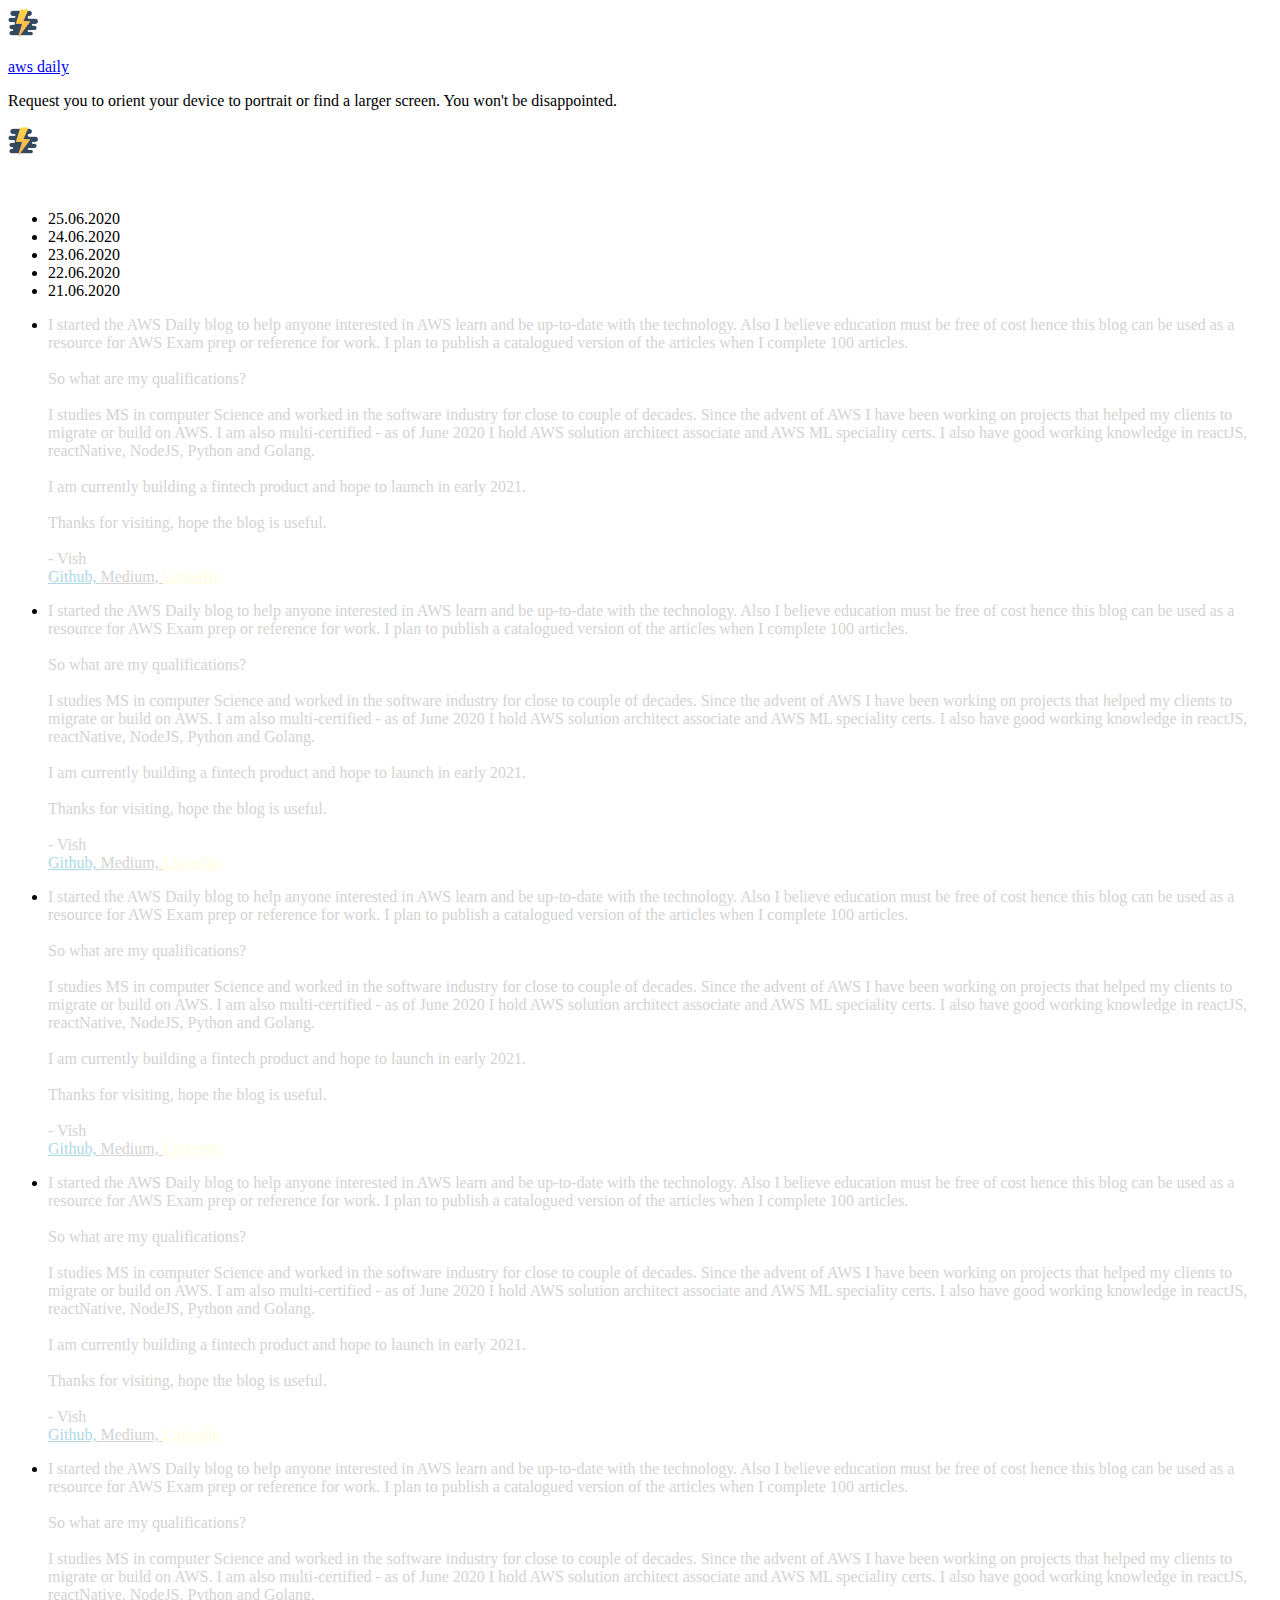
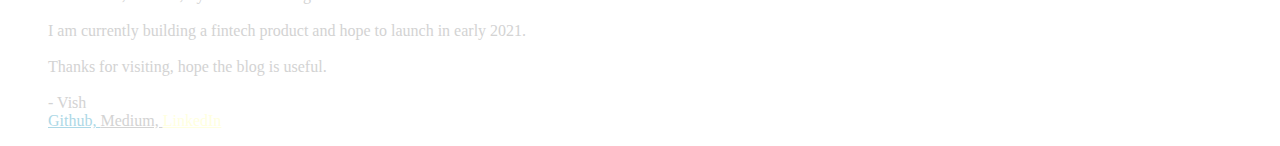
==== commit 148a0135: "template done" ====
--- a/index.html
+++ b/index.html
@@ -22,9 +22,7 @@
       <div class="l-wrapper">
         <header class="header">
           <a class="header--logo" href="#0">
-            <img src="assets/img/flash5.png" alt="Global">
-            <p>aws daily</p>
-            
+            <img src="assets/img/flash5.png" alt="Global">            
           </a>
           <a style="color:white" href="aboutme.html">
           <p>about me</p>
@@ -42,208 +40,142 @@
         <ul class="l-main-content main-content">
           <li class="l-section section section--is-active">
             <div class="intro">
-              <div class="intro--banner">
-                <h1>Your next<br>interactive<br>experience</h1>
-                <img src="assets/img/introduction-visual.png" alt="Welcome">
-              </div>
-              <div class="intro--options">
-                <a href="#0">
-                  <h3>Metiew &amp; Smith</h3>
-                  <p>Lorem ipsum dolor sit amet, consectetur adipisicing elit sed do.</p>
-                </a>
-                <a href="#0">
-                  <h3>Fantasy interactive</h3>
-                  <p>Lorem ipsum dolor sit amet, consectetur adipisicing elit sed do.</p>
-                </a>
-                <a href="#0">
-                  <h3>Paul &amp; shark</h3>
-                  <p>Lorem ipsum dolor sit amet, consectetur adipisicing elit sed do.</p>
-                </a>
+              <div>
+                  <p style="color: lightgrey">
+                  I started the AWS Daily blog to help anyone interested in AWS learn and be up-to-date with the technology.
+                  Also I believe education must be free of cost hence this blog can be used as a resource for AWS Exam prep 
+                  or reference for work. I plan to publish a catalogued version of the articles when I complete 100 articles.
+                  <br>
+                  <br>
+                  So what are my qualifications?<br>
+                  <br>
+                  I studies MS in computer Science and worked in the software industry for close to couple of decades. Since 
+                  the advent of AWS I have been working on projects that helped my clients to migrate or build on AWS. I am 
+                  also multi-certified - as of June 2020 I hold AWS solution architect associate and AWS ML speciality certs.
+                  I also have good working knowledge in reactJS, reactNative, NodeJS, Python and Golang.<br>
+                  <br>
+                  I am currently building a fintech product and hope to launch in early 2021.<br>
+                  <br>
+                  Thanks for visiting, hope the blog is useful.<br>
+                  <br>
+                  - Vish<br> 
+                  <a style="color: lightblue" href="https://github.com/TheRealVish">Github,  </a>
+                  <a style="color: lightgrey" href="https://medium.com/@IAMVISH">Medium,  </a>
+                  <a style="color: lightyellow" href="https://www.linkedin.com/in/vishm/">LinkedIn</a><br>
+                  </p>
               </div>
             </div>
           </li>
           <li class="l-section section">
-            <div class="work">
-              <h2>Selected work</h2>
-              <div class="work--lockup">
-                <ul class="slider">
-                  <li class="slider--item slider--item-left">
-                    <a href="#0">
-                      <div class="slider--item-image">
-                        <img src="assets/img/work-victory.jpg" alt="Victory">
-                      </div>
-                      <p class="slider--item-title">Victory</p>
-                      <p class="slider--item-description">Lorem ipsum dolor sit amet, consectetur adipisicing elit sed do.</p>
-                    </a>
-                  </li>
-                  <li class="slider--item slider--item-center">
-                    <a href="#0">
-                      <div class="slider--item-image">
-                        <img src="assets/img/work-metiew-smith.jpg" alt="Metiew and Smith">
-                      </div>
-                      <p class="slider--item-title">Metiew &amp; Smith</p>
-                      <p class="slider--item-description">Lorem ipsum dolor sit amet, consectetur adipisicing elit sed do.</p>
-                    </a>
-                  </li>
-                  <li class="slider--item slider--item-right">
-                    <a href="#0">
-                      <div class="slider--item-image">
-                        <img src="assets/img/work-alex-nowak.jpg" alt="Alex Nowak">
-                      </div>
-                      <p class="slider--item-title">Alex Nowak</p>
-                      <p class="slider--item-description">Lorem ipsum dolor sit amet, consectetur adipisicing elit sed do.</p>
-                    </a>
-                  </li>
-                </ul>
-                <div class="slider--prev">
-                  <svg version="1.1" id="Layer_1" xmlns="http://www.w3.org/2000/svg" xmlns:xlink="http://www.w3.org/1999/xlink" x="0px" y="0px"
-                  viewBox="0 0 150 118" style="enable-background:new 0 0 150 118;" xml:space="preserve">
-                  <g transform="translate(0.000000,118.000000) scale(0.100000,-0.100000)">
-                    <path d="M561,1169C525,1155,10,640,3,612c-3-13,1-36,8-52c8-15,134-145,281-289C527,41,562,10,590,10c22,0,41,9,61,29
-                    c55,55,49,64-163,278L296,510h575c564,0,576,0,597,20c46,43,37,109-18,137c-19,10-159,13-590,13l-565,1l182,180
-                    c101,99,187,188,193,199c16,30,12,57-12,84C631,1174,595,1183,561,1169z"/>
-                  </g>
-                  </svg>
-                </div>
-                <div class="slider--next">
-                  <svg version="1.1" id="Layer_1" xmlns="http://www.w3.org/2000/svg" xmlns:xlink="http://www.w3.org/1999/xlink" x="0px" y="0px" viewBox="0 0 150 118" style="enable-background:new 0 0 150 118;" xml:space="preserve">
-                  <g transform="translate(0.000000,118.000000) scale(0.100000,-0.100000)">
-                    <path d="M870,1167c-34-17-55-57-46-90c3-15,81-100,194-211l187-185l-565-1c-431,0-571-3-590-13c-55-28-64-94-18-137c21-20,33-20,597-20h575l-192-193C800,103,794,94,849,39c20-20,39-29,61-29c28,0,63,30,298,262c147,144,272,271,279,282c30,51,23,60-219,304C947,1180,926,1196,870,1167z"/>
-                  </g>
-                  </svg>
-                </div>
+            <div class="intro">
+              <div>
+                  <p style="color: lightgrey">
+                  I started the AWS Daily blog to help anyone interested in AWS learn and be up-to-date with the technology.
+                  Also I believe education must be free of cost hence this blog can be used as a resource for AWS Exam prep 
+                  or reference for work. I plan to publish a catalogued version of the articles when I complete 100 articles.
+                  <br>
+                  <br>
+                  So what are my qualifications?<br>
+                  <br>
+                  I studies MS in computer Science and worked in the software industry for close to couple of decades. Since 
+                  the advent of AWS I have been working on projects that helped my clients to migrate or build on AWS. I am 
+                  also multi-certified - as of June 2020 I hold AWS solution architect associate and AWS ML speciality certs.
+                  I also have good working knowledge in reactJS, reactNative, NodeJS, Python and Golang.<br>
+                  <br>
+                  I am currently building a fintech product and hope to launch in early 2021.<br>
+                  <br>
+                  Thanks for visiting, hope the blog is useful.<br>
+                  <br>
+                  - Vish<br> 
+                  <a style="color: lightblue" href="https://github.com/TheRealVish">Github,  </a>
+                  <a style="color: lightgrey" href="https://medium.com/@IAMVISH">Medium,  </a>
+                  <a style="color: lightyellow" href="https://www.linkedin.com/in/vishm/">LinkedIn</a><br>
+                  </p>
               </div>
             </div>
           </li>
           <li class="l-section section">
-            <div class="about">
-              <div class="about--banner">
-                <h2>We<br>believe in<br>passionate<br>people</h2>
-                <a href="#0">Career
-                  <span>
-                    <svg version="1.1" id="Layer_1" xmlns="http://www.w3.org/2000/svg" xmlns:xlink="http://www.w3.org/1999/xlink" x="0px" y="0px" viewBox="0 0 150 118" style="enable-background:new 0 0 150 118;" xml:space="preserve">
-                    <g transform="translate(0.000000,118.000000) scale(0.100000,-0.100000)">
-                      <path d="M870,1167c-34-17-55-57-46-90c3-15,81-100,194-211l187-185l-565-1c-431,0-571-3-590-13c-55-28-64-94-18-137c21-20,33-20,597-20h575l-192-193C800,103,794,94,849,39c20-20,39-29,61-29c28,0,63,30,298,262c147,144,272,271,279,282c30,51,23,60-219,304C947,1180,926,1196,870,1167z"/>
-                    </g>
-                    </svg>
-                  </span>
-                </a>
-                <img src="assets/img/about-visual.png" alt="About Us">
-              </div>
-              <div class="about--options">
-                <a href="#0">
-                  <h3>Winners</h3>
-                </a>
-                <a href="#0">
-                  <h3>Philosophy</h3>
-                </a>
-                <a href="#0">
-                  <h3>History</h3>
-                </a>
+            <div class="intro">
+              <div>
+                  <p style="color: lightgrey">
+                  I started the AWS Daily blog to help anyone interested in AWS learn and be up-to-date with the technology.
+                  Also I believe education must be free of cost hence this blog can be used as a resource for AWS Exam prep 
+                  or reference for work. I plan to publish a catalogued version of the articles when I complete 100 articles.
+                  <br>
+                  <br>
+                  So what are my qualifications?<br>
+                  <br>
+                  I studies MS in computer Science and worked in the software industry for close to couple of decades. Since 
+                  the advent of AWS I have been working on projects that helped my clients to migrate or build on AWS. I am 
+                  also multi-certified - as of June 2020 I hold AWS solution architect associate and AWS ML speciality certs.
+                  I also have good working knowledge in reactJS, reactNative, NodeJS, Python and Golang.<br>
+                  <br>
+                  I am currently building a fintech product and hope to launch in early 2021.<br>
+                  <br>
+                  Thanks for visiting, hope the blog is useful.<br>
+                  <br>
+                  - Vish<br> 
+                  <a style="color: lightblue" href="https://github.com/TheRealVish">Github,  </a>
+                  <a style="color: lightgrey" href="https://medium.com/@IAMVISH">Medium,  </a>
+                  <a style="color: lightyellow" href="https://www.linkedin.com/in/vishm/">LinkedIn</a><br>
+                  </p>
               </div>
             </div>
           </li>
           <li class="l-section section">
-            <div class="contact">
-              <div class="contact--lockup">
-                <div class="modal">
-                  <div class="modal--information">
-                    <p>Pawia 5, 31-154 Kraków, Poland</p>
-                    <a href="mailto:ouremail@gmail.com">ouremail@gmail.com</a>
-                    <a href="tel:+148126287560">+48 12 628 75 60</a>
-                  </div>
-                  <ul class="modal--options">
-                    <li><a href="#0">Bēhance</a></li>
-                    <li><a href="#0">dribbble</a></li>
-                    <li><a href="mailto:ouremail@gmail.com">Contact Us</a></li>
-                  </ul>
-                </div>
+            <div class="intro">
+              <div>
+                  <p style="color: lightgrey">
+                  I started the AWS Daily blog to help anyone interested in AWS learn and be up-to-date with the technology.
+                  Also I believe education must be free of cost hence this blog can be used as a resource for AWS Exam prep 
+                  or reference for work. I plan to publish a catalogued version of the articles when I complete 100 articles.
+                  <br>
+                  <br>
+                  So what are my qualifications?<br>
+                  <br>
+                  I studies MS in computer Science and worked in the software industry for close to couple of decades. Since 
+                  the advent of AWS I have been working on projects that helped my clients to migrate or build on AWS. I am 
+                  also multi-certified - as of June 2020 I hold AWS solution architect associate and AWS ML speciality certs.
+                  I also have good working knowledge in reactJS, reactNative, NodeJS, Python and Golang.<br>
+                  <br>
+                  I am currently building a fintech product and hope to launch in early 2021.<br>
+                  <br>
+                  Thanks for visiting, hope the blog is useful.<br>
+                  <br>
+                  - Vish<br> 
+                  <a style="color: lightblue" href="https://github.com/TheRealVish">Github,  </a>
+                  <a style="color: lightgrey" href="https://medium.com/@IAMVISH">Medium,  </a>
+                  <a style="color: lightyellow" href="https://www.linkedin.com/in/vishm/">LinkedIn</a><br>
+                  </p>
               </div>
             </div>
           </li>
           <li class="l-section section">
-            <div class="hire">
-              <h2>You want us to do</h2>
-              <!-- checkout formspree.io for easy form setup -->
-              <form class="work-request">
-                <div class="work-request--options">
-                  <span class="options-a">
-                    <input id="opt-1" type="checkbox" value="app design">
-                    <label for="opt-1">
-                      <svg version="1.1" id="Layer_1" xmlns="http://www.w3.org/2000/svg" xmlns:xlink="http://www.w3.org/1999/xlink" x="0px" y="0px"
-                      viewBox="0 0 150 111" style="enable-background:new 0 0 150 111;" xml:space="preserve">
-                      <g transform="translate(0.000000,111.000000) scale(0.100000,-0.100000)">
-                        <path d="M950,705L555,310L360,505C253,612,160,700,155,700c-6,0-44-34-85-75l-75-75l278-278L550-5l475,475c261,261,475,480,475,485c0,13-132,145-145,145C1349,1100,1167,922,950,705z"/>
-                      </g>
-                      </svg>
-                      App Design
-                    </label>
-                    <input id="opt-2" type="checkbox" value="graphic design">
-                    <label for="opt-2">
-                      <svg version="1.1" id="Layer_1" xmlns="http://www.w3.org/2000/svg" xmlns:xlink="http://www.w3.org/1999/xlink" x="0px" y="0px"
-                      viewBox="0 0 150 111" style="enable-background:new 0 0 150 111;" xml:space="preserve">
-                      <g transform="translate(0.000000,111.000000) scale(0.100000,-0.100000)">
-                        <path d="M950,705L555,310L360,505C253,612,160,700,155,700c-6,0-44-34-85-75l-75-75l278-278L550-5l475,475c261,261,475,480,475,485c0,13-132,145-145,145C1349,1100,1167,922,950,705z"/>
-                      </g>
-                      </svg>
-                      Graphic Design
-                    </label>
-                    <input id="opt-3" type="checkbox" value="motion design">
-                    <label for="opt-3">
-                      <svg version="1.1" id="Layer_1" xmlns="http://www.w3.org/2000/svg" xmlns:xlink="http://www.w3.org/1999/xlink" x="0px" y="0px"
-                      viewBox="0 0 150 111" style="enable-background:new 0 0 150 111;" xml:space="preserve">
-                      <g transform="translate(0.000000,111.000000) scale(0.100000,-0.100000)">
-                        <path d="M950,705L555,310L360,505C253,612,160,700,155,700c-6,0-44-34-85-75l-75-75l278-278L550-5l475,475c261,261,475,480,475,485c0,13-132,145-145,145C1349,1100,1167,922,950,705z"/>
-                      </g>
-                      </svg>
-                      Motion Design
-                    </label>
-                  </span>
-                  <span class="options-b">
-                    <input id="opt-4" type="checkbox" value="ux design">
-                    <label for="opt-4">
-                      <svg version="1.1" id="Layer_1" xmlns="http://www.w3.org/2000/svg" xmlns:xlink="http://www.w3.org/1999/xlink" x="0px" y="0px"
-                      viewBox="0 0 150 111" style="enable-background:new 0 0 150 111;" xml:space="preserve">
-                      <g transform="translate(0.000000,111.000000) scale(0.100000,-0.100000)">
-                        <path d="M950,705L555,310L360,505C253,612,160,700,155,700c-6,0-44-34-85-75l-75-75l278-278L550-5l475,475c261,261,475,480,475,485c0,13-132,145-145,145C1349,1100,1167,922,950,705z"/>
-                      </g>
-                      </svg>
-                      UX Design
-                    </label>
-                    <input id="opt-5" type="checkbox" value="webdesign">
-                    <label for="opt-5">
-                      <svg version="1.1" id="Layer_1" xmlns="http://www.w3.org/2000/svg" xmlns:xlink="http://www.w3.org/1999/xlink" x="0px" y="0px"
-                      viewBox="0 0 150 111" style="enable-background:new 0 0 150 111;" xml:space="preserve">
-                      <g transform="translate(0.000000,111.000000) scale(0.100000,-0.100000)">
-                        <path d="M950,705L555,310L360,505C253,612,160,700,155,700c-6,0-44-34-85-75l-75-75l278-278L550-5l475,475c261,261,475,480,475,485c0,13-132,145-145,145C1349,1100,1167,922,950,705z"/>
-                      </g>
-                      </svg>
-                      Webdesign
-                    </label>
-                    <input id="opt-6" type="checkbox" value="marketing">
-                    <label for="opt-6">
-                      <svg version="1.1" id="Layer_1" xmlns="http://www.w3.org/2000/svg" xmlns:xlink="http://www.w3.org/1999/xlink" x="0px" y="0px"
-                      viewBox="0 0 150 111" style="enable-background:new 0 0 150 111;" xml:space="preserve">
-                      <g transform="translate(0.000000,111.000000) scale(0.100000,-0.100000)">
-                        <path d="M950,705L555,310L360,505C253,612,160,700,155,700c-6,0-44-34-85-75l-75-75l278-278L550-5l475,475c261,261,475,480,475,485c0,13-132,145-145,145C1349,1100,1167,922,950,705z"/>
-                      </g>
-                      </svg>
-                      Marketing
-                    </label>
-                  </span>
-                </div>
-                <div class="work-request--information">
-                  <div class="information-name">
-                    <input id="name" type="text" spellcheck="false">
-                    <label for="name">Name</label>
-                  </div>
-                  <div class="information-email">
-                    <input id="email" type="email" spellcheck="false">
-                    <label for="email">Email</label>
-                  </div>
-                </div>
-                <input type="submit" value="Send Request">
-              </form>
+            <div class="intro">
+              <div>
+                  <p style="color: lightgrey">
+                  I started the AWS Daily blog to help anyone interested in AWS learn and be up-to-date with the technology.
+                  Also I believe education must be free of cost hence this blog can be used as a resource for AWS Exam prep 
+                  or reference for work. I plan to publish a catalogued version of the articles when I complete 100 articles.
+                  <br>
+                  <br>
+                  So what are my qualifications?<br>
+                  <br>
+                  I studies MS in computer Science and worked in the software industry for close to couple of decades. Since 
+                  the advent of AWS I have been working on projects that helped my clients to migrate or build on AWS. I am 
+                  also multi-certified - as of June 2020 I hold AWS solution architect associate and AWS ML speciality certs.
+                  I also have good working knowledge in reactJS, reactNative, NodeJS, Python and Golang.<br>
+                  <br>
+                  I am currently building a fintech product and hope to launch in early 2021.<br>
+                  <br>
+                  Thanks for visiting, hope the blog is useful.<br>
+                  <br>
+                  - Vish<br> 
+                  <a style="color: lightblue" href="https://github.com/TheRealVish">Github,  </a>
+                  <a style="color: lightgrey" href="https://medium.com/@IAMVISH">Medium,  </a>
+                  <a style="color: lightyellow" href="https://www.linkedin.com/in/vishm/">LinkedIn</a><br>
+                  </p>
+              </div>
             </div>
           </li>
         </ul>
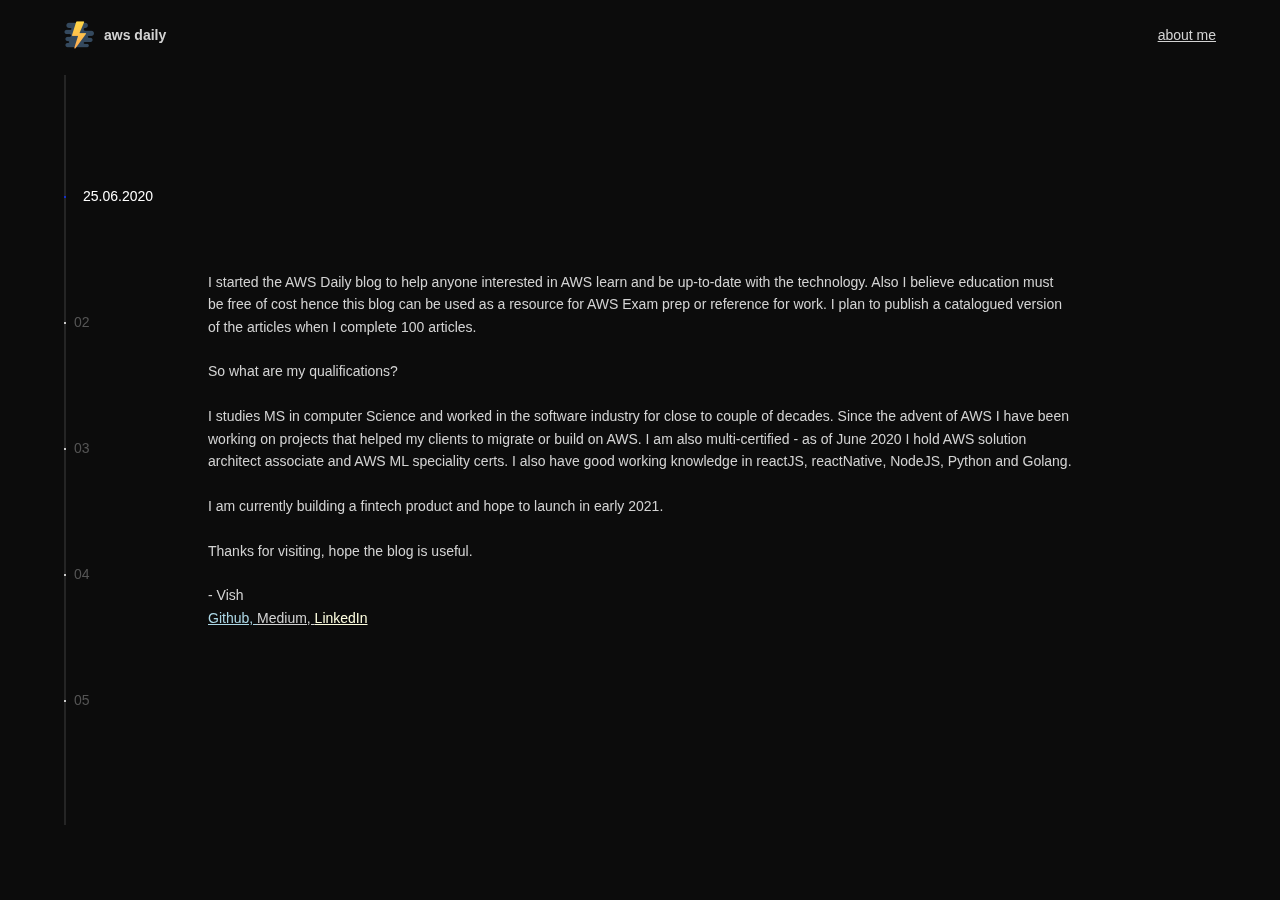
==== commit 0cab45ef: "about" ====
--- a/index.html
+++ b/index.html
@@ -22,9 +22,10 @@
       <div class="l-wrapper">
         <header class="header">
           <a class="header--logo" href="#0">
-            <img src="assets/img/flash5.png" alt="Global">            
+            <img src="assets/img/flash5.png" alt="Global"> 
+           <p> </p> <h4 style="color: lightgray">aws daily</h4>         
           </a>
-          <a style="color:white" href="aboutme.html">
+          <a style="color:lightgray" href="aboutme.html">
           <p>about me</p>
         </a>
         </header>
@@ -35,6 +36,8 @@
             <li><span>23.06.2020</span></li>
             <li><span>22.06.2020</span></li>
             <li><span>21.06.2020</span></li>
+
+
           </ul>
         </nav>
         <ul class="l-main-content main-content">
@@ -154,26 +157,8 @@
             <div class="intro">
               <div>
                   <p style="color: lightgrey">
-                  I started the AWS Daily blog to help anyone interested in AWS learn and be up-to-date with the technology.
-                  Also I believe education must be free of cost hence this blog can be used as a resource for AWS Exam prep 
-                  or reference for work. I plan to publish a catalogued version of the articles when I complete 100 articles.
-                  <br>
-                  <br>
-                  So what are my qualifications?<br>
-                  <br>
-                  I studies MS in computer Science and worked in the software industry for close to couple of decades. Since 
-                  the advent of AWS I have been working on projects that helped my clients to migrate or build on AWS. I am 
-                  also multi-certified - as of June 2020 I hold AWS solution architect associate and AWS ML speciality certs.
-                  I also have good working knowledge in reactJS, reactNative, NodeJS, Python and Golang.<br>
-                  <br>
-                  I am currently building a fintech product and hope to launch in early 2021.<br>
-                  <br>
-                  Thanks for visiting, hope the blog is useful.<br>
-                  <br>
-                  - Vish<br> 
-                  <a style="color: lightblue" href="https://github.com/TheRealVish">Github,  </a>
-                  <a style="color: lightgrey" href="https://medium.com/@IAMVISH">Medium,  </a>
-                  <a style="color: lightyellow" href="https://www.linkedin.com/in/vishm/">LinkedIn</a><br>
+                    <h4 style="color:lightgray">Identity and Access Management</h4>
+                    <p></p>
                   </p>
               </div>
             </div>
--- a/assets/css/main.css
+++ b/assets/css/main.css
@@ -0,0 +1,1570 @@
+@font-face{
+    font-family:'Montserrat';
+    src:url("fonts/Montserrat-Black.eot");
+    src:local("☺"),url("fonts/Montserrat-Black.woff") format("woff"),url("fonts/Montserrat-Black.ttf") format("truetype"),url("fonts/Montserrat-Black.svg") format("svg");
+    font-weight:900;
+    font-style:normal
+}
+@font-face{
+    font-family:'Montserrat';
+    src:url("fonts/Montserrat-Bold.eot");
+    src:local("☺"),url("fonts/Montserrat-Bold.woff") format("woff"),url("fonts/Montserrat-Bold.ttf") format("truetype"),url("fonts/Montserrat-Bold.svg") format("svg");
+    font-weight:700;
+    font-style:normal
+}
+@font-face{
+    font-family:'Montserrat';
+    src:url("fonts/Montserrat-Regular.eot");
+    src:local("☺"),url("fonts/Montserrat-Regular.woff") format("woff"),url("fonts/Montserrat-Regular.ttf") format("truetype"),url("fonts/Montserrat-Regular.svg") format("svg");
+    font-weight:400;
+    font-style:normal
+}
+@font-face{
+    font-family:'Montserrat';
+    src:url("fonts/Montserrat-Light.eot");
+    src:local("☺"),url("fonts/Montserrat-Light.woff") format("woff"),url("fonts/Montserrat-Light.ttf") format("truetype"),url("fonts/Montserrat-Light.svg") format("svg");
+    font-weight:300;
+    font-style:normal
+}
+/*! normalize.css v3.0.2 | MIT License | git.io/normalize */
+html{
+    font-family:sans-serif;
+    -ms-text-size-adjust:100%;
+    -webkit-text-size-adjust:100%
+}
+body{
+    margin:0
+}
+article,aside,details,figcaption,figure,footer,header,hgroup,main,menu,nav,section,summary{
+    display:block
+}
+audio,canvas,progress,video{
+    display:inline-block;
+    vertical-align:baseline
+}
+audio:not([controls]){
+    display:none;
+    height:0
+}
+[hidden],template{
+    display:none
+}
+a{
+    background-color:transparent
+}
+a:active,a:hover{
+    outline:0
+}
+abbr[title]{
+    border-bottom:1px dotted
+}
+b,strong{
+    font-weight:bold
+}
+dfn{
+    font-style:italic
+}
+h1{
+    font-size:2em;
+    margin:0.67em 0
+}
+mark{
+    background:#ff0;
+    color:#000
+}
+small{
+    font-size:80%
+}
+sub,sup{
+    font-size:75%;
+    line-height:0;
+    position:relative;
+    vertical-align:baseline
+}
+sup{
+    top:-0.5em
+}
+sub{
+    bottom:-0.25em
+}
+img{
+    border:0
+}
+svg:not(:root){
+    overflow:hidden
+}
+figure{
+    margin:1em 40px
+}
+hr{
+    box-sizing:content-box;
+    height:0
+}
+pre{
+    overflow:auto
+}
+code,kbd,pre,samp{
+    font-family:monospace, monospace;
+    font-size:1em
+}
+button,input,optgroup,select,textarea{
+    color:inherit;
+    font:inherit;
+    margin:0
+}
+button{
+    overflow:visible
+}
+button,select{
+    text-transform:none
+}
+button,html input[type="button"],input[type="reset"],input[type="submit"]{
+    -webkit-appearance:button;
+    cursor:pointer
+}
+button[disabled],html input[disabled]{
+    cursor:default
+}
+button::-moz-focus-inner,input::-moz-focus-inner{
+    border:0;
+    padding:0
+}
+input{
+    line-height:normal
+}
+input[type="checkbox"],input[type="radio"]{
+    box-sizing:border-box;
+    padding:0
+}
+input[type="number"]::-webkit-inner-spin-button,input[type="number"]::-webkit-outer-spin-button{
+    height:auto
+}
+input[type="search"]{
+    -webkit-appearance:textfield;
+    box-sizing:content-box
+}
+input[type="search"]::-webkit-search-cancel-button,input[type="search"]::-webkit-search-decoration{
+    -webkit-appearance:none
+}
+fieldset{
+    border:1px solid #c0c0c0;
+    margin:0 2px;
+    padding:0.35em 0.625em 0.75em
+}
+legend{
+    border:0;
+    padding:0
+}
+textarea{
+    overflow:auto
+}
+optgroup{
+    font-weight:bold
+}
+table{
+    border-collapse:collapse;
+    border-spacing:0
+}
+td,th{
+    padding:0
+}
+::-moz-selection{
+    background:#FFF498
+}
+::selection{
+    background:#FFF498
+}
+::-moz-selection{
+    background:#FFF498
+}
+img::-moz-selection{
+    background:transparent
+}
+img::selection{
+    background:transparent
+}
+img::-moz-selection{
+    background:transparent
+}
+body{
+    -webkit-tap-highlight-color:#FFF498
+}
+body{
+    background-color:#0c0c0c;
+    font-size:14px;
+    line-height:1.6;
+    font-family:"Montserrat",sans-serif;
+    color:#fff;
+    -webkit-font-smoothing:antialiased;
+    -webkit-text-size-adjust:100%
+}
+.l-viewport{
+    position:relative;
+    width:100%;
+    height:100vh;
+    box-shadow:0 0 45px 5px rgba(0,0,0,0.85);
+    overflow:hidden
+}
+.l-wrapper{
+    position:relative;
+    width:1440px;
+    max-width:90%;
+    height:100%;
+    margin:0 auto
+}
+.l-side-nav{
+    position:absolute;
+    left:0;
+    display:-webkit-box;
+    display:-webkit-flex;
+    display:-ms-flexbox;
+    display:flex;
+    height:100%;
+    -webkit-box-align:center;
+    -webkit-align-items:center;
+    -ms-flex-align:center;
+    align-items:center;
+    overflow: scroll;
+}
+.l-side-nav::before{
+    content:"";
+    position:absolute;
+    top:50%;
+    left:0;
+    -webkit-transform:translateY(-50%);
+    transform:translateY(-50%);
+    width:2px;
+    height:100%;
+    max-height:750px;
+    background-color:#555;
+    opacity:.35;
+    z-index:10
+}
+@media (max-width: 1180px){
+    .l-side-nav{
+        display:none
+    }
+}
+.l-main-content{
+    position:relative;
+    width:100%;
+    height:100%;
+    margin:0;
+    padding:0;
+    list-style:none
+}
+.l-section{
+    position:absolute;
+    width:100%;
+    height:100%
+}
+.device-notification{
+    display:none;
+    position:fixed;
+    top:0;
+    left:0;
+    width:100%;
+    height:100%;
+    -webkit-box-orient:vertical;
+    -webkit-box-direction:normal;
+    -webkit-flex-direction:column;
+    -ms-flex-direction:column;
+    flex-direction:column;
+    -webkit-box-align:center;
+    -webkit-align-items:center;
+    -ms-flex-align:center;
+    -ms-grid-row-align:center;
+    align-items:center;
+    -webkit-box-pack:center;
+    -webkit-justify-content:center;
+    -ms-flex-pack:center;
+    justify-content:center;
+    background-color:#0c0c0c;
+    z-index:12
+}
+.device-notification--logo{
+    display:-webkit-box;
+    display:-webkit-flex;
+    display:-ms-flexbox;
+    display:flex;
+    -webkit-box-align:center;
+    -webkit-align-items:center;
+    -ms-flex-align:center;
+    align-items:center;
+    text-decoration:none;
+    color:#fff
+}
+.device-notification--logo p{
+    margin:0 0 0 10px;
+    font-size:16px;
+    font-weight:700;
+    text-transform:uppercase
+}
+.device-notification--message{
+    width:70%;
+    margin:30px 0 0 0;
+    font-weight:700;
+    text-align:center
+}
+@media (max-width: 767px) and (min-width: 601px) and (max-height: 680px){
+    .device-notification{
+        display:-webkit-box;
+        display:-webkit-flex;
+        display:-ms-flexbox;
+        display:flex
+    }
+}
+@media (max-width: 600px) and (min-width: 480px) and (max-height: 580px){
+    .device-notification{
+        display:-webkit-box;
+        display:-webkit-flex;
+        display:-ms-flexbox;
+        display:flex
+    }
+}
+@media (max-width: 736px) and (min-width: 360px) and (orientation: landscape){
+    .device-notification{
+        display:-webkit-box;
+        display:-webkit-flex;
+        display:-ms-flexbox;
+        display:flex
+    }
+}
+@media(max-width: 359px){
+    .device-notification{
+        display:-webkit-box;
+        display:-webkit-flex;
+        display:-ms-flexbox;
+        display:flex
+    }
+}
+.section{
+    opacity:0;
+    visibility:hidden;
+    -webkit-transition:opacity .4s ease-in-out,visibility 0s .4s;
+    transition:opacity .4s ease-in-out,visibility 0s .4s
+}
+.section--is-active{
+    opacity:1;
+    visibility:visible;
+    z-index:1;
+    -webkit-transition:opacity .4s ease-in-out .4s;
+    transition:opacity .4s ease-in-out .4s
+}
+.section--next{
+    -webkit-transform:translateY(-45px);
+    transform:translateY(-45px);
+    -webkit-transition:-webkit-transform .4s ease-in-out;
+    transition:-webkit-transform .4s ease-in-out;
+    transition:transform .4s ease-in-out;
+    transition:transform .4s ease-in-out, -webkit-transform .4s ease-in-out
+}
+.section--prev{
+    -webkit-transform:translateY(45px);
+    transform:translateY(45px);
+    -webkit-transition:-webkit-transform .4s ease-in-out;
+    transition:-webkit-transform .4s ease-in-out;
+    transition:transform .4s ease-in-out;
+    transition:transform .4s ease-in-out, -webkit-transform .4s ease-in-out
+}
+.header{
+    position:absolute;
+    top:0;
+    left:0;
+    display:-webkit-box;
+    display:-webkit-flex;
+    display:-ms-flexbox;
+    display:flex;
+    width:100%;
+    height:70px;
+    -webkit-box-align:center;
+    -webkit-align-items:center;
+    -ms-flex-align:center;
+    align-items:center;
+    -webkit-box-pack:justify;
+    -webkit-justify-content:space-between;
+    -ms-flex-pack:justify;
+    justify-content:space-between;
+    z-index:10
+}
+.header--logo{
+    display:-webkit-box;
+    display:-webkit-flex;
+    display:-ms-flexbox;
+    display:flex;
+    -webkit-box-align:center;
+    -webkit-align-items:center;
+    -ms-flex-align:center;
+    align-items:center;
+    text-decoration:none;
+    color:#fff
+}
+.header--logo p{
+    margin:0 0 0 10px;
+    font-size:16px;
+    font-weight:700;
+    text-transform:uppercase
+}
+.header--nav-toggle{
+    display:-webkit-box;
+    display:-webkit-flex;
+    display:-ms-flexbox;
+    display:flex;
+    width:50px;
+    height:50px;
+    -webkit-box-orient:vertical;
+    -webkit-box-direction:normal;
+    -webkit-flex-direction:column;
+    -ms-flex-direction:column;
+    flex-direction:column;
+    -webkit-box-align:center;
+    -webkit-align-items:center;
+    -ms-flex-align:center;
+    align-items:center;
+    -webkit-box-pack:center;
+    -webkit-justify-content:center;
+    -ms-flex-pack:center;
+    justify-content:center;
+    cursor:pointer
+}
+.header--nav-toggle span,.header--nav-toggle::before,.header--nav-toggle::after{
+    content:"";
+    position:relative;
+    width:16px;
+    height:2px;
+    background-color:#fff
+}
+.header--nav-toggle::before{
+    bottom:5px;
+    width:23px
+}
+.header--nav-toggle::after{
+    top:5px;
+    width:23px
+}
+.header--cta{
+    position:absolute;
+    top:50%;
+    left:50%;
+    -webkit-transform:translate(-50%, -50%);
+    transform:translate(-50%, -50%);
+    padding:0 20px;
+    line-height:30px;
+    text-decoration:none;
+    color:#fff;
+    font-weight:700;
+    text-transform:uppercase;
+    background-color:#0f33ff;
+    border:none;
+    opacity:0;
+    visibility:hidden;
+    -webkit-transition:opacity .4s ease-in-out,visibility 0s .4s;
+    transition:opacity .4s ease-in-out,visibility 0s .4s
+}
+.header--cta:focus{
+    outline:none
+}
+.header--cta.is-active{
+    opacity:1;
+    visibility:visible;
+    -webkit-transition:opacity .4s ease-in-out .4s;
+    transition:opacity .4s ease-in-out .4s
+}
+@media (max-width: 767px){
+    .header--cta{
+        display:none
+    }
+}
+.side-nav{
+    position:relative;
+    display:-webkit-box;
+    display:-webkit-flex;
+    display:-ms-flexbox;
+    display:flex;
+    width:100px;
+    height:70%;
+    max-height:750px;
+    -webkit-box-orient:vertical;
+    -webkit-box-direction:normal;
+    -webkit-flex-direction:column;
+    -ms-flex-direction:column;
+    flex-direction:column;
+    -webkit-justify-content:space-around;
+    -ms-flex-pack:distribute;
+    justify-content:space-around;
+    margin:0;
+    padding:0;
+    list-style-position:inside;
+    z-index:10
+}
+.side-nav>li{
+    position:relative;
+    top:-5px;
+    color:#fff;
+    font-size:6px;
+    cursor:pointer
+}
+.side-nav>li span{
+    position:relative;
+    top:3px;
+    left:10px;
+    color:#fff;
+    font-size:14px;
+    font-weight:300;
+    opacity:0;
+    visibility:hidden
+}
+.side-nav>li::before{
+    position:absolute;
+    top:3px;
+    left:10px;
+    color:#555;
+    font-size:14px;
+    font-weight:300
+}
+.side-nav li:nth-child(1)::before{
+    content:"01"
+}
+.side-nav li:nth-child(2)::before{
+    content:"02"
+}
+.side-nav li:nth-child(3)::before{
+    content:"03"
+}
+.side-nav li:nth-child(4)::before{
+    content:"04"
+}
+.side-nav li:nth-child(5)::before{
+    content:"05"
+}
+.side-nav li.is-active{
+    color:#0f33ff;
+    -webkit-transition:color .4s ease-in-out;
+    transition:color .4s ease-in-out
+}
+.side-nav li.is-active span{
+    opacity:1;
+    visibility:visible;
+    -webkit-transition:opacity .4s ease-in-out;
+    transition:opacity .4s ease-in-out
+}
+.side-nav li.is-active::before{
+    left:-33px;
+    color:#fff
+}
+.intro{
+    position:relative;
+    display:-webkit-box;
+    display:-webkit-flex;
+    display:-ms-flexbox;
+    display:flex;
+    width:900px;
+    max-width:75%;
+    height:100%;
+    -webkit-box-orient:vertical;
+    -webkit-box-direction:normal;
+    -webkit-flex-direction:column;
+    -ms-flex-direction:column;
+    flex-direction:column;
+    -webkit-box-pack:center;
+    -webkit-justify-content:center;
+    -ms-flex-pack:center;
+    justify-content:center;
+    margin:0 auto
+}
+@media (max-width: 1180px){
+    .intro{
+        max-width:100%
+    }
+}
+.intro--banner{
+    position:relative;
+    height:475px
+}
+.intro--banner::before{
+    content:"";
+    position:absolute;
+    bottom:20px;
+    left:-15px;
+    right:0;
+    height:2px;
+    background-color:#282828
+}
+.intro--banner::after{
+    content:"";
+    position:absolute;
+    bottom:18px;
+    left:0;
+    width:30px;
+    height:4px;
+    background-color:#0f33ff
+}
+.intro--banner h1{
+    position:relative;
+    font-size:68px;
+    font-weight:900;
+    line-height:1;
+    z-index:1
+}
+.intro--banner button{
+    position:relative;
+    padding:5px 17px 5px 12px;
+    font-weight:700;
+    text-transform:uppercase;
+    background-color:transparent;
+    border:none
+}
+.intro--banner button .btn-background{
+    position:absolute;
+    top:0;
+    left:23px;
+    right:0;
+    height:100%;
+    background-color:#0f33ff;
+    z-index:-1;
+    -webkit-transition:left .2s ease-in-out;
+    transition:left .2s ease-in-out
+}
+.intro--banner button:hover .btn-background{
+    left:0
+}
+.intro--banner button:focus{
+    outline:none
+}
+.intro--banner button svg{
+    position:relative;
+    left:5px;
+    width:15px;
+    fill:#fff
+}
+.intro--banner img{
+    position:absolute;
+    bottom:21px;
+    right:-12px
+}
+.intro--options{
+    display:-webkit-box;
+    display:-webkit-flex;
+    display:-ms-flexbox;
+    display:flex;
+    -webkit-box-pack:justify;
+    -webkit-justify-content:space-between;
+    -ms-flex-pack:justify;
+    justify-content:space-between;
+    margin:0;
+    padding:0;
+    list-style:none
+}
+.intro--options>a{
+    max-width:250px;
+    text-decoration:none;
+    color:#282828;
+    -webkit-transition:color .2s ease-in-out;
+    transition:color .2s ease-in-out
+}
+.intro--options>a:hover{
+    color:#fff
+}
+.intro--options h3{
+    font-size:16px;
+    text-transform:uppercase
+}
+.intro--options p{
+    margin-bottom:0
+}
+@media (max-width: 900px){
+    .intro--banner{
+        height:380px
+    }
+    .intro--banner h1{
+        font-size:55px
+    }
+    .intro--banner img{
+        width:430px
+    }
+    .intro--options>a{
+        margin-right:30px
+    }
+    .intro--options>a:last-child{
+        margin-right:0
+    }
+}
+@media (max-width: 767px){
+    .intro--banner{
+        height:305px
+    }
+    .intro--banner h1{
+        font-size:44px
+    }
+    .intro--banner img{
+        width:330px
+    }
+    .intro--options{
+        display:block
+    }
+    .intro--options>a{
+        display:block;
+        max-width:100%;
+        margin:0 0 30px 0
+    }
+    .intro--options>a:last-child{
+        margin-bottom:0
+    }
+}
+@media (max-width: 600px){
+    .intro--banner{
+        height:360px
+    }
+    .intro--banner h1{
+        font-size:55px
+    }
+    .intro--banner img{
+        display:none
+    }
+}
+@media (max-width: 600px) and (max-height: 750px){
+    .intro--banner{
+        height:auto
+    }
+    .intro--banner::before,.intro--banner::after{
+        display:none
+    }
+    .intro--banner h1{
+        margin-top:0
+    }
+    .intro--options{
+        display:none
+    }
+}
+.work{
+    position:relative;
+    display:-webkit-box;
+    display:-webkit-flex;
+    display:-ms-flexbox;
+    display:flex;
+    width:960px;
+    max-width:80%;
+    height:100%;
+    -webkit-box-orient:vertical;
+    -webkit-box-direction:normal;
+    -webkit-flex-direction:column;
+    -ms-flex-direction:column;
+    flex-direction:column;
+    -webkit-box-pack:center;
+    -webkit-justify-content:center;
+    -ms-flex-pack:center;
+    justify-content:center;
+    margin:0 auto
+}
+@media (max-width: 1180px){
+    .work{
+        max-width:100%
+    }
+}
+.work h2{
+    margin:0 0 20px 0;
+    font-size:30px;
+    text-align:center
+}
+.work--lockup{
+    position:relative
+}
+.work--lockup .slider{
+    position:relative;
+    display:-webkit-box;
+    display:-webkit-flex;
+    display:-ms-flexbox;
+    display:flex;
+    width:80%;
+    margin:0 auto;
+    padding:0;
+    list-style:none
+}
+.work--lockup .slider--item{
+    position:absolute;
+    display:none;
+    text-align:center
+}
+.work--lockup .slider--item a{
+    text-decoration:none;
+    color:#858585
+}
+.work--lockup .slider--item-title{
+    margin-top:10px;
+    font-size:12px;
+    font-weight:700;
+    text-transform:uppercase
+}
+.work--lockup .slider--item-description{
+    display:none;
+    max-width:250px;
+    margin:0 auto
+}
+.work--lockup .slider--item-image{
+    width:150px;
+    height:150px;
+    margin:0 auto;
+    border-radius:50%;
+    overflow:hidden
+}
+.work--lockup .slider--item-image img{
+    width:100%
+}
+.work--lockup .slider--item-left{
+    top:50%;
+    left:0;
+    -webkit-transform:translateY(-50%);
+    transform:translateY(-50%);
+    display:block
+}
+.work--lockup .slider--item-right{
+    top:50%;
+    right:0;
+    -webkit-transform:translateY(-50%);
+    transform:translateY(-50%);
+    display:block
+}
+.work--lockup .slider--item-center{
+    position:relative;
+    top:30px;
+    left:50%;
+    -webkit-transform:translateX(-50%);
+    transform:translateX(-50%);
+    display:block
+}
+.work--lockup .slider--item-center a{
+    color:#fff
+}
+.work--lockup .slider--item-center .slider--item-title{
+    margin-top:25px;
+    font-size:16px
+}
+.work--lockup .slider--item-center .slider--item-description{
+    display:block
+}
+.work--lockup .slider--item-center .slider--item-image{
+    width:300px;
+    height:300px
+}
+.work--lockup .slider--next,.work--lockup .slider--prev{
+    position:absolute;
+    top:160px;
+    display:-webkit-box;
+    display:-webkit-flex;
+    display:-ms-flexbox;
+    display:flex;
+    width:50px;
+    height:50px;
+    -webkit-box-align:center;
+    -webkit-align-items:center;
+    -ms-flex-align:center;
+    align-items:center;
+    -webkit-box-pack:center;
+    -webkit-justify-content:center;
+    -ms-flex-pack:center;
+    justify-content:center;
+    background-color:#282828;
+    border-radius:50%;
+    cursor:pointer
+}
+.work--lockup .slider--next svg,.work--lockup .slider--prev svg{
+    width:20px;
+    fill:#fff
+}
+.work--lockup .slider--next{
+    right:0
+}
+.work--lockup .slider--prev{
+    left:0
+}
+@media (max-width: 900px){
+    .work--lockup .slider--item-image{
+        width:120px;
+        height:120px
+    }
+    .work--lockup .slider--item-center .slider--item-image{
+        width:240px;
+        height:240px
+    }
+    .work--lockup .slider--next,.work--lockup .slider--prev{
+        top:130px
+    }
+}
+@media (max-width: 767px){
+    .work--lockup .slider{
+        width:75%
+    }
+    .work--lockup .slider--item-image{
+        width:90px;
+        height:90px
+    }
+    .work--lockup .slider--item-center .slider--item-image{
+        width:190px;
+        height:190px
+    }
+    .work--lockup .slider--next,.work--lockup .slider--prev{
+        top:105px
+    }
+}
+@media (max-width: 600px){
+    .work--lockup .slider{
+        width:auto
+    }
+    .work--lockup .slider--item-left,.work--lockup .slider--item-right{
+        display:none
+    }
+}
+.about{
+    position:relative;
+    display:-webkit-box;
+    display:-webkit-flex;
+    display:-ms-flexbox;
+    display:flex;
+    width:900px;
+    max-width:75%;
+    height:100%;
+    -webkit-box-orient:vertical;
+    -webkit-box-direction:normal;
+    -webkit-flex-direction:column;
+    -ms-flex-direction:column;
+    flex-direction:column;
+    -webkit-box-pack:center;
+    -webkit-justify-content:center;
+    -ms-flex-pack:center;
+    justify-content:center;
+    margin:0 auto
+}
+@media (max-width: 1180px){
+    .about{
+        max-width:100%
+    }
+}
+.about--banner{
+    position:relative;
+    height:475px
+}
+.about--banner::before{
+    content:"";
+    position:absolute;
+    top:20px;
+    left:200px;
+    -webkit-transform:rotate(-25deg);
+    transform:rotate(-25deg);
+    border:5px solid #0f33ff;
+    border-right-color:transparent;
+    border-bottom-color:transparent
+}
+.about--banner::after{
+    content:"";
+    position:absolute;
+    top:75px;
+    left:400px;
+    -webkit-transform:rotate(45deg);
+    transform:rotate(45deg);
+    width:10px;
+    height:10px;
+    background-color:#0f33ff
+}
+.about--banner h2{
+    position:relative;
+    margin-top:35px;
+    font-size:68px;
+    font-weight:900;
+    line-height:1;
+    z-index:1
+}
+.about--banner h2::before{
+    content:"";
+    position:absolute;
+    top:60px;
+    left:268px;
+    width:30px;
+    height:30px;
+    background-color:#0f33ff;
+    border-radius:50%
+}
+.about--banner h2::after{
+    content:"";
+    position:absolute;
+    top:255px;
+    left:255px;
+    width:10px;
+    height:10px;
+    background-color:#0f33ff
+}
+.about--banner a{
+    padding:5px 17px 5px 0;
+    text-decoration:none;
+    color:#fff;
+    font-weight:700;
+    text-transform:uppercase;
+    background-color:transparent
+}
+.about--banner a:hover svg{
+    left:10px
+}
+.about--banner a svg{
+    position:relative;
+    left:5px;
+    width:15px;
+    fill:#fff;
+    -webkit-transition:left .2s ease-in-out;
+    transition:left .2s ease-in-out
+}
+.about--banner img{
+    position:absolute;
+    bottom:-90px;
+    right:-12px
+}
+.about--options{
+    display:-webkit-box;
+    display:-webkit-flex;
+    display:-ms-flexbox;
+    display:flex;
+    max-width:600px;
+    -webkit-box-pack:justify;
+    -webkit-justify-content:space-between;
+    -ms-flex-pack:justify;
+    justify-content:space-between;
+    margin:0;
+    padding:0;
+    list-style:none
+}
+.about--options>a{
+    position:relative;
+    width:150px;
+    height:75px;
+    text-decoration:none;
+    color:#fff;
+    border:10px solid #0f33ff;
+    background-position:center;
+    background-size:cover;
+    background-repeat:no-repeat
+}
+.about--options>a:nth-child(1){
+    background-image:url("../img/about-winners.jpg")
+}
+.about--options>a:nth-child(2){
+    background-image:url("../img/about-philosophy.jpg")
+}
+.about--options>a:nth-child(3){
+    background-image:url("../img/about-history.jpg")
+}
+.about--options>a:hover h3{
+    bottom:-50px
+}
+.about--options h3{
+    position:absolute;
+    bottom:-38px;
+    left:10px;
+    font-size:16px;
+    text-transform:uppercase;
+    -webkit-transition:bottom .2s ease-in-out,left .2s ease-in-out;
+    transition:bottom .2s ease-in-out,left .2s ease-in-out
+}
+@media (max-width: 767px){
+    .about--banner{
+        height:305px
+    }
+    .about--banner::before{
+        top:0;
+        left:125px
+    }
+    .about--banner::after{
+        top:35px;
+        left:260px
+    }
+    .about--banner h2{
+        margin-top:10px;
+        font-size:44px
+    }
+    .about--banner h2::before{
+        top:28px;
+        left:168px
+    }
+    .about--banner h2::after{
+        top:163px;
+        left:163px
+    }
+    .about--banner img{
+        width:315px
+    }
+}
+@media (max-width: 600px){
+    .about--banner{
+        height:auto
+    }
+    .about--banner::before{
+        left:155px
+    }
+    .about--banner::after{
+        left:310px
+    }
+    .about--banner h2{
+        margin-top:0;
+        font-size:55px
+    }
+    .about--banner h2::before{
+        top:43px;
+        left:214px
+    }
+    .about--banner h2::after{
+        top:205px;
+        left:205px
+    }
+    .about--banner img{
+        display:none
+    }
+    .about--options{
+        display:none
+    }
+}
+.contact{
+    position:fixed;
+    top:0;
+    left:0;
+    width:100%;
+    height:100%;
+    background-image:url("../img/contact-visual.png");
+    background-position:center;
+    background-size:cover;
+    background-repeat:no-repeat
+}
+.contact--lockup{
+    position:relative;
+    display:-webkit-box;
+    display:-webkit-flex;
+    display:-ms-flexbox;
+    display:flex;
+    width:900px;
+    max-width:75%;
+    height:100%;
+    -webkit-box-align:center;
+    -webkit-align-items:center;
+    -ms-flex-align:center;
+    align-items:center;
+    -webkit-box-pack:end;
+    -webkit-justify-content:flex-end;
+    -ms-flex-pack:end;
+    justify-content:flex-end;
+    margin:0 auto
+}
+@media (max-width: 1180px){
+    .contact--lockup{
+        max-width:90%
+    }
+}
+@media (max-width: 767px){
+    .contact--lockup{
+        -webkit-box-pack:center;
+        -webkit-justify-content:center;
+        -ms-flex-pack:center;
+        justify-content:center
+    }
+}
+.contact--lockup .modal{
+    padding:45px 45px;
+    text-align:center;
+    background-color:#0c0c0c;
+    box-shadow:0 0 30px 0 rgba(0,0,0,0.75)
+}
+.contact--lockup .modal--information p,.contact--lockup .modal--information a{
+    display:block;
+    margin:14px 0;
+    text-decoration:none;
+    color:#fff;
+    font-weight:700
+}
+.contact--lockup .modal--information p{
+    margin-top:0
+}
+.contact--lockup .modal--options{
+    margin:0;
+    padding:0;
+    list-style:none
+}
+.contact--lockup .modal--options>li{
+    width:130px;
+    margin:0 auto 25px auto
+}
+.contact--lockup .modal--options li:nth-child(1){
+    background-color:#1769ff
+}
+.contact--lockup .modal--options li:nth-child(2){
+    background-color:#ea4c89
+}
+.contact--lockup .modal--options li:nth-child(3){
+    margin-bottom:0;
+    background-color:#0f33ff;
+    text-transform:uppercase
+}
+.contact--lockup .modal--options a{
+    display:block;
+    width:100%;
+    padding:8px 0;
+    text-decoration:none;
+    color:#fff;
+    font-weight:700
+}
+.hire{
+    position:relative;
+    display:-webkit-box;
+    display:-webkit-flex;
+    display:-ms-flexbox;
+    display:flex;
+    width:700px;
+    max-width:75%;
+    height:100%;
+    -webkit-box-orient:vertical;
+    -webkit-box-direction:normal;
+    -webkit-flex-direction:column;
+    -ms-flex-direction:column;
+    flex-direction:column;
+    -webkit-box-pack:center;
+    -webkit-justify-content:center;
+    -ms-flex-pack:center;
+    justify-content:center;
+    margin:0 auto
+}
+@media (max-width: 1180px){
+    .hire{
+        max-width:100%
+    }
+}
+.hire h2{
+    margin:0 0 20px 0;
+    font-size:30px;
+    text-align:center
+}
+.work-request{
+    display:-webkit-box;
+    display:-webkit-flex;
+    display:-ms-flexbox;
+    display:flex;
+    width:100%;
+    -webkit-box-orient:vertical;
+    -webkit-box-direction:normal;
+    -webkit-flex-direction:column;
+    -ms-flex-direction:column;
+    flex-direction:column;
+    -webkit-box-align:center;
+    -webkit-align-items:center;
+    -ms-flex-align:center;
+    align-items:center;
+    color:#fff
+}
+.work-request input[type="submit"]{
+    width:400px;
+    max-width:100%;
+    line-height:50px;
+    font-size:16px;
+    font-weight:700;
+    text-transform:uppercase;
+    background-color:#0f33ff;
+    border:none;
+    border-radius:0
+}
+.work-request input[type="submit"]:focus{
+    outline:none
+}
+.work-request--options{
+    display:-webkit-box;
+    display:-webkit-flex;
+    display:-ms-flexbox;
+    display:flex;
+    width:100%;
+    -webkit-box-orient:vertical;
+    -webkit-box-direction:normal;
+    -webkit-flex-direction:column;
+    -ms-flex-direction:column;
+    flex-direction:column;
+    -webkit-box-align:center;
+    -webkit-align-items:center;
+    -ms-flex-align:center;
+    align-items:center;
+    margin:30px 0
+}
+.work-request--options .options-a{
+    display:-webkit-box;
+    display:-webkit-flex;
+    display:-ms-flexbox;
+    display:flex;
+    width:100%;
+    -webkit-box-pack:justify;
+    -webkit-justify-content:space-between;
+    -ms-flex-pack:justify;
+    justify-content:space-between
+}
+.work-request--options .options-b{
+    display:-webkit-box;
+    display:-webkit-flex;
+    display:-ms-flexbox;
+    display:flex;
+    width:72%;
+    -webkit-flex-wrap:wrap;
+    -ms-flex-wrap:wrap;
+    flex-wrap:wrap;
+    -webkit-justify-content:space-around;
+    -ms-flex-pack:distribute;
+    justify-content:space-around
+}
+.work-request--options label{
+    display:block;
+    width:200px;
+    margin-bottom:30px;
+    line-height:50px;
+    font-size:16px;
+    font-weight:700;
+    text-align:center;
+    border:2px solid #fff;
+    cursor:pointer;
+    -webkit-transition:background-color .2s ease-in-out,border-color .2s ease-in-out;
+    transition:background-color .2s ease-in-out,border-color .2s ease-in-out
+}
+.work-request--options label svg{
+    position:relative;
+    left:-5px;
+    width:0;
+    fill:#fff;
+    -webkit-transition:width .2s ease-in-out;
+    transition:width .2s ease-in-out
+}
+.work-request--options input[type="checkbox"]{
+    display:none
+}
+.work-request--options input[type="checkbox"]:checked+label{
+    background-color:#0f33ff;
+    border-color:#0f33ff
+}
+.work-request--options input[type="checkbox"]:checked+label svg{
+    width:15px
+}
+.work-request--information{
+    display:-webkit-box;
+    display:-webkit-flex;
+    display:-ms-flexbox;
+    display:flex;
+    width:100%;
+    -webkit-box-pack:justify;
+    -webkit-justify-content:space-between;
+    -ms-flex-pack:justify;
+    justify-content:space-between;
+    margin-bottom:60px
+}
+.work-request--information .information-name,.work-request--information .information-email{
+    position:relative;
+    width:45%;
+    height:50px;
+    font-size:30px;
+    font-weight:300
+}
+.work-request--information input[type="text"],.work-request--information input[type="email"]{
+    width:100%;
+    padding:0 0 5px 0;
+    background-color:transparent;
+    border:none;
+    border-bottom:1px solid #fff;
+    border-radius:0
+}
+.work-request--information input[type="text"]:focus,.work-request--information input[type="email"]:focus{
+    outline:none;
+    background-color:#0c0c0c
+}
+.work-request--information label{
+    position:absolute;
+    top:0;
+    left:0;
+    pointer-events:none;
+    -webkit-transition:top .2s ease-in-out,font-size .2s ease-in-out;
+    transition:top .2s ease-in-out,font-size .2s ease-in-out
+}
+.work-request--information input:focus+label,.work-request--information input.has-value+label{
+    top:-15px;
+    font-size:14px
+}
+@media (max-width: 767px){
+    .work-request--options{
+        -webkit-box-orient:horizontal;
+        -webkit-box-direction:normal;
+        -webkit-flex-direction:row;
+        -ms-flex-direction:row;
+        flex-direction:row;
+        -webkit-justify-content:space-around;
+        -ms-flex-pack:distribute;
+        justify-content:space-around
+    }
+    .work-request--options .options-a,.work-request--options .options-b{
+        display:block;
+        width:auto
+    }
+}
+@media (max-width: 600px){
+    .work-request--options{
+        margin:20px 0
+    }
+}
+@media (max-width: 600px) and (max-width: 415px){
+    .work-request--options{
+        -webkit-box-pack:justify;
+        -webkit-justify-content:space-between;
+        -ms-flex-pack:justify;
+        justify-content:space-between
+    }
+}
+@media (max-width: 600px){
+    .work-request--options label{
+        width:150px;
+        margin-bottom:15px;
+        font-size:14px
+    }
+    .work-request--options input[type="checkbox"]:checked+label svg{
+        width:12px
+    }
+    .work-request--information{
+        margin-bottom:30px
+    }
+    .work-request--information .information-name,.work-request--information .information-email{
+        height:40px;
+        font-size:24px
+    }
+}
+.perspective{
+    position:relative;
+    width:100%;
+    height:100%;
+    overflow:hidden
+}
+.perspective--modalview{
+    position:fixed;
+    -webkit-perspective:1500px;
+    perspective:1500px
+}
+.container{
+    position:relative;
+    -webkit-transform:translateZ(0) translateX(0) rotateY(0deg);
+    transform:translateZ(0) translateX(0) rotateY(0deg);
+    min-height:100%;
+    outline:30px solid #0f33ff;
+    -webkit-transition:-webkit-transform .4s;
+    transition:-webkit-transform .4s;
+    transition:transform .4s;
+    transition:transform .4s, -webkit-transform .4s
+}
+.modalview .container{
+    position:absolute;
+    width:100%;
+    height:100%;
+    overflow:hidden;
+    -webkit-backface-visibility:hidden;
+    backface-visibility:hidden
+}
+.effect-rotate-left .container{
+    -webkit-transform-origin:0% 50%;
+    transform-origin:0% 50%;
+    -webkit-transition:-webkit-transform .4s;
+    transition:-webkit-transform .4s;
+    transition:transform .4s;
+    transition:transform .4s, -webkit-transform .4s
+}
+.effect-rotate-left--animate .container{
+    -webkit-transform:translateZ(-1800px) translateX(-50%) rotateY(45deg);
+    transform:translateZ(-1800px) translateX(-50%) rotateY(45deg);
+    outline:30px solid #0f33ff
+}
+.outer-nav{
+    position:absolute;
+    top:50%;
+    left:55%;
+    -webkit-transform:translateY(-50%);
+    transform:translateY(-50%);
+    -webkit-transform-style:preserve-3d;
+    transform-style:preserve-3d;
+    margin:0;
+    padding:0;
+    list-style:none;
+    text-align:center;
+    visibility:hidden;
+    -webkit-transition:visibility 0s .2s;
+    transition:visibility 0s .2s
+}
+.outer-nav.is-vis{
+    visibility:visible
+}
+.outer-nav--return{
+    position:absolute;
+    top:0;
+    left:0;
+    width:100%;
+    height:100%;
+    display:none;
+    cursor:pointer;
+    z-index:11
+}
+.outer-nav--return.is-vis{
+    display:block
+}
+.outer-nav>li{
+    -webkit-transform-style:preserve-3d;
+    transform-style:preserve-3d;
+    -webkit-transform:translateX(350px) translateZ(-1000px);
+    transform:translateX(350px) translateZ(-1000px);
+    font-size:55px;
+    font-weight:900;
+    opacity:0;
+    cursor:pointer;
+    -webkit-transition:opacity .2s,-webkit-transform .2s;
+    transition:opacity .2s,-webkit-transform .2s;
+    transition:transform .2s,opacity .2s;
+    transition:transform .2s,opacity .2s,-webkit-transform .2s
+}
+.outer-nav>li.is-vis{
+    -webkit-transform:translateX(0) translateZ(0);
+    transform:translateX(0) translateZ(0);
+    opacity:1;
+    -webkit-transition:opacity .4s,-webkit-transform .4s;
+    transition:opacity .4s,-webkit-transform .4s;
+    transition:transform .4s,opacity .4s;
+    transition:transform .4s,opacity .4s,-webkit-transform .4s
+}
+.outer-nav>li::before{
+    content:"";
+    position:absolute;
+    top:50%;
+    left:50%;
+    -webkit-transform:translate(-50%, -25%);
+    transform:translate(-50%, -25%);
+    width:110%;
+    height:15px;
+    opacity:0;
+    background-color:#0f33ff
+}
+.outer-nav>li.is-active::before{
+    opacity:1
+}
+@media (max-width: 767px){
+    .outer-nav>li{
+        font-size:44px
+    }
+}
+@media (max-width: 600px){
+    .outer-nav>li{
+        font-size:34px
+    }
+}
+.outer-nav li.is-vis:nth-child(2){
+    -webkit-transition-delay:.04s;
+    transition-delay:.04s
+}
+.outer-nav li.is-vis:nth-child(3){
+    -webkit-transition-delay:.08s;
+    transition-delay:.08s
+}
+.outer-nav li.is-vis:nth-child(4){
+    -webkit-transition-delay:.12s;
+    transition-delay:.12s
+}
+.outer-nav li.is-vis:nth-child(5){
+    -webkit-transition-delay:.16s;
+    transition-delay:.16s
+}
+ 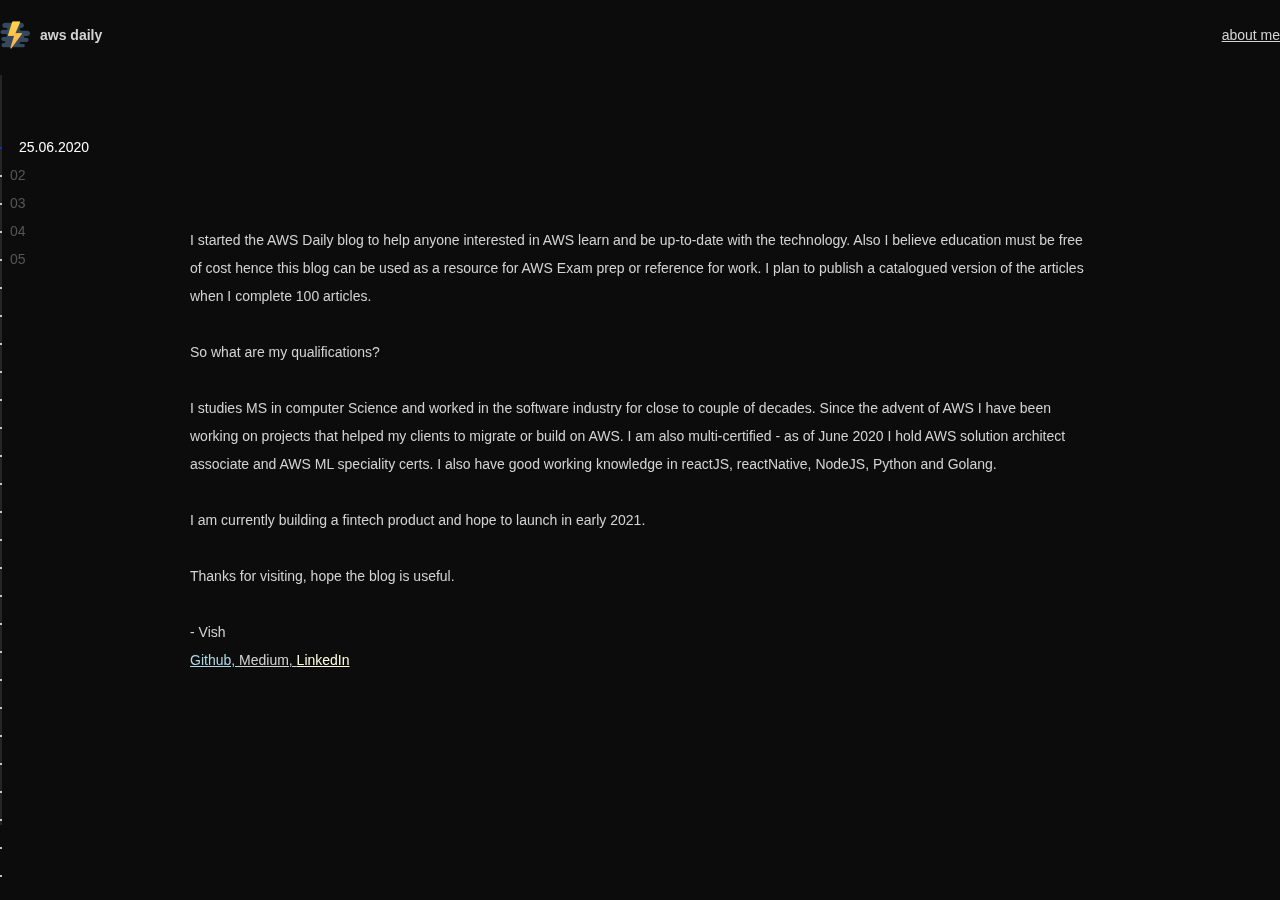
==== commit 84a81149: "aws daily" ====
--- a/index.html
+++ b/index.html
@@ -36,8 +36,45 @@
             <li><span>23.06.2020</span></li>
             <li><span>22.06.2020</span></li>
             <li><span>21.06.2020</span></li>
-
-
+            <li><span>24.06.2020</span></li>
+            <li><span>23.06.2020</span></li>
+            <li><span>22.06.2020</span></li>
+            <li><span>21.06.2020</span></li>
+            <li><span>24.06.2020</span></li>
+            <li><span>23.06.2020</span></li>
+            <li><span>22.06.2020</span></li>
+            <li><span>21.06.2020</span></li>
+            <li><span>24.06.2020</span></li>
+            <li><span>23.06.2020</span></li>
+            <li><span>22.06.2020</span></li>
+            <li><span>21.06.2020</span></li>
+            <li><span>24.06.2020</span></li>
+            <li><span>23.06.2020</span></li>
+            <li><span>22.06.2020</span></li>
+            <li><span>24.06.2020</span></li>
+            <li><span>23.06.2020</span></li>
+            <li><span>22.06.2020</span></li>
+            <li><span>21.06.2020</span></li>
+            <li><span>24.06.2020</span></li>
+            <li><span>23.06.2020</span></li>
+            <li><span>22.06.2020</span></li>
+            <li><span>21.06.2020</span></li>
+            <li><span>24.06.2020</span></li>
+            <li><span>23.06.2020</span></li>
+            <li><span>22.06.2020</span></li>
+            <li><span>21.06.2020</span></li>
+            <li><span>24.06.2020</span></li>
+            <li><span>23.06.2020</span></li>
+            <li><span>22.06.2020</span></li>
+            <li><span>21.06.2020</span></li>
+            <li><span>24.06.2020</span></li>
+            <li><span>23.06.2020</span></li>
+            <li><span>22.06.2020</span></li>
+            <li><span>21.06.2020</span></li>
+            <li><span>24.06.2020</span></li>
+            <li><span>23.06.2020</span></li>
+            <li><span>22.06.2020</span></li>
+            <li><span>21.06.2020</span></li>
           </ul>
         </nav>
         <ul class="l-main-content main-content">
@@ -168,9 +205,8 @@
     </div>
   </div>
 </div>
-
 <script src="https://ajax.googleapis.com/ajax/libs/jquery/2.2.4/jquery.min.js"></script>
 <script>window.jQuery || document.write('<script src="assets/js/vendor/jquery-2.2.4.min.js"><\/script>')</script>
 <script src="assets/js/functions-min.js"></script>
 </body>
-</html>
+</html>--- a/assets/css/main.css
+++ b/assets/css/main.css
@@ -192,7 +192,7 @@
 body{
     background-color:#0c0c0c;
     font-size:14px;
-    line-height:1.6;
+    line-height:2;
     font-family:"Montserrat",sans-serif;
     color:#fff;
     -webkit-font-smoothing:antialiased;
@@ -203,12 +203,12 @@
     width:100%;
     height:100vh;
     box-shadow:0 0 45px 5px rgba(0,0,0,0.85);
-    overflow:hidden
+    overflow:scroll
 }
 .l-wrapper{
     position:relative;
     width:1440px;
-    max-width:90%;
+    max-width:100%;
     height:100%;
     margin:0 auto
 }
